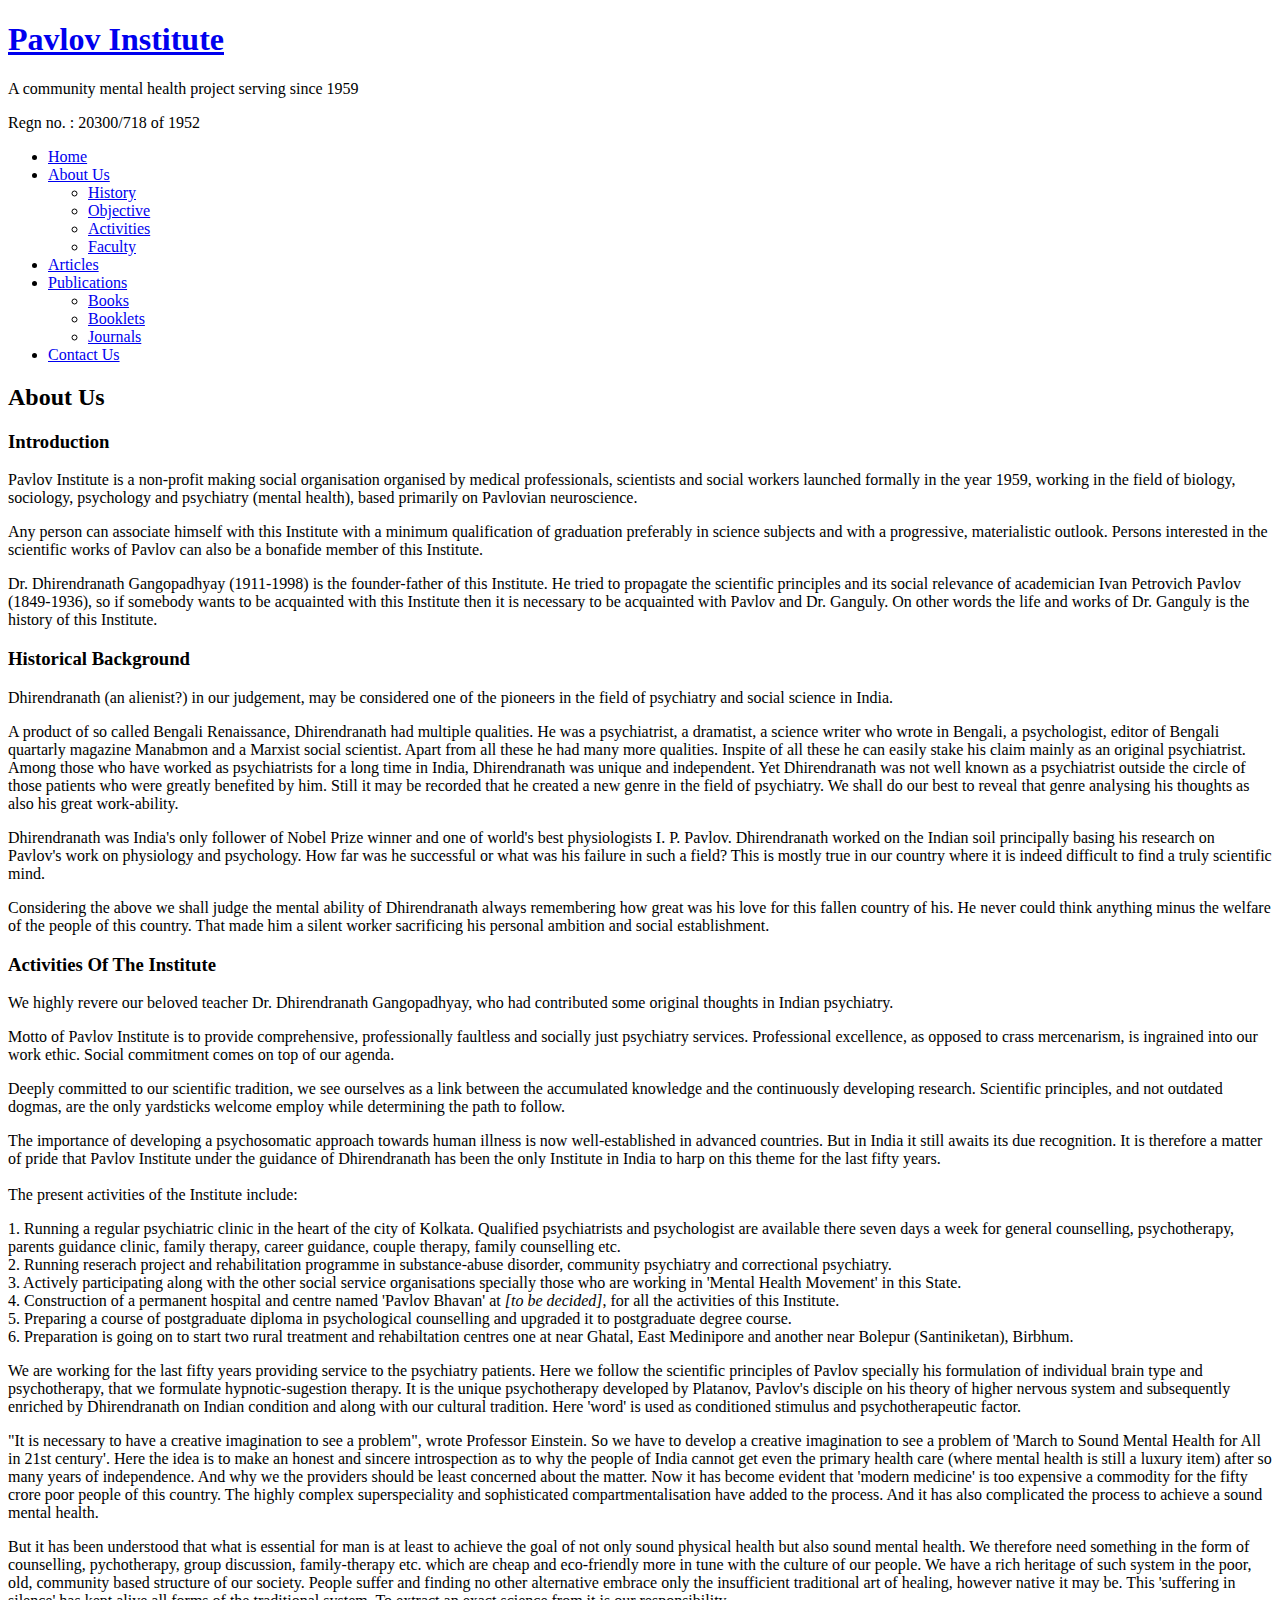
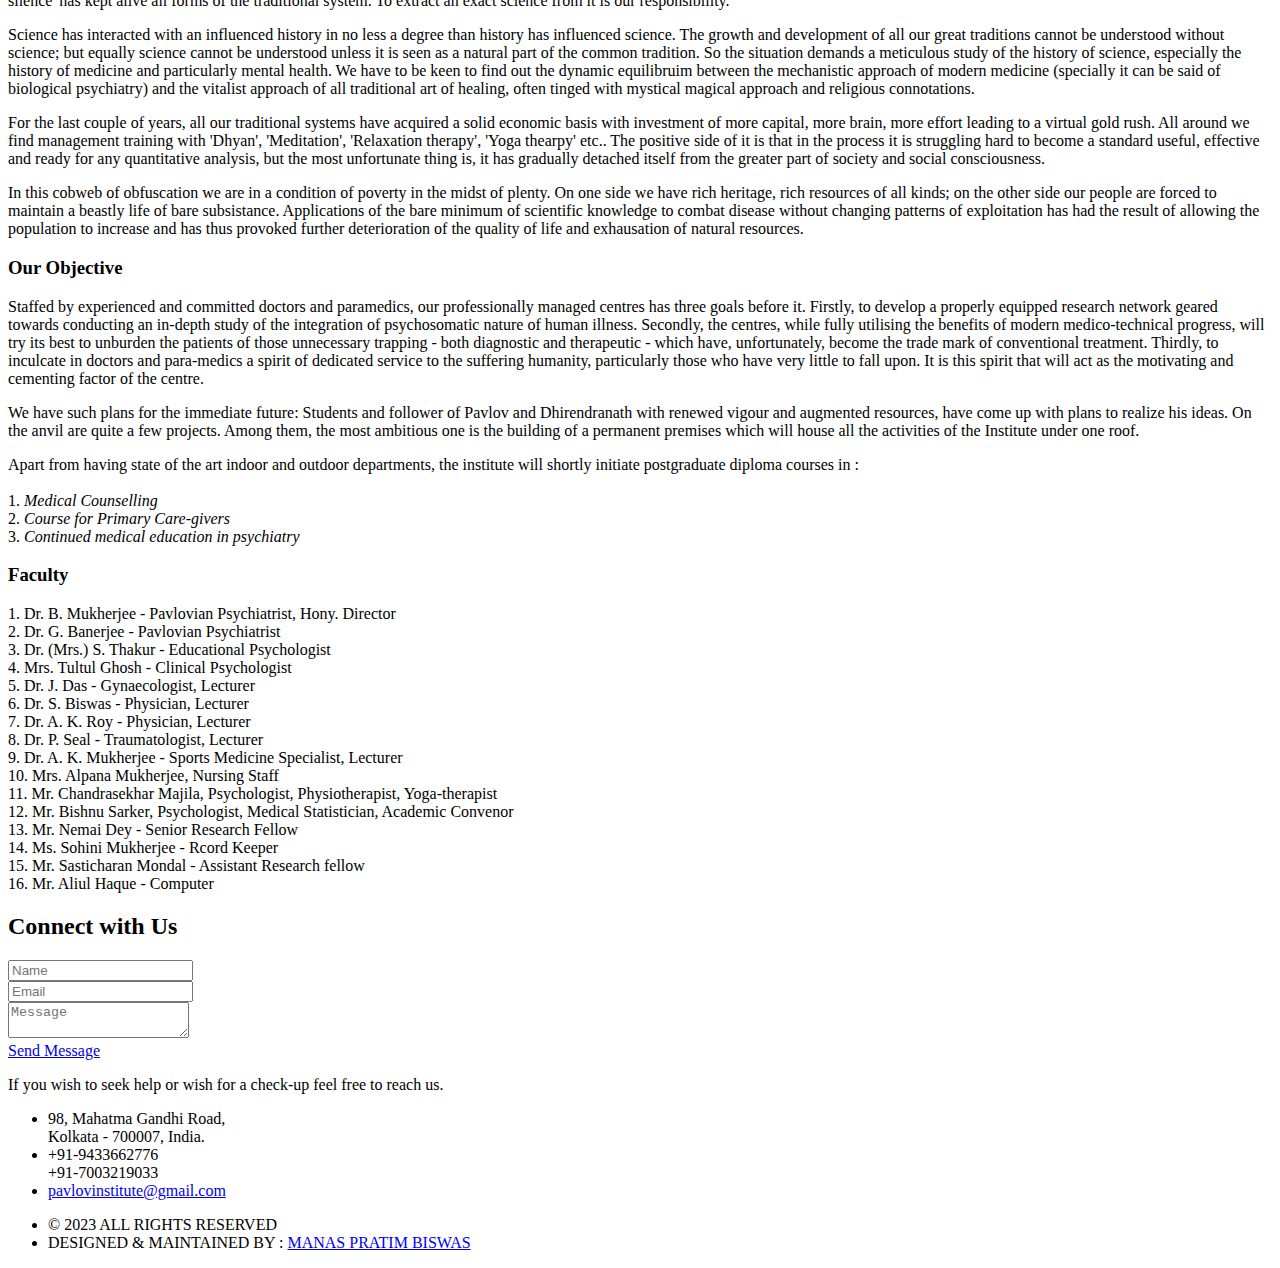
==== aboutus.html @ a4de267d "Add files via upload" ====
<!DOCTYPE HTML>
<!--
	Strongly Typed by HTML5 UP
	html5up.net | @ajlkn
	Free for personal and commercial use under the CCA 3.0 license (html5up.net/license)
-->
<html>

<head>
	<title>Pavlov Institute - About Us</title>
	<meta charset="utf-8" />
	<meta name="viewport" content="width=device-width, initial-scale=1, user-scalable=no" />
	<link rel="stylesheet" href="assets/css/main.css" />
</head>

<body class="no-sidebar is-preload">
	<div id="page-wrapper">

		<!-- Header -->
		<section id="header">
			<div class="container">

				<!-- Logo -->
				<h1 id="logo"><a href="index.html">Pavlov Institute</a></h1>
				<p>A community mental health project serving since 1959 </p>
				<p>Regn no. : 20300/718 of 1952</p>

				<!-- Nav -->
				<nav id="nav">
					<ul>
						<li><a class="icon solid fa-home" href="index.html"><span>Home</span></a></li>
						<li>
							<a href="aboutus.html" class="icon solid fa-chevron-circle-down"><span>About Us</span></a>
							<ul>
								<li><a href="#history">History</a></li>
								<li><a href="#objective">Objective</a></li>
								<li><a href="#activities">Activities</a></li>
								<li><a href="#faculty">Faculty</a></li>
							</ul>
						</li>
						<li><a class="icon solid fa-file" href="articles.html"><span>Articles</span></a>
						<li><a class="icon solid fa-envelope" href="publications.html"><span>Publications</span></a>
							<ul>
								<li><a href="publications.html#books">Books</a></li>
								<li><a href="publications.html#booklets">Booklets</a></li>
								<li><a href="publications.html#journals">Journals</a></li>
							</ul>
						</li>
						<li><a class="icon solid fa-phone" href="#footer"><span>Contact Us</span></a></li>
					</ul>
				</nav>

			</div>
		</section>

		<!-- Main -->
		<section id="main">
			<div class="container">
				<div id="content">

					<!-- Post -->
					<article class="box post">
						<header>
							<h2><strong>About Us</strong></h2>
						</header>
						<h3 id="intro">Introduction</h3>
						<p>Pavlov Institute is a non-profit making social organisation organised by medical
							professionals, scientists and social workers launched formally in the year 1959, working in
							the field of biology, sociology, psychology and psychiatry (mental health), based primarily
							on Pavlovian neuroscience. </p>

						<p> Any person can associate himself with this Institute with a minimum qualification of
							graduation preferably in science subjects and with a progressive, materialistic outlook.
							Persons interested in the scientific works of Pavlov can also be a bonafide member of this
							Institute. </p>

						<p> Dr. Dhirendranath Gangopadhyay (1911-1998) is the founder-father of this Institute. He tried
							to propagate the scientific principles and its social relevance of academician Ivan
							Petrovich Pavlov (1849-1936), so if somebody wants to be acquainted with this Institute then
							it is necessary to be acquainted with Pavlov and Dr. Ganguly. On other words the life and
							works of Dr. Ganguly is the history of this Institute. </p>

						<h3 id="history">Historical Background</h3>

						<p> Dhirendranath (an alienist?) in our judgement, may be considered one of the pioneers in the
							field of psychiatry and social science in India. </p>

						<p> A product of so called Bengali Renaissance, Dhirendranath had multiple qualities. He was a
							psychiatrist, a dramatist, a science writer who wrote in Bengali, a psychologist, editor of
							Bengali quartarly magazine Manabmon and a Marxist social scientist. Apart from all these he
							had
							many more qualities. Inspite of all these he can easily stake his claim mainly as an
							original
							psychiatrist. Among those who have worked as psychiatrists for a long time in India,
							Dhirendranath was unique and independent. Yet Dhirendranath was not well known as a
							psychiatrist
							outside the circle of those patients who were greatly benefited by him. Still it may be
							recorded
							that he created a new genre in the field of psychiatry. We shall do our best to reveal that
							genre analysing his thoughts as also his great work-ability. </p>

						<p> Dhirendranath was India's only follower of Nobel Prize winner and one of world's best
							physiologists I. P. Pavlov. Dhirendranath worked on the Indian soil principally basing his
							research on Pavlov's work on physiology and psychology. How far was he successful or what
							was
							his failure in such a field? This is mostly true in our country where it is indeed difficult
							to
							find a truly scientific mind. </p>

						<p> Considering the above we shall judge the mental ability of Dhirendranath always remembering
							how
							great was his love for this fallen country of his. He never could think anything minus the
							welfare of the people of this country. That made him a silent worker sacrificing his
							personal
							ambition and social establishment. </p>

						<h3 id="activities">Activities Of The Institute</h3>

						<p> We highly revere our beloved teacher Dr. Dhirendranath Gangopadhyay, who had contributed
							some
							original thoughts in Indian psychiatry.</p>

						<p> Motto of Pavlov Institute is to provide comprehensive, professionally faultless and socially
							just psychiatry services. Professional excellence, as opposed to crass mercenarism, is
							ingrained
							into our work ethic. Social commitment comes on top of our agenda.</p>

						<p> Deeply committed to our scientific tradition, we see ourselves as a link between the
							accumulated
							knowledge and the continuously developing research. Scientific principles, and not outdated
							dogmas, are the only yardsticks welcome employ while determining the path to follow.</p>

						<p> The importance of developing a psychosomatic approach towards human illness is now
							well-established in advanced countries. But in India it still awaits its due recognition. It
							is
							therefore a matter of pride that Pavlov Institute under the guidance of Dhirendranath has
							been
							the only Institute in India to harp on this theme for the last fifty years.
						<br><br>
						The present activities of the Institute include:
						</p>

						<p>
							1. Running a regular psychiatric clinic in the heart of the city of Kolkata. Qualified
							psychiatrists and psychologist are available there seven days a week for general
							counselling, psychotherapy, parents guidance clinic, family therapy, career guidance,
							couple therapy, family counselling etc.
							<br>
							2. Running reserach project and rehabilitation programme in substance-abuse disorder,
							community psychiatry and correctional psychiatry.
							<br>
							3. Actively participating along with the other social service organisations specially
							those who are working in 'Mental Health Movement' in this State.
							<br>
							4. Construction of a permanent hospital and centre named 'Pavlov Bhavan' at <i>[to be
								decided]</i>, for all the activities of this Institute.
							<br>
							5. Preparing a course of postgraduate diploma in psychological counselling and upgraded
							it to postgraduate degree course.
							<br>
							6. Preparation is going on to start two rural treatment and rehabiltation centres one at
							near Ghatal, East Medinipore and another near Bolepur (Santiniketan), Birbhum.
						</p>

						<p> We are working for the last fifty years providing service to the psychiatry patients. Here
							we
							follow the scientific principles of Pavlov specially his formulation of individual brain
							type
							and psychotherapy, that we formulate hypnotic-sugestion therapy. It is the unique
							psychotherapy
							developed by Platanov, Pavlov's disciple on his theory of higher nervous system and
							subsequently
							enriched by Dhirendranath on Indian condition and along with our cultural tradition. Here
							'word'
							is used as conditioned stimulus and psychotherapeutic factor.
						</p>
						<p> "It is necessary to have a creative imagination to see a problem", wrote Professor Einstein.
							So
							we have to develop a creative imagination to see a problem of 'March to Sound Mental Health
							for
							All in 21st century'. Here the idea is to make an honest and sincere introspection as to why
							the
							people of India cannot get even the primary health care (where mental health is still a
							luxury
							item) after so many years of independence. And why we the providers should be least
							concerned
							about the matter. Now it has become evident that 'modern medicine' is too expensive a
							commodity
							for the fifty crore poor people of this country. The highly complex superspeciality and
							sophisticated compartmentalisation have added to the process. And it has also complicated
							the
							process to achieve a sound mental health.
						</p>
						<p> But it has been understood that what is essential for man is at least to achieve the goal of
							not
							only sound physical health but also sound mental health. We therefore need something in the
							form
							of counselling, pychotherapy, group discussion, family-therapy etc. which are cheap and
							eco-friendly more in tune with the culture of our people. We have a rich heritage of such
							system
							in the poor, old, community based structure of our society. People suffer and finding no
							other
							alternative embrace only the insufficient traditional art of healing, however native it may
							be.
							This 'suffering in silence' has kept alive all forms of the traditional system. To extract
							an
							exact science from it is our responsibility.
						</p>
						<p> Science has interacted with an influenced history in no less a degree than history has
							influenced science. The growth and development of all our great traditions cannot be
							understood
							without science; but equally science cannot be understood unless it is seen as a natural
							part of
							the common tradition. So the situation demands a meticulous study of the history of science,
							especially the history of medicine and particularly mental health. We have to be keen to
							find
							out the dynamic equilibruim between the mechanistic approach of modern medicine (specially
							it
							can be said of biological psychiatry) and the vitalist approach of all traditional art of
							healing, often tinged with mystical magical approach and religious connotations.
						</p>
						<p> For the last couple of years, all our traditional systems have acquired a solid economic
							basis
							with investment of more capital, more brain, more effort leading to a virtual gold rush. All
							around we find management training with 'Dhyan', 'Meditation', 'Relaxation therapy', 'Yoga
							thearpy' etc.. The positive side of it is that in the process it is struggling hard to
							become a
							standard useful, effective and ready for any quantitative analysis, but the most unfortunate
							thing is, it has gradually detached itself from the greater part of society and social
							consciousness.
						</p>
						<p> In this cobweb of obfuscation we are in a condition of poverty in the midst of plenty. On
							one
							side we have rich heritage, rich resources of all kinds; on the other side our people are
							forced
							to maintain a beastly life of bare subsistance. Applications of the bare minimum of
							scientific
							knowledge to combat disease without changing patterns of exploitation has had the result of
							allowing the population to increase and has thus provoked further deterioration of the
							quality
							of life and exhausation of natural resources.
						</p>

						<h3 id="objective">Our Objective</h3>

						<p>Staffed by experienced and committed doctors and paramedics, our professionally managed
							centres has three goals before it. Firstly, to develop a properly equipped research
							network geared towards conducting an in-depth study of the integration of psychosomatic
							nature of human illness. Secondly, the centres, while fully utilising the benefits of
							modern medico-technical progress, will try its best to unburden the patients of those
							unnecessary trapping - both diagnostic and therapeutic - which have, unfortunately,
							become the trade mark of conventional treatment. Thirdly, to inculcate in doctors and
							para-medics a spirit of dedicated service to the suffering humanity, particularly those
							who have very little to fall upon. It is this spirit that will act as the motivating and
							cementing factor of the centre.</p>

						<p>We have such plans for the immediate future: Students and follower of Pavlov and
							Dhirendranath with renewed vigour and augmented resources, have come up with plans to
							realize his ideas. On the anvil are quite a few projects. Among them, the most ambitious
							one is the building of a permanent premises which will house all the activities of the
							Institute under one roof.</p>

						<p>Apart from having state of the art indoor and outdoor departments, the institute will
							shortly initiate postgraduate diploma courses in :
							<br><br>
							1. <i>Medical Counselling</i>
							<br>
							2. <i>Course for Primary Care-givers</i>
							<br>
							3. <i>Continued medical education in psychiatry</i>
						</p>

						<h3 id="faculty">Faculty</h3>
						<p>
							1. Dr. B. Mukherjee - Pavlovian Psychiatrist, Hony. Director <br>
							2. Dr. G. Banerjee - Pavlovian Psychiatrist <br>
							3. Dr. (Mrs.) S. Thakur - Educational Psychologist <br>
							4. Mrs. Tultul Ghosh - Clinical Psychologist <br>
							5. Dr. J. Das - Gynaecologist, Lecturer <br>
							6. Dr. S. Biswas - Physician, Lecturer <br>
							7. Dr. A. K. Roy - Physician, Lecturer <br>
							8. Dr. P. Seal - Traumatologist, Lecturer <br>
							9. Dr. A. K. Mukherjee - Sports Medicine Specialist, Lecturer <br>
							10. Mrs. Alpana Mukherjee, Nursing Staff <br>
							11. Mr. Chandrasekhar Majila, Psychologist, Physiotherapist, Yoga-therapist <br>
							12. Mr. Bishnu Sarker, Psychologist, Medical Statistician, Academic Convenor <br>
							13. Mr. Nemai Dey - Senior Research Fellow <br> 
							14. Ms. Sohini Mukherjee - Rcord Keeper <br>
							15. Mr. Sasticharan Mondal - Assistant Research fellow <br>
							16. Mr. Aliul Haque - Computer
						</p>

					</article>

				</div>
			</div>
		</section>

		<!-- Footer -->
		<section id="footer">
			<div class="container">
				<header>
					<h2><strong>Connect with Us</strong></h2>
				</header>
				<div class="row">
					<div class="col-6 col-12-medium">
						<section>
							<form method="post" action="#">
								<div class="row gtr-50">
									<div class="col-6 col-12-small">
										<input name="name" placeholder="Name" type="text" />
									</div>
									<div class="col-6 col-12-small">
										<input name="email" placeholder="Email" type="text" />
									</div>
									<div class="col-12">
										<textarea name="message" placeholder="Message"></textarea>
									</div>
									<div class="col-12">
										<a href="#" class="form-button-submit button icon solid fa-envelope">Send
											Message</a>
									</div>
								</div>
							</form>
						</section>
					</div>
					<div class="col-6 col-12-medium">
						<section>
							<p>If you wish to seek help or wish for a check-up feel free to reach us.</p>
							<div class="row">
								<div class="col-6 col-12-small">
									<ul class="icons">
										<li class="icon solid fa-home">
											98, Mahatma Gandhi Road, <br>
											Kolkata - 700007, India.
										</li>
										<li class="icon solid fa-phone">
											+91-9433662776 <br> +91-7003219033
										</li>
										<li class="icon solid fa-envelope">
											<a href="mailto:pavlovinstitute@gmail.com">pavlovinstitute@gmail.com</a>
										</li>
									</ul>
								</div>
								<!-- <div class="col-6 col-12-small">
									<ul class="icons">
										<li class="icon brands fa-twitter">
											<a href="#">@untitled</a>
										</li>
										<li class="icon brands fa-instagram">
											<a href="#">instagram.com/untitled</a>
										</li>
										<li class="icon brands fa-dribbble">
											<a href="#">dribbble.com/untitled</a>
										</li>
										<li class="icon brands fa-facebook-f">
											<a href="#">facebook.com/untitled</a>
										</li>
									</ul>
								</div> -->
							</div>
						</section>
					</div>
				</div>
			</div>
			<div id="copyright" class="container">
				<ul class="links">
					<li>&copy; 2023 ALL RIGHTS RESERVED</li>
					<li>DESIGNED &amp; MAINTAINED BY : <a href="https://manaspratimbiswas.com" target="_blank">MANAS
							PRATIM BISWAS</a></li>
				</ul>
			</div>
		</section>

	</div>

	<!-- Scripts -->
	<script src="assets/js/jquery.min.js"></script>
	<script src="assets/js/jquery.dropotron.min.js"></script>
	<script src="assets/js/browser.min.js"></script>
	<script src="assets/js/breakpoints.min.js"></script>
	<script src="assets/js/util.js"></script>
	<script src="assets/js/main.js"></script>

</body>

</html>
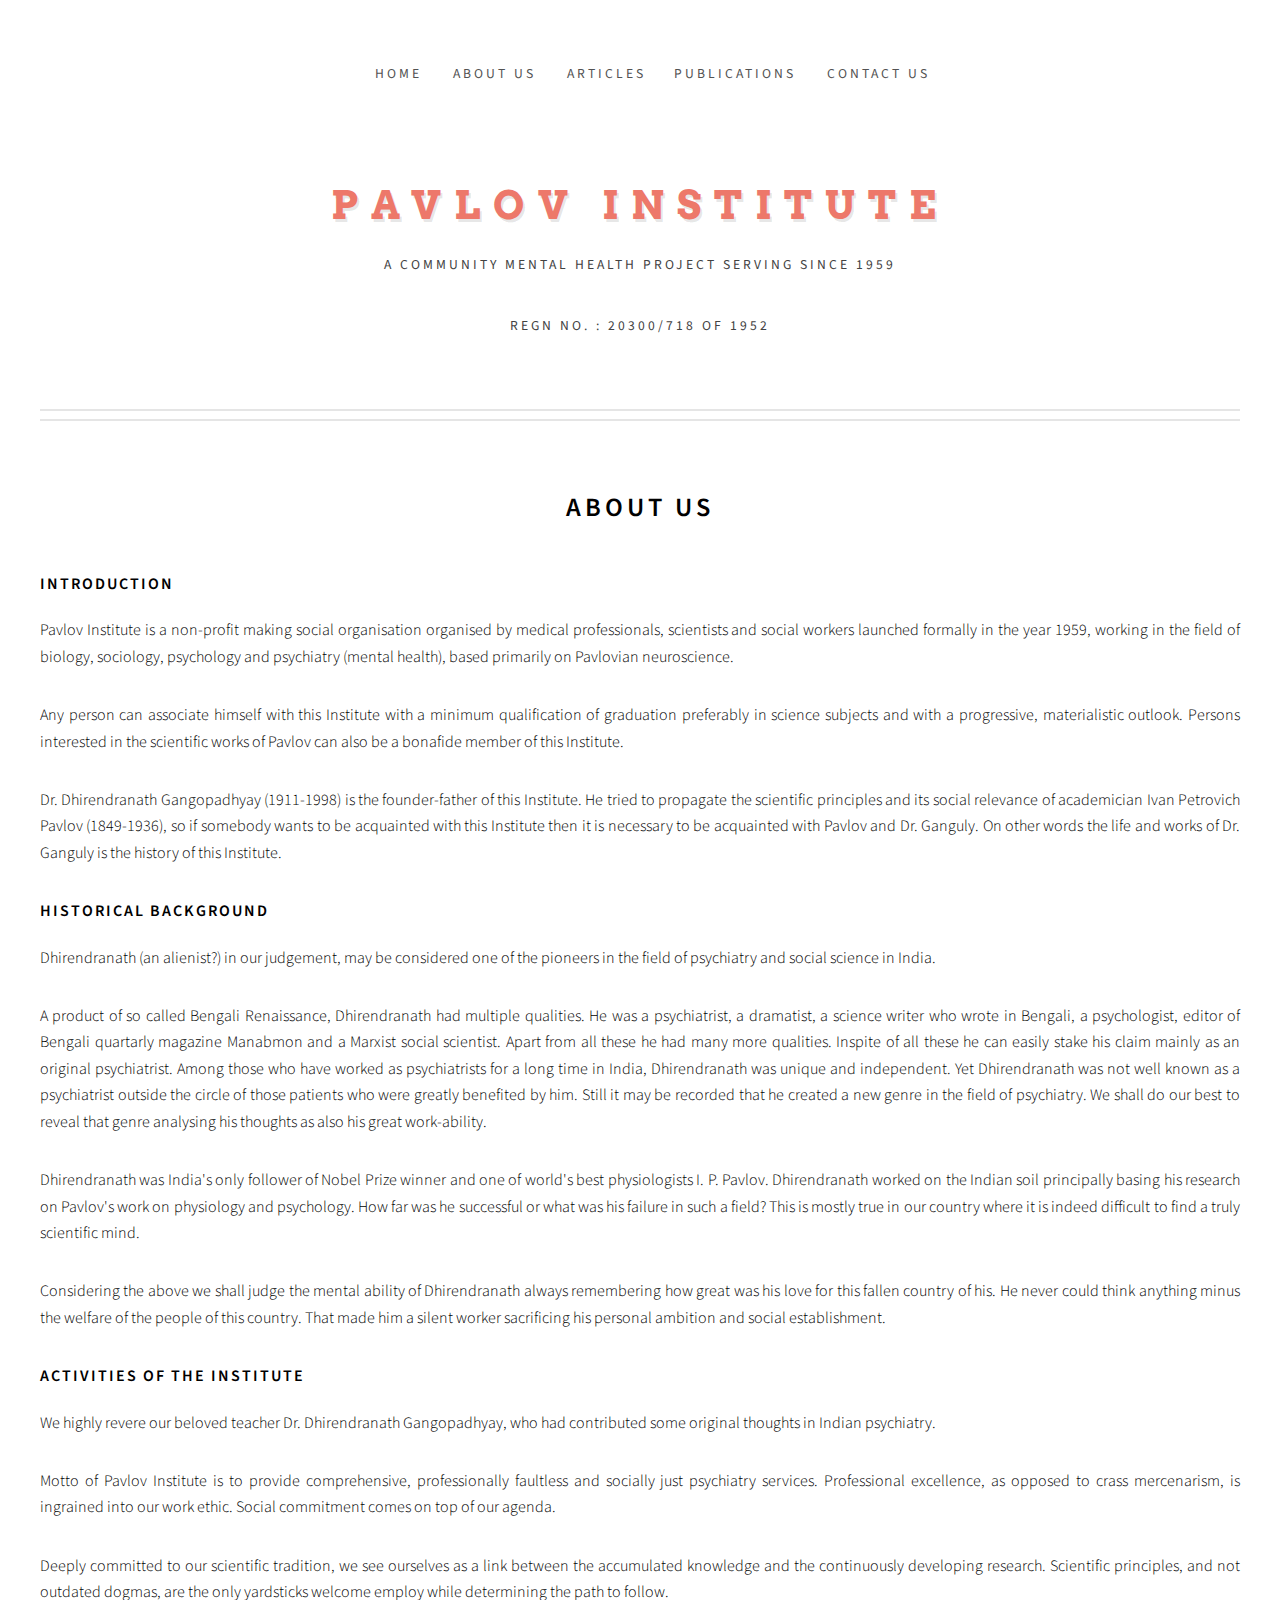
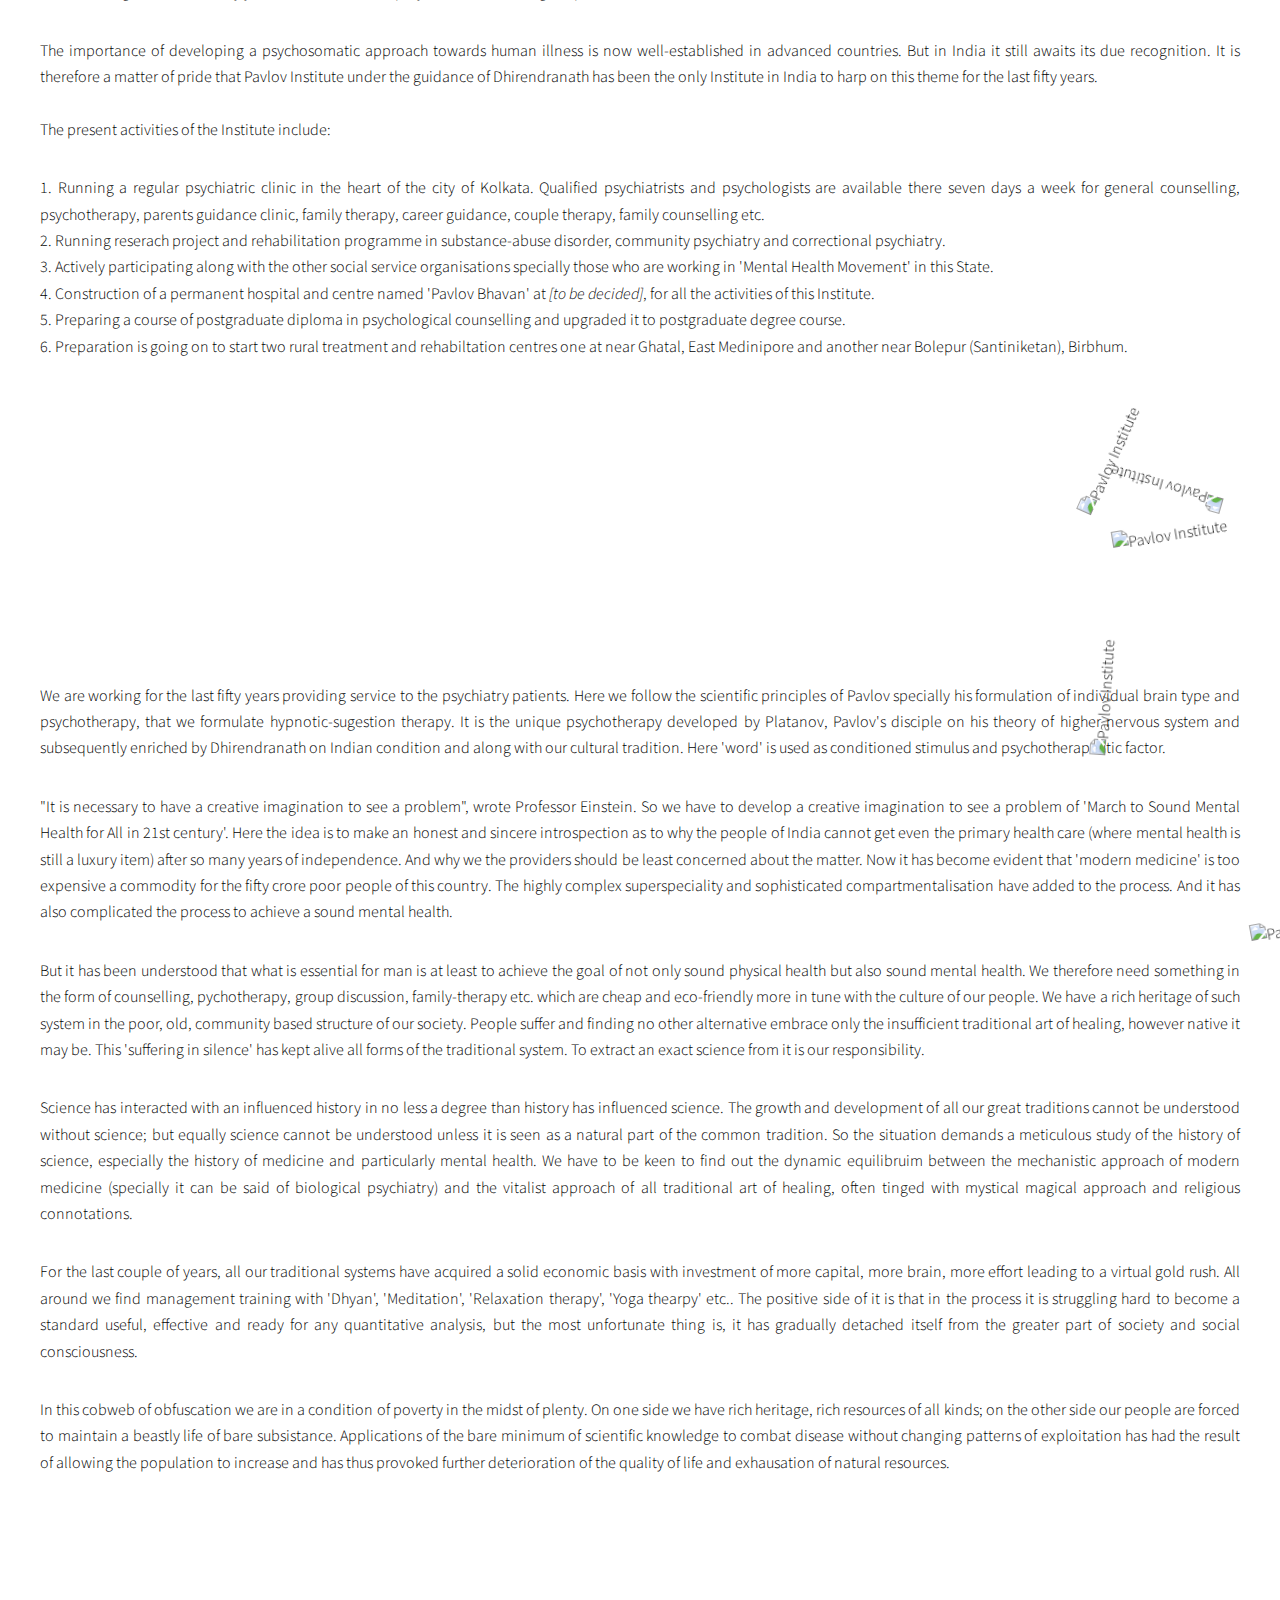
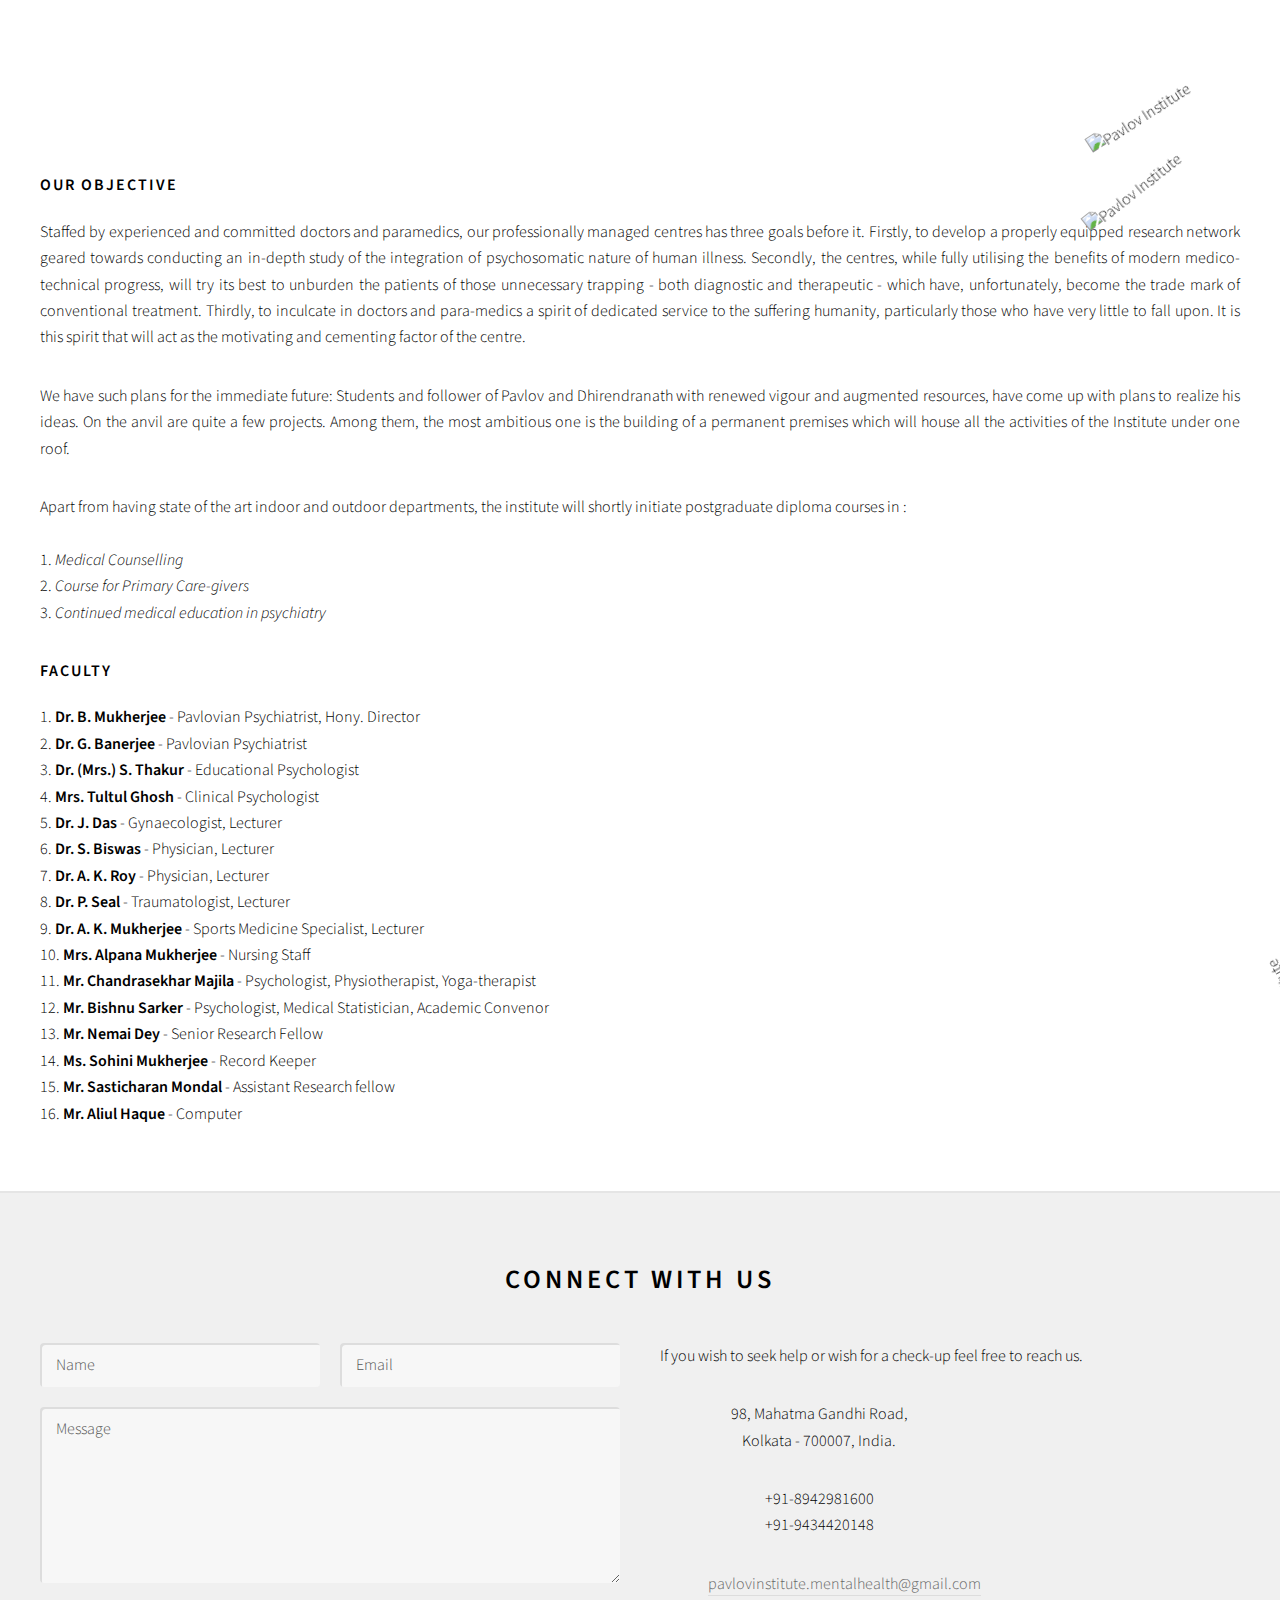
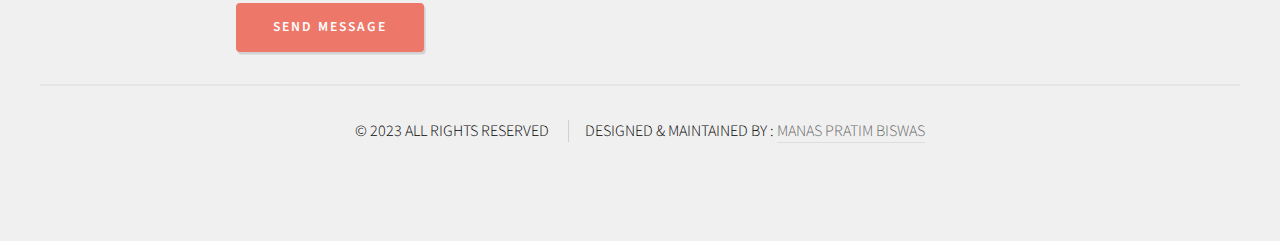
==== commit d5504784: "Update aboutus.html" ====
--- a/aboutus.html
+++ b/aboutus.html
@@ -1,16 +1,48 @@
 <!DOCTYPE HTML>
-<!--
-	Strongly Typed by HTML5 UP
-	html5up.net | @ajlkn
-	Free for personal and commercial use under the CCA 3.0 license (html5up.net/license)
--->
 <html>
 
 <head>
+	<!-- Google tag (gtag.js) -->
+	<script async src="https://www.googletagmanager.com/gtag/js?id=G-QTZEC2PPND"></script>
+	<script>
+		window.dataLayer = window.dataLayer || [];
+		function gtag() { dataLayer.push(arguments); }
+		gtag('js', new Date());
+
+		gtag('config', 'G-QTZEC2PPND');
+	</script>
+
 	<title>Pavlov Institute - About Us</title>
+
 	<meta charset="utf-8" />
 	<meta name="viewport" content="width=device-width, initial-scale=1, user-scalable=no" />
+	<meta name="description"
+		content="Pavlov Institute is a non-profit social organisation, organised by medical professionals, scientists and social workers. We run a regular psychiatric clinic in the heart of the city of Kolkata. Qualified psychiatrists and psychologists are available there seven days a week for general counselling , psychotherapy , parents guidance clinic , family therapy , career guidance , couple therapy , family counselling etc.">
+	<meta name="keyword"
+		content="Pavlov, Pavlov Institute, Psychaitry, Psychology, Psychiatrist, Psychologist, Mental Health, Counselling, Parents Guidance Clinic , Family Therapy , Career Guidance , Couple Therapy , Family Counselling, Depression, Anxiety, Bi-polar Disorder, Psychotherapy, Dr. Basudev Mukherjee, Manobmon, Psyche and Society">
+	<meta name="author" content="Pavlov Institute">
+	<meta name="robot" content="index, follow">
+
+	<!--  Essential META Tags -->
+	<meta property="og:title" content="Pavlov Institute">
+	<meta property="og:type" content="Pavlov Institute" />
+	<meta property="og:image" content="https://www.pavlovinstitute.org/images/pavlovthinking.jpg">
+	<meta property="og:url" content="https://www.pavlovinstitute.org/">
+	<meta name="twitter:card" content="Pavlov Institute">
+
+	<!--  Non-Essential, But Recommended -->
+	<meta property="og:description" content="Pavlov Institute">
+	<meta property="og:site_name" content="Pavlov Institute">
+	<meta name="twitter:image:alt" content="Pavlov Institute">
+
+	<!--  Non-Essential, But Required for Analytics -->
+	<meta property="fb:app_id" content="Pavlov Institute" />
+	<meta name="twitter:site" content="Pavlov Institute">
 	<link rel="stylesheet" href="assets/css/main.css" />
+	<link rel="stylesheet" href="assets/css/leafstyles.css">
+	<link rel="icon" href="images/favicon.png" type="image/png">
+	<link rel="canonical" href="https://www.pavlovinstitute.org/">
+
 </head>
 
 <body class="no-sidebar is-preload">
@@ -22,8 +54,8 @@
 
 				<!-- Logo -->
 				<h1 id="logo"><a href="index.html">Pavlov Institute</a></h1>
-				<p>A community mental health project serving since 1959 </p>
-				<p>Regn no. : 20300/718 of 1952</p>
+				<h3>A community mental health project serving since 1959 </h3>
+				<h3>Regn no. : 20300/718 of 1952</h3>
 
 				<!-- Nav -->
 				<nav id="nav">
@@ -142,7 +174,7 @@
 
 						<p>
 							1. Running a regular psychiatric clinic in the heart of the city of Kolkata. Qualified
-							psychiatrists and psychologist are available there seven days a week for general
+							psychiatrists and psychologists are available there seven days a week for general
 							counselling, psychotherapy, parents guidance clinic, family therapy, career guidance,
 							couple therapy, family counselling etc.
 							<br>
@@ -161,6 +193,64 @@
 							6. Preparation is going on to start two rural treatment and rehabiltation centres one at
 							near Ghatal, East Medinipore and another near Bolepur (Santiniketan), Birbhum.
 						</p>
+
+						<div class="parent">
+
+							<div id="floating-image-container-1">
+								<img src="images/leaf.png" alt="Pavlov Institute" id="floating-image-1">
+							</div>
+					
+							<div id="floating-image-container-2">
+								<img src="images/leaf.png" alt="Pavlov Institute" id="floating-image-2">
+							</div>
+					
+							<div id="floating-image-container-3">
+								<img src="images/leaf.png" alt="Pavlov Institute" id="floating-image-3">
+							</div>
+					
+							<div id="floating-image-container-4">
+								<img src="images/leaf.png" alt="Pavlov Institute" id="floating-image-4">
+							</div>
+					
+							<div id="floating-image-container-5">
+								<img src="images/leaf.png" alt="Pavlov Institute" id="floating-image-5">
+							</div>
+					
+						</div>
+					
+						<div class="parent">
+					
+							<div id="floating-image-container-6">
+								<img src="images/leaf.png" alt="Pavlov Institute" id="floating-image-6">
+							</div>
+					
+							<div id="floating-image-container-7">
+								<img src="images/leaf.png" alt="Pavlov Institute" id="floating-image-7">
+							</div>
+					
+						</div>
+					
+						<div class="parent">
+							<div id="floating-image-container-8">
+								<img src="images/leaf.png" alt="Pavlov Institute" id="floating-image-8">
+							</div>
+					
+					
+							<div id="floating-image-container-9">
+								<img src="images/leaf.png" alt="Pavlov Institute" id="floating-image-9">
+							</div>
+					
+						</div>
+					
+						<div class="parent">
+					
+							<div id="floating-image-container-10">
+								<img src="images/leaf.png" alt="Pavlov Institute" id="floating-image-10">
+							</div>
+							<div id="floating-image-container-11">
+								<img src="images/leaf.png" alt="Pavlov Institute" id="floating-image-11">
+							</div>
+						</div>
 
 						<p> We are working for the last fifty years providing service to the psychiatry patients. Here
 							we
@@ -241,6 +331,61 @@
 							of life and exhausation of natural resources.
 						</p>
 
+						<div class="parent">
+
+							<div id="floating-image-container-12">
+								<img src="images/leaf.png" alt="Pavlov Institute" id="floating-image-12">
+							</div>
+							<div id="floating-image-container-13">
+								<img src="images/leaf.png" alt="Pavlov Institute" id="floating-image-13">
+							</div>
+					
+						</div>
+					
+						<div class="parent">
+					
+							<div id="floating-image-container-14">
+								<img src="images/leaf.png" alt="Pavlov Institute" id="floating-image-14">
+							</div>
+					
+							<div id="floating-image-container-15">
+								<img src="images/leaf.png" alt="Pavlov Institute" id="floating-image-15">
+							</div>
+						</div>
+					
+						<div class="parent">
+					
+							<div id="floating-image-container-16">
+								<img src="images/leaf.png" alt="Pavlov Institute" id="floating-image-16">
+							</div>
+					
+							<div id="floating-image-container-17">
+								<img src="images/leaf.png" alt="Pavlov Institute" id="floating-image-17">
+							</div>
+						</div>
+					
+						<div class="parent">
+					
+							<div id="floating-image-container-18">
+								<img src="images/leaf.png" alt="Pavlov Institute" id="floating-image-18">
+							</div>
+					
+							<div id="floating-image-container-19">
+								<img src="images/leaf.png" alt="Pavlov Institute" id="floating-image-19">
+							</div>
+						</div>
+					
+						<div class="parent">
+					
+							<div id="floating-image-container-20">
+								<img src="images/leaf.png" alt="Pavlov Institute" id="floating-image-20">
+							</div>
+					
+							<div id="floating-image-container-21">
+								<img src="images/leaf.png" alt="Pavlov Institute" id="floating-image-21">
+							</div>
+						</div>
+					
 						<h3 id="objective">Our Objective</h3>
 
 						<p>Staffed by experienced and committed doctors and paramedics, our professionally managed
@@ -272,22 +417,24 @@
 
 						<h3 id="faculty">Faculty</h3>
 						<p>
-							1. Dr. B. Mukherjee - Pavlovian Psychiatrist, Hony. Director <br>
-							2. Dr. G. Banerjee - Pavlovian Psychiatrist <br>
-							3. Dr. (Mrs.) S. Thakur - Educational Psychologist <br>
-							4. Mrs. Tultul Ghosh - Clinical Psychologist <br>
-							5. Dr. J. Das - Gynaecologist, Lecturer <br>
-							6. Dr. S. Biswas - Physician, Lecturer <br>
-							7. Dr. A. K. Roy - Physician, Lecturer <br>
-							8. Dr. P. Seal - Traumatologist, Lecturer <br>
-							9. Dr. A. K. Mukherjee - Sports Medicine Specialist, Lecturer <br>
-							10. Mrs. Alpana Mukherjee, Nursing Staff <br>
-							11. Mr. Chandrasekhar Majila, Psychologist, Physiotherapist, Yoga-therapist <br>
-							12. Mr. Bishnu Sarker, Psychologist, Medical Statistician, Academic Convenor <br>
-							13. Mr. Nemai Dey - Senior Research Fellow <br> 
-							14. Ms. Sohini Mukherjee - Rcord Keeper <br>
-							15. Mr. Sasticharan Mondal - Assistant Research fellow <br>
-							16. Mr. Aliul Haque - Computer
+							1. <strong> Dr. B. Mukherjee </strong>- Pavlovian Psychiatrist, Hony. Director <br>
+							2. <strong> Dr. G. Banerjee </strong>- Pavlovian Psychiatrist <br>
+							3. <strong>Dr. (Mrs.) S. Thakur</strong> - Educational Psychologist <br>
+							4. <strong>Mrs. Tultul Ghosh </strong> - Clinical Psychologist <br>
+							5. <strong>Dr. J. Das</strong> - Gynaecologist, Lecturer <br>
+							6. <strong> Dr. S. Biswas </strong> - Physician, Lecturer <br>
+							7. <strong>Dr. A. K. Roy </strong> - Physician, Lecturer <br>
+							8. <strong> Dr. P. Seal </strong> - Traumatologist, Lecturer <br>
+							9. <strong>Dr. A. K. Mukherjee </strong> - Sports Medicine Specialist, Lecturer <br>
+							10. <strong>Mrs. Alpana Mukherjee</strong> - Nursing Staff <br>
+							11. <strong>Mr. Chandrasekhar Majila</strong> - Psychologist, Physiotherapist,
+							Yoga-therapist <br>
+							12. <strong>Mr. Bishnu Sarker</strong> - Psychologist, Medical Statistician, Academic
+							Convenor <br>
+							13. <strong>Mr. Nemai Dey</strong> - Senior Research Fellow <br>
+							14. <strong>Ms. Sohini Mukherjee </strong> - Record Keeper <br>
+							15. <strong>Mr. Sasticharan Mondal </strong> - Assistant Research fellow <br>
+							16. <strong>Mr. Aliul Haque </strong>- Computer
 						</p>
 
 					</article>
@@ -335,10 +482,10 @@
 											Kolkata - 700007, India.
 										</li>
 										<li class="icon solid fa-phone">
-											+91-9433662776 <br> +91-7003219033
+											+91-8942981600 <br> +91-9434420148
 										</li>
 										<li class="icon solid fa-envelope">
-											<a href="mailto:pavlovinstitute@gmail.com">pavlovinstitute@gmail.com</a>
+											<a href="mailto:pavlovinstitute.mentalhealth@gmail.com">pavlovinstitute.mentalhealth@gmail.com</a>
 										</li>
 									</ul>
 								</div>
@@ -381,7 +528,8 @@
 	<script src="assets/js/breakpoints.min.js"></script>
 	<script src="assets/js/util.js"></script>
 	<script src="assets/js/main.js"></script>
+	<script src="assets/js/leafscript.js"></script>
 
 </body>
 
-</html>+</html>
--- a/assets/css/main.css
+++ b/assets/css/main.css
@@ -0,0 +1,2725 @@
+@import url("fontawesome-all.min.css");
+@import url("https://fonts.googleapis.com/css?family=Source+Sans+Pro:300,400,600|Arvo:700");
+
+html, body, div, span, applet, object,
+iframe, h1, h2, h3, h4, h5, h6, p, blockquote,
+pre, a, abbr, acronym, address, big, cite,
+code, del, dfn, em, img, ins, kbd, q, s, samp,
+small, strike, strong, sub, sup, tt, var, b,
+u, i, center, dl, dt, dd, ol, ul, li, fieldset,
+form, label, legend, table, caption, tbody,
+tfoot, thead, tr, th, td, article, aside,
+canvas, details, embed, figure, figcaption,
+footer, header, hgroup, menu, nav, output, ruby,
+section, summary, time, mark, audio, video {
+	margin: 0;
+	padding: 0;
+	border: 0;
+	font-size: 100%;
+	font: inherit;
+	vertical-align: baseline;}
+
+article, aside, details, figcaption, figure,
+footer, header, hgroup, menu, nav, section {
+	display: block;}
+
+body {
+	line-height: 1;
+}
+
+ol, ul {
+	list-style: none;
+}
+
+blockquote, q {
+	quotes: none;
+}
+
+	blockquote:before, blockquote:after, q:before, q:after {
+		content: '';
+		content: none;
+	}
+
+table {
+	border-collapse: collapse;
+	border-spacing: 0;
+}
+
+body {
+	-webkit-text-size-adjust: none;
+}
+
+mark {
+	background-color: transparent;
+	color: inherit;
+}
+
+input::-moz-focus-inner {
+	border: 0;
+	padding: 0;
+}
+
+input, select, textarea {
+	-moz-appearance: none;
+	-webkit-appearance: none;
+	-ms-appearance: none;
+	appearance: none;
+}
+
+/* Basic */
+
+	html {
+		box-sizing: border-box;
+		scroll-behavior: smooth;
+	}
+
+	*, *:before, *:after {
+		box-sizing: inherit;
+	}
+
+	body {
+		/* background: #f0f0f0; */
+		background-color: rgb(222,232,235);
+	}
+
+		body.is-preload *, body.is-preload *:before, body.is-preload *:after {
+			-moz-animation: none !important;
+			-webkit-animation: none !important;
+			-ms-animation: none !important;
+			animation: none !important;
+			-moz-transition: none !important;
+			-webkit-transition: none !important;
+			-ms-transition: none !important;
+			transition: none !important;
+		}
+
+	body, input, textarea, select {
+		font-family: 'Source Sans Pro';
+		font-weight: 300;
+		color: #000000;
+		line-height: 1.65em;
+		font-size: 15pt;
+	}
+
+	h1, h2, h3, h4, h5, h6 {
+		font-weight: 600;
+		text-transform: uppercase;
+		/* color: #888; */
+		color: rgb(0,0,0)
+	}
+
+	p {
+		color: rgb(0,0,0)
+	}
+	
+	h1 a, h2 a, h3 a, h4 a, h5 a, h6 a {
+		color: inherit;
+		text-decoration: none;
+		border: 0;
+	}
+
+	h2 {
+		font-size: 1.65em;
+		font-weight: 400;
+		letter-spacing: 4px;
+		margin: 0 0 1.5em 0;
+		line-height: 1.75em;
+	}
+
+	h3 {
+		font-size: 1em;
+		letter-spacing: 2px;
+		margin: 0 0 1.25em 0;
+	}
+
+	p  {
+		text-align: justify;
+  		text-justify: inter-word;
+	}
+
+	a {
+		-moz-transition: color 0.25s ease-in-out, border-bottom-color 0.25s ease-in-out;
+		-webkit-transition: color 0.25s ease-in-out, border-bottom-color 0.25s ease-in-out;
+		-ms-transition: color 0.25s ease-in-out, border-bottom-color 0.25s ease-in-out;
+		transition: color 0.25s ease-in-out, border-bottom-color 0.25s ease-in-out;
+		color: #666;
+		text-decoration: none;
+		border-bottom: solid 1px #ddd;
+	}
+
+		a strong {
+			-moz-transition: color 0.25s ease-in-out, border-bottom-color 0.25s ease-in-out;
+			-webkit-transition: color 0.25s ease-in-out, border-bottom-color 0.25s ease-in-out;
+			-ms-transition: color 0.25s ease-in-out, border-bottom-color 0.25s ease-in-out;
+			transition: color 0.25s ease-in-out, border-bottom-color 0.25s ease-in-out;
+		}
+
+		a:hover {
+			color: #ed786a;
+			border-bottom-color: rgba(255, 255, 255, 0);
+		}
+
+			a:hover strong {
+				color: #ed786a;
+			}
+
+	strong, b {
+		font-weight: 600;
+		color: #000000;
+	}
+
+	em, i {
+		font-style: italic;
+	}
+
+	sub {
+		position: relative;
+		top: 0.5em;
+		font-size: 0.8em;
+	}
+
+	sup {
+		position: relative;
+		top: -0.5em;
+		font-size: 0.8em;
+	}
+
+	hr {
+		border: 0;
+		border-top: solid 1px #ddd;
+	}
+
+	blockquote {
+		border-left: solid 0.5em #ddd;
+		padding: 1em 0 1em 2em;
+		font-style: italic;
+		text-align: center;
+	}
+
+	p {
+		text-align: justify;
+		margin-bottom: 2em;
+	}
+
+	ul, ol, dl, table, blockquote {
+		margin-bottom: 2em;
+	}
+
+	br.clear {
+		clear: both;
+	}
+
+/* Container */
+
+	.container {
+		margin: 0 auto;
+		max-width: 100%;
+		width: 70em;
+	}
+
+		@media screen and (max-width: 1680px) {
+
+			.container {
+				width: 68em;
+			}
+
+		}
+
+		@media screen and (max-width: 1280px) {
+
+			.container {
+				width: calc(100% - 80px);
+			}
+
+		}
+
+		@media screen and (max-width: 980px) {
+
+			.container {
+				width: calc(100% - 100px);
+			}
+
+		}
+
+		@media screen and (max-width: 736px) {
+
+			.container {
+				width: calc(100% - 40px);
+			}
+
+		}
+
+/* Row */
+
+	.row {
+		display: flex;
+		flex-wrap: wrap;
+		box-sizing: border-box;
+		align-items: stretch;
+		text-align: center;
+	}
+
+		.row > * {
+			box-sizing: border-box;
+		}
+
+		.row.gtr-uniform > * > :last-child {
+			margin-bottom: 0;
+		}
+
+		.row.aln-left {
+			justify-content: flex-start;
+		}
+
+		.row.aln-center {
+			justify-content: center;
+		}
+
+		.row.aln-right {
+			justify-content: flex-end;
+		}
+
+		.row.aln-top {
+			align-items: flex-start;
+		}
+
+		.row.aln-middle {
+			align-items: center;
+		}
+
+		.row.aln-bottom {
+			align-items: flex-end;
+		}
+
+		.row > .imp {
+			order: -1;
+		}
+
+		.row > .col-1 {
+			width: 8.33333%;
+		}
+
+		.row > .off-1 {
+			margin-left: 8.33333%;
+		}
+
+		.row > .col-2 {
+			width: 16.66667%;
+		}
+
+		.row > .off-2 {
+			margin-left: 16.66667%;
+		}
+
+		.row > .col-3 {
+			width: 25%;
+		}
+
+		.row > .off-3 {
+			margin-left: 25%;
+		}
+
+		.row > .col-4 {
+			width: 33.33333%;
+		}
+
+		.row > .off-4 {
+			margin-left: 33.33333%;
+		}
+
+		.row > .col-5 {
+			width: 41.66667%;
+		}
+
+		.row > .off-5 {
+			margin-left: 41.66667%;
+		}
+
+		.row > .col-6 {
+			width: 50%;
+		}
+
+		.row > .off-6 {
+			margin-left: 50%;
+		}
+
+		.row > .col-7 {
+			width: 58.33333%;
+		}
+
+		.row > .off-7 {
+			margin-left: 58.33333%;
+		}
+
+		.row > .col-8 {
+			width: 66.66667%;
+		}
+
+		.row > .off-8 {
+			margin-left: 66.66667%;
+		}
+
+		.row > .col-9 {
+			width: 75%;
+		}
+
+		.row > .off-9 {
+			margin-left: 75%;
+		}
+
+		.row > .col-10 {
+			width: 83.33333%;
+		}
+
+		.row > .off-10 {
+			margin-left: 83.33333%;
+		}
+
+		.row > .col-11 {
+			width: 91.66667%;
+		}
+
+		.row > .off-11 {
+			margin-left: 91.66667%;
+		}
+
+		.row > .col-12 {
+			width: 100%;
+		}
+
+		.row > .off-12 {
+			margin-left: 100%;
+		}
+
+		.row.gtr-0 {
+			margin-top: 0px;
+			margin-left: 0px;
+		}
+
+			.row.gtr-0 > * {
+				padding: 0px 0 0 0px;
+			}
+
+			.row.gtr-0.gtr-uniform {
+				margin-top: 0px;
+			}
+
+				.row.gtr-0.gtr-uniform > * {
+					padding-top: 0px;
+				}
+
+		.row.gtr-25 {
+			margin-top: -12.5px;
+			margin-left: -12.5px;
+		}
+
+			.row.gtr-25 > * {
+				padding: 12.5px 0 0 12.5px;
+			}
+
+			.row.gtr-25.gtr-uniform {
+				margin-top: -12.5px;
+			}
+
+				.row.gtr-25.gtr-uniform > * {
+					padding-top: 12.5px;
+				}
+
+		.row.gtr-50 {
+			margin-top: -25px;
+			margin-left: -25px;
+		}
+
+			.row.gtr-50 > * {
+				padding: 25px 0 0 25px;
+			}
+
+			.row.gtr-50.gtr-uniform {
+				margin-top: -25px;
+			}
+
+				.row.gtr-50.gtr-uniform > * {
+					padding-top: 25px;
+				}
+
+		.row {
+			margin-top: -50px;
+			margin-left: -50px;
+		}
+
+			.row > * {
+				padding: 50px 0 0 50px;
+			}
+
+			.row.gtr-uniform {
+				margin-top: -50px;
+			}
+
+				.row.gtr-uniform > * {
+					padding-top: 50px;
+				}
+
+		.row.gtr-150 {
+			margin-top: -75px;
+			margin-left: -75px;
+		}
+
+			.row.gtr-150 > * {
+				padding: 75px 0 0 75px;
+			}
+
+			.row.gtr-150.gtr-uniform {
+				margin-top: -75px;
+			}
+
+				.row.gtr-150.gtr-uniform > * {
+					padding-top: 75px;
+				}
+
+		.row.gtr-200 {
+			margin-top: -100px;
+			margin-left: -100px;
+		}
+
+			.row.gtr-200 > * {
+				padding: 100px 0 0 100px;
+			}
+
+			.row.gtr-200.gtr-uniform {
+				margin-top: -100px;
+			}
+
+				.row.gtr-200.gtr-uniform > * {
+					padding-top: 100px;
+				}
+
+		@media screen and (max-width: 1680px) {
+
+			.row {
+				display: flex;
+				flex-wrap: wrap;
+				box-sizing: border-box;
+				align-items: stretch;
+			}
+
+				.row > * {
+					box-sizing: border-box;
+				}
+
+				.row.gtr-uniform > * > :last-child {
+					margin-bottom: 0;
+				}
+
+				.row.aln-left {
+					justify-content: flex-start;
+				}
+
+				.row.aln-center {
+					justify-content: center;
+				}
+
+				.row.aln-right {
+					justify-content: flex-end;
+				}
+
+				.row.aln-top {
+					align-items: flex-start;
+				}
+
+				.row.aln-middle {
+					align-items: center;
+				}
+
+				.row.aln-bottom {
+					align-items: flex-end;
+				}
+
+				.row > .imp-xlarge {
+					order: -1;
+				}
+
+				.row > .col-1-xlarge {
+					width: 8.33333%;
+				}
+
+				.row > .off-1-xlarge {
+					margin-left: 8.33333%;
+				}
+
+				.row > .col-2-xlarge {
+					width: 16.66667%;
+				}
+
+				.row > .off-2-xlarge {
+					margin-left: 16.66667%;
+				}
+
+				.row > .col-3-xlarge {
+					width: 25%;
+				}
+
+				.row > .off-3-xlarge {
+					margin-left: 25%;
+				}
+
+				.row > .col-4-xlarge {
+					width: 33.33333%;
+				}
+
+				.row > .off-4-xlarge {
+					margin-left: 33.33333%;
+				}
+
+				.row > .col-5-xlarge {
+					width: 41.66667%;
+				}
+
+				.row > .off-5-xlarge {
+					margin-left: 41.66667%;
+				}
+
+				.row > .col-6-xlarge {
+					width: 50%;
+				}
+
+				.row > .off-6-xlarge {
+					margin-left: 50%;
+				}
+
+				.row > .col-7-xlarge {
+					width: 58.33333%;
+				}
+
+				.row > .off-7-xlarge {
+					margin-left: 58.33333%;
+				}
+
+				.row > .col-8-xlarge {
+					width: 66.66667%;
+				}
+
+				.row > .off-8-xlarge {
+					margin-left: 66.66667%;
+				}
+
+				.row > .col-9-xlarge {
+					width: 75%;
+				}
+
+				.row > .off-9-xlarge {
+					margin-left: 75%;
+				}
+
+				.row > .col-10-xlarge {
+					width: 83.33333%;
+				}
+
+				.row > .off-10-xlarge {
+					margin-left: 83.33333%;
+				}
+
+				.row > .col-11-xlarge {
+					width: 91.66667%;
+				}
+
+				.row > .off-11-xlarge {
+					margin-left: 91.66667%;
+				}
+
+				.row > .col-12-xlarge {
+					width: 100%;
+				}
+
+				.row > .off-12-xlarge {
+					margin-left: 100%;
+				}
+
+				.row.gtr-0 {
+					margin-top: 0px;
+					margin-left: 0px;
+				}
+
+					.row.gtr-0 > * {
+						padding: 0px 0 0 0px;
+					}
+
+					.row.gtr-0.gtr-uniform {
+						margin-top: 0px;
+					}
+
+						.row.gtr-0.gtr-uniform > * {
+							padding-top: 0px;
+						}
+
+				.row.gtr-25 {
+					margin-top: -12.5px;
+					margin-left: -12.5px;
+				}
+
+					.row.gtr-25 > * {
+						padding: 12.5px 0 0 12.5px;
+					}
+
+					.row.gtr-25.gtr-uniform {
+						margin-top: -12.5px;
+					}
+
+						.row.gtr-25.gtr-uniform > * {
+							padding-top: 12.5px;
+						}
+
+				.row.gtr-50 {
+					margin-top: -25px;
+					margin-left: -25px;
+				}
+
+					.row.gtr-50 > * {
+						padding: 25px 0 0 25px;
+					}
+
+					.row.gtr-50.gtr-uniform {
+						margin-top: -25px;
+					}
+
+						.row.gtr-50.gtr-uniform > * {
+							padding-top: 25px;
+						}
+
+				.row {
+					margin-top: -50px;
+					margin-left: -50px;
+				}
+
+					.row > * {
+						padding: 50px 0 0 50px;
+					}
+
+					.row.gtr-uniform {
+						margin-top: -50px;
+					}
+
+						.row.gtr-uniform > * {
+							padding-top: 50px;
+						}
+
+				.row.gtr-150 {
+					margin-top: -75px;
+					margin-left: -75px;
+				}
+
+					.row.gtr-150 > * {
+						padding: 75px 0 0 75px;
+					}
+
+					.row.gtr-150.gtr-uniform {
+						margin-top: -75px;
+					}
+
+						.row.gtr-150.gtr-uniform > * {
+							padding-top: 75px;
+						}
+
+				.row.gtr-200 {
+					margin-top: -100px;
+					margin-left: -100px;
+				}
+
+					.row.gtr-200 > * {
+						padding: 100px 0 0 100px;
+					}
+
+					.row.gtr-200.gtr-uniform {
+						margin-top: -100px;
+					}
+
+						.row.gtr-200.gtr-uniform > * {
+							padding-top: 100px;
+						}
+
+		}
+
+		@media screen and (max-width: 1280px) {
+
+			.row {
+				display: flex;
+				flex-wrap: wrap;
+				box-sizing: border-box;
+				align-items: stretch;
+			}
+
+				.row > * {
+					box-sizing: border-box;
+				}
+
+				.row.gtr-uniform > * > :last-child {
+					margin-bottom: 0;
+				}
+
+				.row.aln-left {
+					justify-content: flex-start;
+				}
+
+				.row.aln-center {
+					justify-content: center;
+				}
+
+				.row.aln-right {
+					justify-content: flex-end;
+				}
+
+				.row.aln-top {
+					align-items: flex-start;
+				}
+
+				.row.aln-middle {
+					align-items: center;
+				}
+
+				.row.aln-bottom {
+					align-items: flex-end;
+				}
+
+				.row > .imp-large {
+					order: -1;
+				}
+
+				.row > .col-1-large {
+					width: 8.33333%;
+				}
+
+				.row > .off-1-large {
+					margin-left: 8.33333%;
+				}
+
+				.row > .col-2-large {
+					width: 16.66667%;
+				}
+
+				.row > .off-2-large {
+					margin-left: 16.66667%;
+				}
+
+				.row > .col-3-large {
+					width: 25%;
+				}
+
+				.row > .off-3-large {
+					margin-left: 25%;
+				}
+
+				.row > .col-4-large {
+					width: 33.33333%;
+				}
+
+				.row > .off-4-large {
+					margin-left: 33.33333%;
+				}
+
+				.row > .col-5-large {
+					width: 41.66667%;
+				}
+
+				.row > .off-5-large {
+					margin-left: 41.66667%;
+				}
+
+				.row > .col-6-large {
+					width: 50%;
+				}
+
+				.row > .off-6-large {
+					margin-left: 50%;
+				}
+
+				.row > .col-7-large {
+					width: 58.33333%;
+				}
+
+				.row > .off-7-large {
+					margin-left: 58.33333%;
+				}
+
+				.row > .col-8-large {
+					width: 66.66667%;
+				}
+
+				.row > .off-8-large {
+					margin-left: 66.66667%;
+				}
+
+				.row > .col-9-large {
+					width: 75%;
+				}
+
+				.row > .off-9-large {
+					margin-left: 75%;
+				}
+
+				.row > .col-10-large {
+					width: 83.33333%;
+				}
+
+				.row > .off-10-large {
+					margin-left: 83.33333%;
+				}
+
+				.row > .col-11-large {
+					width: 91.66667%;
+				}
+
+				.row > .off-11-large {
+					margin-left: 91.66667%;
+				}
+
+				.row > .col-12-large {
+					width: 100%;
+				}
+
+				.row > .off-12-large {
+					margin-left: 100%;
+				}
+
+				.row.gtr-0 {
+					margin-top: 0px;
+					margin-left: 0px;
+				}
+
+					.row.gtr-0 > * {
+						padding: 0px 0 0 0px;
+					}
+
+					.row.gtr-0.gtr-uniform {
+						margin-top: 0px;
+					}
+
+						.row.gtr-0.gtr-uniform > * {
+							padding-top: 0px;
+						}
+
+				.row.gtr-25 {
+					margin-top: -10px;
+					margin-left: -10px;
+				}
+
+					.row.gtr-25 > * {
+						padding: 10px 0 0 10px;
+					}
+
+					.row.gtr-25.gtr-uniform {
+						margin-top: -10px;
+					}
+
+						.row.gtr-25.gtr-uniform > * {
+							padding-top: 10px;
+						}
+
+				.row.gtr-50 {
+					margin-top: -20px;
+					margin-left: -20px;
+				}
+
+					.row.gtr-50 > * {
+						padding: 20px 0 0 20px;
+					}
+
+					.row.gtr-50.gtr-uniform {
+						margin-top: -20px;
+					}
+
+						.row.gtr-50.gtr-uniform > * {
+							padding-top: 20px;
+						}
+
+				.row {
+					margin-top: -40px;
+					margin-left: -40px;
+				}
+
+					.row > * {
+						padding: 40px 0 0 40px;
+					}
+
+					.row.gtr-uniform {
+						margin-top: -40px;
+					}
+
+						.row.gtr-uniform > * {
+							padding-top: 40px;
+						}
+
+				.row.gtr-150 {
+					margin-top: -60px;
+					margin-left: -60px;
+				}
+
+					.row.gtr-150 > * {
+						padding: 60px 0 0 60px;
+					}
+
+					.row.gtr-150.gtr-uniform {
+						margin-top: -60px;
+					}
+
+						.row.gtr-150.gtr-uniform > * {
+							padding-top: 60px;
+						}
+
+				.row.gtr-200 {
+					margin-top: -80px;
+					margin-left: -80px;
+				}
+
+					.row.gtr-200 > * {
+						padding: 80px 0 0 80px;
+					}
+
+					.row.gtr-200.gtr-uniform {
+						margin-top: -80px;
+					}
+
+						.row.gtr-200.gtr-uniform > * {
+							padding-top: 80px;
+						}
+
+		}
+
+		@media screen and (max-width: 980px) {
+
+			.row {
+				display: flex;
+				flex-wrap: wrap;
+				box-sizing: border-box;
+				align-items: stretch;
+			}
+
+				.row > * {
+					box-sizing: border-box;
+				}
+
+				.row.gtr-uniform > * > :last-child {
+					margin-bottom: 0;
+				}
+
+				.row.aln-left {
+					justify-content: flex-start;
+				}
+
+				.row.aln-center {
+					justify-content: center;
+				}
+
+				.row.aln-right {
+					justify-content: flex-end;
+				}
+
+				.row.aln-top {
+					align-items: flex-start;
+				}
+
+				.row.aln-middle {
+					align-items: center;
+				}
+
+				.row.aln-bottom {
+					align-items: flex-end;
+				}
+
+				.row > .imp-medium {
+					order: -1;
+				}
+
+				.row > .col-1-medium {
+					width: 8.33333%;
+				}
+
+				.row > .off-1-medium {
+					margin-left: 8.33333%;
+				}
+
+				.row > .col-2-medium {
+					width: 16.66667%;
+				}
+
+				.row > .off-2-medium {
+					margin-left: 16.66667%;
+				}
+
+				.row > .col-3-medium {
+					width: 25%;
+				}
+
+				.row > .off-3-medium {
+					margin-left: 25%;
+				}
+
+				.row > .col-4-medium {
+					width: 33.33333%;
+				}
+
+				.row > .off-4-medium {
+					margin-left: 33.33333%;
+				}
+
+				.row > .col-5-medium {
+					width: 41.66667%;
+				}
+
+				.row > .off-5-medium {
+					margin-left: 41.66667%;
+				}
+
+				.row > .col-6-medium {
+					width: 50%;
+				}
+
+				.row > .off-6-medium {
+					margin-left: 50%;
+				}
+
+				.row > .col-7-medium {
+					width: 58.33333%;
+				}
+
+				.row > .off-7-medium {
+					margin-left: 58.33333%;
+				}
+
+				.row > .col-8-medium {
+					width: 66.66667%;
+				}
+
+				.row > .off-8-medium {
+					margin-left: 66.66667%;
+				}
+
+				.row > .col-9-medium {
+					width: 75%;
+				}
+
+				.row > .off-9-medium {
+					margin-left: 75%;
+				}
+
+				.row > .col-10-medium {
+					width: 83.33333%;
+				}
+
+				.row > .off-10-medium {
+					margin-left: 83.33333%;
+				}
+
+				.row > .col-11-medium {
+					width: 91.66667%;
+				}
+
+				.row > .off-11-medium {
+					margin-left: 91.66667%;
+				}
+
+				.row > .col-12-medium {
+					width: 100%;
+				}
+
+				.row > .off-12-medium {
+					margin-left: 100%;
+				}
+
+				.row.gtr-0 {
+					margin-top: 0px;
+					margin-left: 0px;
+				}
+
+					.row.gtr-0 > * {
+						padding: 0px 0 0 0px;
+					}
+
+					.row.gtr-0.gtr-uniform {
+						margin-top: 0px;
+					}
+
+						.row.gtr-0.gtr-uniform > * {
+							padding-top: 0px;
+						}
+
+				.row.gtr-25 {
+					margin-top: -12.5px;
+					margin-left: -12.5px;
+				}
+
+					.row.gtr-25 > * {
+						padding: 12.5px 0 0 12.5px;
+					}
+
+					.row.gtr-25.gtr-uniform {
+						margin-top: -12.5px;
+					}
+
+						.row.gtr-25.gtr-uniform > * {
+							padding-top: 12.5px;
+						}
+
+				.row.gtr-50 {
+					margin-top: -25px;
+					margin-left: -25px;
+				}
+
+					.row.gtr-50 > * {
+						padding: 25px 0 0 25px;
+					}
+
+					.row.gtr-50.gtr-uniform {
+						margin-top: -25px;
+					}
+
+						.row.gtr-50.gtr-uniform > * {
+							padding-top: 25px;
+						}
+
+				.row {
+					margin-top: -50px;
+					margin-left: -50px;
+				}
+
+					.row > * {
+						padding: 50px 0 0 50px;
+					}
+
+					.row.gtr-uniform {
+						margin-top: -50px;
+					}
+
+						.row.gtr-uniform > * {
+							padding-top: 50px;
+						}
+
+				.row.gtr-150 {
+					margin-top: -75px;
+					margin-left: -75px;
+				}
+
+					.row.gtr-150 > * {
+						padding: 75px 0 0 75px;
+					}
+
+					.row.gtr-150.gtr-uniform {
+						margin-top: -75px;
+					}
+
+						.row.gtr-150.gtr-uniform > * {
+							padding-top: 75px;
+						}
+
+				.row.gtr-200 {
+					margin-top: -100px;
+					margin-left: -100px;
+				}
+
+					.row.gtr-200 > * {
+						padding: 100px 0 0 100px;
+					}
+
+					.row.gtr-200.gtr-uniform {
+						margin-top: -100px;
+					}
+
+						.row.gtr-200.gtr-uniform > * {
+							padding-top: 100px;
+						}
+
+		}
+
+		@media screen and (max-width: 736px) {
+
+			.row {
+				display: flex;
+				flex-wrap: wrap;
+				box-sizing: border-box;
+				align-items: stretch;
+			}
+
+				.row > * {
+					box-sizing: border-box;
+				}
+
+				.row.gtr-uniform > * > :last-child {
+					margin-bottom: 0;
+				}
+
+				.row.aln-left {
+					justify-content: flex-start;
+				}
+
+				.row.aln-center {
+					justify-content: center;
+				}
+
+				.row.aln-right {
+					justify-content: flex-end;
+				}
+
+				.row.aln-top {
+					align-items: flex-start;
+				}
+
+				.row.aln-middle {
+					align-items: center;
+				}
+
+				.row.aln-bottom {
+					align-items: flex-end;
+				}
+
+				.row > .imp-small {
+					order: -1;
+				}
+
+				.row > .col-1-small {
+					width: 8.33333%;
+				}
+
+				.row > .off-1-small {
+					margin-left: 8.33333%;
+				}
+
+				.row > .col-2-small {
+					width: 16.66667%;
+				}
+
+				.row > .off-2-small {
+					margin-left: 16.66667%;
+				}
+
+				.row > .col-3-small {
+					width: 25%;
+				}
+
+				.row > .off-3-small {
+					margin-left: 25%;
+				}
+
+				.row > .col-4-small {
+					width: 33.33333%;
+				}
+
+				.row > .off-4-small {
+					margin-left: 33.33333%;
+				}
+
+				.row > .col-5-small {
+					width: 41.66667%;
+				}
+
+				.row > .off-5-small {
+					margin-left: 41.66667%;
+				}
+
+				.row > .col-6-small {
+					width: 50%;
+				}
+
+				.row > .off-6-small {
+					margin-left: 50%;
+				}
+
+				.row > .col-7-small {
+					width: 58.33333%;
+				}
+
+				.row > .off-7-small {
+					margin-left: 58.33333%;
+				}
+
+				.row > .col-8-small {
+					width: 66.66667%;
+				}
+
+				.row > .off-8-small {
+					margin-left: 66.66667%;
+				}
+
+				.row > .col-9-small {
+					width: 75%;
+				}
+
+				.row > .off-9-small {
+					margin-left: 75%;
+				}
+
+				.row > .col-10-small {
+					width: 83.33333%;
+				}
+
+				.row > .off-10-small {
+					margin-left: 83.33333%;
+				}
+
+				.row > .col-11-small {
+					width: 91.66667%;
+				}
+
+				.row > .off-11-small {
+					margin-left: 91.66667%;
+				}
+
+				.row > .col-12-small {
+					width: 100%;
+				}
+
+				.row > .off-12-small {
+					margin-left: 100%;
+				}
+
+				.row.gtr-0 {
+					margin-top: 0px;
+					margin-left: 0px;
+				}
+
+					.row.gtr-0 > * {
+						padding: 0px 0 0 0px;
+					}
+
+					.row.gtr-0.gtr-uniform {
+						margin-top: 0px;
+					}
+
+						.row.gtr-0.gtr-uniform > * {
+							padding-top: 0px;
+						}
+
+				.row.gtr-25 {
+					margin-top: -7.5px;
+					margin-left: -7.5px;
+				}
+
+					.row.gtr-25 > * {
+						padding: 7.5px 0 0 7.5px;
+					}
+
+					.row.gtr-25.gtr-uniform {
+						margin-top: -7.5px;
+					}
+
+						.row.gtr-25.gtr-uniform > * {
+							padding-top: 7.5px;
+						}
+
+				.row.gtr-50 {
+					margin-top: -15px;
+					margin-left: -15px;
+				}
+
+					.row.gtr-50 > * {
+						padding: 15px 0 0 15px;
+					}
+
+					.row.gtr-50.gtr-uniform {
+						margin-top: -15px;
+					}
+
+						.row.gtr-50.gtr-uniform > * {
+							padding-top: 15px;
+						}
+
+				.row {
+					margin-top: -30px;
+					margin-left: -30px;
+				}
+
+					.row > * {
+						padding: 30px 0 0 30px;
+					}
+
+					.row.gtr-uniform {
+						margin-top: -30px;
+					}
+
+						.row.gtr-uniform > * {
+							padding-top: 30px;
+						}
+
+				.row.gtr-150 {
+					margin-top: -45px;
+					margin-left: -45px;
+				}
+
+					.row.gtr-150 > * {
+						padding: 45px 0 0 45px;
+					}
+
+					.row.gtr-150.gtr-uniform {
+						margin-top: -45px;
+					}
+
+						.row.gtr-150.gtr-uniform > * {
+							padding-top: 45px;
+						}
+
+				.row.gtr-200 {
+					margin-top: -60px;
+					margin-left: -60px;
+				}
+
+					.row.gtr-200 > * {
+						padding: 60px 0 0 60px;
+					}
+
+					.row.gtr-200.gtr-uniform {
+						margin-top: -60px;
+					}
+
+						.row.gtr-200.gtr-uniform > * {
+							padding-top: 60px;
+						}
+
+		}
+
+/* Sections/Article */
+
+	section, article {
+		margin-bottom: 3em;
+	}
+
+	section > :last-child,
+	article > :last-child,
+	section:last-child,
+	article:last-child {
+		margin-bottom: 0;
+	}
+
+/* Image */
+
+	.image {
+		-moz-transition: opacity 0.25s ease-in-out;
+		-webkit-transition: opacity 0.25s ease-in-out;
+		-ms-transition: opacity 0.25s ease-in-out;
+		transition: opacity 0.25s ease-in-out;
+		display: inline-block;
+		border: solid 6px #000000 !important;
+	}
+	
+		.image:hover {
+			opacity: 0.9;
+		}
+
+		.image img {
+			display: block;
+			width: 100%;
+		}
+
+		.image.fit {
+			display: block;
+			width: 100%;
+		}
+
+		.image.featured {
+			display: block;
+			width: 100%;
+			margin: 0 0 3.5em 0;
+		}
+
+		.image.left {
+			float: left;
+			margin: 0 1.5em 1.5em 0;
+			position: relative;
+			top: 0.5em;
+		}
+
+		.image.centered {
+			display: block;
+			margin: 0 0 2em 0;
+		}
+
+			.image.centered img {
+				margin: 0 auto;
+				width: auto;
+			}
+
+/* List */
+
+	ul {
+		list-style: disc;
+		padding-left: 1em;
+	}
+
+		ul li {
+			padding-left: 0.5em;
+			margin: 0.75em 0 0.75em 0;
+		}
+
+			ul li:first-child {
+				margin-top: 0;
+			}
+
+	ol {
+		list-style: decimal;
+		padding-left: 1em;
+	}
+
+		ol li {
+			padding-left: 0.5em;
+			margin: 0.75em 0 0.75em 0;
+		}
+
+			ol li:first-child {
+				margin-top: 0;
+			}
+
+/* Links */
+
+	ul.links {
+		list-style: none;
+		padding-left: 0;
+	}
+
+		ul.links li {
+			display: inline;
+			border-left: solid 1px #d0d0d0;
+			padding-left: 1em;
+			margin: 0 0 0 1em;
+		}
+
+			ul.links li:first-child {
+				margin-left: 0;
+				padding-left: 0;
+				border-left: 0;
+			}
+
+/* Actions */
+
+	ul.actions {
+		margin-top: 2.5em;
+		clear: both;
+		list-style: none;
+		padding-left: 0;
+	}
+
+		ul.actions li {
+			padding-left: 0;
+			display: inline-block;
+			margin: 0 0 0 1em;
+		}
+
+			ul.actions li:first-child {
+				margin-left: 0;
+			}
+
+/* Divided */
+
+	ul.divided {
+		list-style: none;
+		padding-left: 0;
+	}
+
+		ul.divided li {
+			border-top: solid 2px #e5e5e5;
+			padding-left: 0;
+			margin: 2.5em 0 0 0;
+			padding: 2.5em 0 0 0;
+		}
+
+			ul.divided li:first-child {
+				border-top: 0;
+				margin-top: 0;
+				padding-top: 0;
+			}
+
+/* Icons */
+
+	ul.icons {
+		list-style: none;
+		padding-left: 0;
+	}
+
+		ul.icons > li {
+			position: relative;
+			padding: 2em 0 0 3em;
+			margin: 0;
+		}
+
+			ul.icons > li:before {
+				position: absolute;
+				left: 0;
+				top: 2.6em;
+				display: block;
+				font-size: 0.8em;
+				background: #878787;
+				color: #e4e4e4;
+				width: 2em;
+				height: 2em;
+				border-radius: 2em;
+				line-height: 2em;
+				text-align: center;
+				box-shadow: 0.125em 0.175em 0 0 rgba(0, 0, 0, 0.125);
+			}
+
+			ul.icons > li:first-child {
+				padding-top: 0;
+			}
+
+				ul.icons > li:first-child:before {
+					top: 0;
+				}
+
+/* Form */
+
+	form label {
+		font-weight: 600;
+		text-transform: uppercase;
+		color: #888;
+		display: block;
+		margin: 0 0 1em 0;
+	}
+
+	form input[type="text"],
+	form input[type="email"],
+	form input[type="password"],
+	form select,
+	form textarea {
+		-moz-transition: background-color 0.25s ease-in-out;
+		-webkit-transition: background-color 0.25s ease-in-out;
+		-ms-transition: background-color 0.25s ease-in-out;
+		transition: background-color 0.25s ease-in-out;
+		-webkit-appearance: none;
+		display: block;
+		border: 0;
+		background: #e8e8e8;
+		width: 100%;
+		box-shadow: inset 2px 2px 0px 0px rgba(0, 0, 0, 0.1);
+		border-radius: 4px;
+		line-height: 1.25em;
+		padding: 0.75em 1em 0.75em 1em;
+	}
+
+		form input[type="text"]:focus,
+		form input[type="email"]:focus,
+		form input[type="password"]:focus,
+		form select:focus,
+		form textarea:focus {
+			background: #f0f0f0;
+		}
+
+	form textarea {
+		min-height: 11em;
+	}
+
+	form ::-webkit-input-placeholder {
+		color: #555 !important;
+		line-height: 1.35em;
+	}
+
+	form :-moz-placeholder {
+		color: #555 !important;
+	}
+
+	form ::-moz-placeholder {
+		color: #555 !important;
+	}
+
+	form :-ms-input-placeholder {
+		color: #555 !important;
+	}
+
+	form ::-moz-focus-inner {
+		border: 0;
+	}
+
+/* Table */
+
+	table {
+		width: 100%;
+	}
+
+		table tbody tr {
+			border-top: solid 1px #E5E5E5;
+		}
+
+			table tbody tr:first-child {
+				border-top: 0;
+			}
+
+		table td {
+			padding: 0.75em 1em 0.75em 1em;
+		}
+
+		table th {
+			text-align: left;
+			font-weight: bold;
+			padding: 0.75em 1em 0.75em 1em;
+		}
+
+		table thead {
+			background: #878787;
+			color: #fff;
+			font-weight: 400;
+			text-transform: uppercase;
+			border: 0;
+			box-shadow: 0.125em 0.175em 0 0 rgba(0, 0, 0, 0.125);
+			font-size: 0.85em;
+			letter-spacing: 2px;
+		}
+
+		table tfoot {
+			background: #F0F0F0;
+			border-top: solid 2px #E5E5E5;
+		}
+
+/* Button */
+
+	input[type="button"],
+	input[type="submit"],
+	input[type="reset"],
+	button,
+	.button {
+		-moz-transition: all 0.25s ease-in-out;
+		-webkit-transition: all 0.25s ease-in-out;
+		-ms-transition: all 0.25s ease-in-out;
+		transition: all 0.25s ease-in-out;
+		-webkit-appearance: none;
+		position: relative;
+		display: inline-block;
+		background: #ed786a;
+		color: #fff !important;
+		text-transform: uppercase;
+		border-radius: 4px;
+		border: 0;
+		outline: 0;
+		font-size: 1em;
+		box-shadow: 0.125em 0.175em 0 0 rgba(0, 0, 0, 0.125);
+		font-weight: 600;
+		text-align: center;
+		font-size: 0.85em;
+		letter-spacing: 2px;
+		padding: 0.85em 2.75em 0.85em 2.75em;
+	}
+
+		input[type="button"].icon:before,
+		input[type="submit"].icon:before,
+		input[type="reset"].icon:before,
+		button.icon:before,
+		.button.icon:before {
+			position: relative;
+			padding-right: 0.75em;
+			opacity: 0.5;
+			top: 0.05em;
+		}
+
+		input[type="button"]:hover,
+		input[type="submit"]:hover,
+		input[type="reset"]:hover,
+		button:hover,
+		.button:hover {
+			background: #fd887a;
+		}
+
+		input[type="button"]:active,
+		input[type="submit"]:active,
+		input[type="reset"]:active,
+		button:active,
+		.button:active {
+			background: #ed786a;
+		}
+
+		input[type="button"].alt,
+		input[type="submit"].alt,
+		input[type="reset"].alt,
+		button.alt,
+		.button.alt {
+			background: #878787;
+		}
+
+			input[type="button"].alt:hover,
+			input[type="submit"].alt:hover,
+			input[type="reset"].alt:hover,
+			button.alt:hover,
+			.button.alt:hover {
+				background: #979797;
+			}
+
+			input[type="button"].alt:active,
+			input[type="submit"].alt:active,
+			input[type="reset"].alt:active,
+			button.alt:active,
+			.button.alt:active {
+				background: #878787;
+			}
+
+/* Box */
+
+	.no-sidebar .box.post > header {
+		text-align: center;
+	}
+
+	.box.excerpt .date {
+		background: #878787;
+		color: #fff;
+		font-weight: 400;
+		text-transform: uppercase;
+		border-radius: 4px;
+		border: 0;
+		box-shadow: 0.125em 0.175em 0 0 rgba(0, 0, 0, 0.125);
+		display: inline-block;
+		font-size: 0.85em;
+		letter-spacing: 2px;
+		padding: 0.25em 1em 0.25em 1em;
+		margin: 0 0 2.5em 0;
+	}
+
+/* Icons */
+
+	.icon {
+		text-decoration: none;
+		position: relative;
+		text-decoration: none;
+	}
+
+		.icon:before {
+			-moz-osx-font-smoothing: grayscale;
+			-webkit-font-smoothing: antialiased;
+			display: inline-block;
+			font-style: normal;
+			font-variant: normal;
+			text-rendering: auto;
+			line-height: 1;
+			text-transform: none !important;
+			font-family: 'Font Awesome 5 Free';
+			font-weight: 400;
+		}
+
+		.icon:before {
+			line-height: inherit;
+		}
+
+		.icon > .label {
+			display: none;
+		}
+
+		.icon.solid:before {
+			font-weight: 900;
+		}
+
+		.icon.brands:before {
+			font-family: 'Font Awesome 5 Brands';
+		}
+
+/* Page Wrapper */
+
+	#page-wrapper > section {
+		margin-bottom: 0;
+	}
+
+/* Header */
+
+	#header {
+		position: relative;
+		position: relative;
+		background: #fff;
+		text-align: center;
+	}
+
+		#header > .container {
+			padding: 14em 0 7em 0;
+			border-bottom: solid 2px #e5e5e5;
+			box-shadow: inset 0px -8px 0px 0px #fff, inset 0px -10px 0px 0px #e5e5e5;
+		}
+
+		#header h1 {
+			font-family: 'Arvo';
+			font-weight: 700;
+			color: #ed786a;
+			text-shadow: 0.05em 0.075em 0 rgba(0, 0, 0, 0.1);
+			font-size: 3em;
+			letter-spacing: 13px;
+		}
+
+			#header h1 a {
+				border: 0;
+			}
+
+			
+		#header h3 {
+			text-transform: uppercase;
+			font-weight: 400;
+			color: #424242;
+			margin: 2.5em 0 0 0;
+			font-size: 0.85em;
+			letter-spacing: 3px;
+			text-align: center;
+		}
+
+		#header p {
+			/* text-transform: uppercase; */
+			font-weight: 400;
+			color: #424242;
+			margin: 2.5em 0 0 0;
+			font-size: 0.85em;
+			letter-spacing: 3px;
+			text-align: justify;
+		}
+
+/* Nav */
+
+	#nav {
+		position: absolute;
+		top: 3em;
+		left: 0;
+		width: 100%;
+		cursor: default;
+	}
+
+		#nav > ul > li {
+			display: inline-block;
+			padding-right: 2em;
+		}
+
+			#nav > ul > li:last-child {
+				padding-right: 0;
+			}
+
+			#nav > ul > li > a {
+				border: 0;
+				text-decoration: none;
+				text-transform: uppercase;
+				font-weight: 400;
+				color: #525252;
+				outline: 0;
+				display: block;
+			}
+
+				#nav > ul > li > a:before {
+					display: inline-block;
+					background: #878787;
+					color: #e4e4e4;
+					width: 2.25em;
+					font-size: 0.8em;
+					height: 2.25em;
+					border-radius: 2.25em;
+					line-height: 2.1em;
+					text-align: center;
+					box-shadow: 0.125em 0.175em 0 0 rgba(0, 0, 0, 0.125);
+					margin-right: 0.75em;
+					-moz-transition: color 0.25s ease-in-out, background 0.25s ease-in-out;
+					-webkit-transition: color 0.25s ease-in-out, background 0.25s ease-in-out;
+					-o-transition: color 0.25s ease-in-out, background 0.25s ease-in-out;
+					-ms-transition: color 0.25s ease-in-out, background 0.25s ease-in-out;
+					transition: color 0.25s ease-in-out, background 0.25s ease-in-out;
+				}
+
+				#nav > ul > li > a > span {
+					-moz-transition: color 0.25s ease-in-out;
+					-webkit-transition: color 0.25s ease-in-out;
+					-o-transition: color 0.25s ease-in-out;
+					-ms-transition: color 0.25s ease-in-out;
+					transition: color 0.25s ease-in-out;
+					font-size: 0.85em;
+					letter-spacing: 3px;
+				}
+
+			#nav > ul > li > ul {
+				display: none;
+			}
+
+			#nav > ul > li.active > a:before,
+			#nav > ul > li:hover > a:before {
+				background: #ED786A;
+				color: #fff;
+			}
+
+			#nav > ul > li.active > a > span,
+			#nav > ul > li:hover > a > span {
+				color: #ED786A;
+			}
+
+	.dropotron {
+		text-align: left;
+		border: solid 1px #e5e5e5;
+		border-radius: 4px;
+		background: #fff;
+		background: rgba(255, 255, 255, 0.965);
+		box-shadow: 0px 2px 2px 0px rgba(0, 0, 0, 0.1);
+		padding: 0.75em 0 0.5em 0;
+		min-width: 12em;
+		margin-top: calc(-0.5em + 1px);
+		margin-left: -2px;
+		list-style: none;
+	}
+
+		.dropotron.level-0 {
+			margin-top: 1.5em;
+			margin-left: -1em;
+		}
+
+			.dropotron.level-0:after {
+				content: '';
+				display: block;
+				position: absolute;
+				left: 1.25em;
+				top: calc(-0.75em + 1px);
+				border-left: solid 0.75em rgba(255, 255, 255, 0);
+				border-right: solid 0.75em rgba(255, 255, 255, 0);
+				border-bottom: solid 0.75em #fff;
+			}
+
+			.dropotron.level-0:before {
+				content: '';
+				display: block;
+				position: absolute;
+				left: 1.25em;
+				top: -0.75em;
+				border-left: solid 0.75em rgba(255, 255, 255, 0);
+				border-right: solid 0.75em rgba(255, 255, 255, 0);
+				border-bottom: solid 0.75em #ccc;
+			}
+
+		.dropotron span, .dropotron a {
+			display: block;
+			padding: 0.3em 1em 0.3em 1em;
+			border: 0;
+			border-top: solid 1px #f0f0f0;
+			outline: 0;
+		}
+
+		.dropotron li {
+			padding-left: 0;
+			margin: 0;
+		}
+
+			.dropotron li:first-child > span, .dropotron li:first-child > a {
+				border-top: 0;
+				padding-top: 0;
+			}
+
+			.dropotron li:hover > span, .dropotron li:hover > a {
+				-moz-transition: color 0.25s ease-in-out, border-bottom-color 0.25s ease-in-out;
+				-webkit-transition: color 0.25s ease-in-out, border-bottom-color 0.25s ease-in-out;
+				-ms-transition: color 0.25s ease-in-out, border-bottom-color 0.25s ease-in-out;
+				transition: color 0.25s ease-in-out, border-bottom-color 0.25s ease-in-out;
+				color: #ed786a;
+			}
+
+/* Features */
+
+	#features {
+		position: relative;
+		overflow: hidden;
+		background: #fff;
+		text-align: center;
+		padding: 6em 0;
+	}
+
+		#features p {
+			text-align: center;
+			color: #000000;
+		}
+
+		#features ul.actions {
+			margin-top: 1.25em;
+		}
+
+/* Banner */
+
+	#banner {
+		position: relative;
+		overflow: hidden;
+		background: #fff;
+		color: #fff;
+		text-align: center;
+		border-top: solid 2px #e5e5e5;
+		border-bottom: solid 2px #e5e5e5;
+		box-shadow: inset 0px -8px 0px 0px #fff, inset 0px 8px 0px 0px #fff;
+		position: relative;
+		text-transform: uppercase;
+		background: url("../../images/banner.jpg");
+		background-size: cover;
+		padding: 10em 0;
+	}
+
+		#banner p {
+			font-weight: 400;
+			font-size: 2em;
+			line-height: 1.5em;
+			letter-spacing: 4px;
+			text-align: center;
+			margin: 0;
+		}
+
+		#banner strong {
+			color: inherit;
+		}
+
+		#banner > .container {
+			position: relative;
+		}
+
+			#banner > .container:before, #banner > .container:after {
+				content: '';
+				display: block;
+				position: absolute;
+				top: 50%;
+				width: 35px;
+				height: 141px;
+				margin-top: -70px;
+				background: url("images/bracket.svg");
+				opacity: 0.15;
+			}
+
+			#banner > .container:before {
+				left: 0;
+			}
+
+			#banner > .container:after {
+				-moz-transform: scaleX(-1);
+				-webkit-transform: scaleX(-1);
+				-ms-transform: scaleX(-1);
+				transform: scaleX(-1);
+				right: 0;
+			}
+
+/* Main */
+
+	#main {
+		position: relative;
+		overflow: hidden;
+		background: #fff;
+		padding: 6em 0;
+	}
+
+/* Content */
+
+	#content > section,
+	#content > article {
+		border-top: solid 2px #e5e5e5;
+		box-shadow: inset 0px 8px 0px 0px #fff, inset 0px 10px 0px 0px #e5e5e5;
+		margin: 5em 0 0 0;
+		padding: 5em 0 0 0;
+	}
+
+		#content > section:first-child,
+		#content > article:first-child {
+			border-top: 0;
+			box-shadow: none;
+			margin: 0;
+			padding: 0;
+		}
+
+/* Sidebar */
+
+	#sidebar > section,
+	#sidebar > article {
+		border-top: solid 2px #e5e5e5;
+		box-shadow: inset 0px 8px 0px 0px #fff, inset 0px 10px 0px 0px #e5e5e5;
+		margin: 5em 0 0 0;
+		padding: 5em 0 0 0;
+	}
+
+		#sidebar > section:first-child,
+		#sidebar > article:first-child {
+			border-top: 0;
+			box-shadow: none;
+			margin: 0;
+			padding: 0;
+		}
+
+/* Footer */
+
+	#footer {
+		position: relative;
+		overflow: hidden;
+		border-top: solid 2px #e5e5e5;
+		background: #f0f0f0;
+		padding: 6em 0 8em 0;
+	}
+
+		#footer form input[type="text"],
+		#footer form input[type="email"],
+		#footer form input[type="password"],
+		#footer form select,
+		#footer form textarea {
+			background: #f7f7f7;
+		}
+
+			#footer form input[type="text"]:focus,
+			#footer form input[type="email"]:focus,
+			#footer form input[type="password"]:focus,
+			#footer form select:focus,
+			#footer form textarea:focus {
+				background: #fff;
+			}
+
+		#footer h2 {
+			text-align: center;
+		}
+
+/* Copyright */
+
+	#copyright {
+		border-top: solid 2px #e5e5e5;
+		text-align: center;
+		margin-top: 6em;
+		padding-top: 4em;
+	}
+
+/* XLarge */
+
+	@media screen and (max-width: 1680px) {
+
+		/* Basic */
+
+			body, input, textarea, select {
+				font-size: 13pt;
+			}
+
+	}
+
+/* Large */
+
+	@media screen and (max-width: 1280px) {
+
+		/* Basic */
+
+			body, input, textarea, select {
+				font-size: 12pt;
+			}
+
+			h2 br, h3 br, h4 br, h5 br, h6 br {
+				display: none;
+			}
+
+		/* Image */
+
+			.image.left {
+				max-width: 50%;
+			}
+
+			.image.right {
+				max-width: 50%;
+			}
+
+		/* Header */
+
+			#header > .container {
+				padding: 12em 0 5em 0;
+			}
+
+			#header h1 {
+				font-size: 2.5em;
+			}
+
+		/* Nav */
+
+			#nav > ul > li {
+				padding-right: 1.25em;
+			}
+
+		/* Features */
+
+			#features {
+				padding: 4em 0;
+			}
+
+		/* Banner */
+
+			#banner {
+				padding: 8em 0;
+			}
+
+				#banner > .container {
+					padding: 0 4em;
+				}
+
+					#banner > .container br {
+						display: none;
+					}
+
+		/* Main */
+
+			#main {
+				padding: 4em 0;
+			}
+
+		/* Footer */
+
+			#footer {
+				padding: 4em 0;
+			}
+
+		/* Copyright */
+
+			#copyright {
+				margin-top: 2em;
+				padding-top: 2em;
+			}
+
+	}
+
+/* Medium */
+
+	#navPanel, #titleBar {
+		display: none;
+	}
+
+	@media screen and (max-width: 980px) {
+
+		/* Basic */
+
+			html, body {
+				overflow-x: hidden;
+			}
+
+		/* Header */
+
+			#header > .container {
+				padding: 10em 0 7em 0;
+			}
+
+		/* Nav */
+
+			#nav {
+				display: none;
+			}
+
+		/* Nav */
+
+			#page-wrapper {
+				-moz-backface-visibility: hidden;
+				-webkit-backface-visibility: hidden;
+				-ms-backface-visibility: hidden;
+				backface-visibility: hidden;
+				-moz-transition: -moz-transform 0.5s ease;
+				-webkit-transition: -webkit-transform 0.5s ease;
+				-ms-transition: -ms-transform 0.5s ease;
+				transition: transform 0.5s ease;
+				padding-bottom: 1px;
+			}
+
+			#titleBar {
+				-moz-backface-visibility: hidden;
+				-webkit-backface-visibility: hidden;
+				-ms-backface-visibility: hidden;
+				backface-visibility: hidden;
+				-moz-transition: -moz-transform 0.5s ease;
+				-webkit-transition: -webkit-transform 0.5s ease;
+				-ms-transition: -ms-transform 0.5s ease;
+				transition: transform 0.5s ease;
+				display: block;
+				height: 44px;
+				left: 0;
+				position: fixed;
+				top: 0;
+				width: 100%;
+				z-index: 10001;
+			}
+
+				#titleBar .toggle {
+					text-decoration: none;
+					position: absolute;
+					left: 0;
+					top: 0;
+					width: 80px;
+					height: 60px;
+					border: 0;
+				}
+
+					#titleBar .toggle:before {
+						-moz-osx-font-smoothing: grayscale;
+						-webkit-font-smoothing: antialiased;
+						display: inline-block;
+						font-style: normal;
+						font-variant: normal;
+						text-rendering: auto;
+						line-height: 1;
+						text-transform: none !important;
+						font-family: 'Font Awesome 5 Free';
+						font-weight: 900;
+					}
+
+					#titleBar .toggle:before {
+						display: inline-block;
+						text-decoration: none;
+						content: '\f0c9';
+						display: block;
+						width: 60px;
+						height: 40px;
+						background: rgba(232, 232, 232, 0.9);
+						border-radius: 4px;
+						position: absolute;
+						left: 5px;
+						top: 5px;
+						box-shadow: 0.125em 0.125em 0 0 rgba(0, 0, 0, 0.15);
+						text-align: center;
+						line-height: 40px;
+						font-size: 18px;
+						color: #aaa;
+					}
+
+					#titleBar .toggle:active:before {
+						opacity: 0.5;
+					}
+
+			#navPanel {
+				-moz-backface-visibility: hidden;
+				-webkit-backface-visibility: hidden;
+				-ms-backface-visibility: hidden;
+				backface-visibility: hidden;
+				-moz-transform: translateX(-275px);
+				-webkit-transform: translateX(-275px);
+				-ms-transform: translateX(-275px);
+				transform: translateX(-275px);
+				-moz-transition: -moz-transform 0.5s ease;
+				-webkit-transition: -webkit-transform 0.5s ease;
+				-ms-transition: -ms-transform 0.5s ease;
+				transition: transform 0.5s ease;
+				display: block;
+				height: 100%;
+				left: 0;
+				overflow-y: auto;
+				position: fixed;
+				top: 0;
+				width: 275px;
+				z-index: 10002;
+				background: #444;
+				border-right: solid 2px #3c3c3c;
+				font-weight: 400;
+				text-transform: uppercase;
+				color: #888;
+				letter-spacing: 2px;
+				font-size: 0.85em;
+			}
+
+				#navPanel .link {
+					display: block;
+					color: #ddd;
+					text-decoration: none;
+					height: 44px;
+					line-height: 44px;
+					border: 0;
+					border-top: solid 1px #3c3c3c;
+					padding: 0 1em 0 1em;
+				}
+
+					#navPanel .link:first-child {
+						border-top: 0;
+					}
+
+					#navPanel .link.depth-0 {
+						font-weight: 600;
+						color: #fff;
+					}
+
+				#navPanel .indent-1 {
+					display: inline-block;
+					width: 1em;
+				}
+
+				#navPanel .indent-2 {
+					display: inline-block;
+					width: 2em;
+				}
+
+				#navPanel .indent-3 {
+					display: inline-block;
+					width: 3em;
+				}
+
+				#navPanel .indent-4 {
+					display: inline-block;
+					width: 4em;
+				}
+
+				#navPanel .indent-5 {
+					display: inline-block;
+					width: 5em;
+				}
+
+				#navPanel .depth-0 {
+					color: #fff;
+				}
+
+			body.navPanel-visible #page-wrapper {
+				-moz-transform: translateX(275px);
+				-webkit-transform: translateX(275px);
+				-ms-transform: translateX(275px);
+				transform: translateX(275px);
+			}
+
+			body.navPanel-visible #titleBar {
+				-moz-transform: translateX(275px);
+				-webkit-transform: translateX(275px);
+				-ms-transform: translateX(275px);
+				transform: translateX(275px);
+			}
+
+			body.navPanel-visible #navPanel {
+				-moz-transform: translateX(0);
+				-webkit-transform: translateX(0);
+				-ms-transform: translateX(0);
+				transform: translateX(0);
+			}
+
+		/* Sidebar */
+
+			#sidebar {
+				padding-top: 6em;
+			}
+
+	}
+
+/* Small */
+
+	@media screen and (max-width: 736px) {
+
+		/* Basic */
+
+			body, input, textarea, select {
+				font-size: 11pt;
+			}
+
+			h2, h3, h4, h5, h6 {
+				font-size: 1.2em;
+				letter-spacing: 2px;
+				text-align: center;
+				margin: 0 0 1em 0;
+			}
+
+				h2 br, h3 br, h4 br, h5 br, h6 br {
+					display: none;
+				}
+
+		/* Image */
+
+			.image.featured {
+				margin: 0 0 1.5em 0;
+			}
+
+			.image.left {
+				max-width: 35%;
+			}
+
+			.image.right {
+				max-width: 35%;
+			}
+
+		/* Button */
+
+			input[type="button"],
+			input[type="submit"],
+			input[type="reset"],
+			button,
+			.button {
+				letter-spacing: 2px;
+				display: block;
+				padding: 1em 0 1em 0;
+				width: 100%;
+			}
+
+		/* Actions */
+
+			ul.actions li {
+				display: block;
+				margin: 1em 0 0 0;
+			}
+
+				ul.actions li:first-child {
+					margin-top: 0;
+				}
+
+		/* Box */
+
+			.box.excerpt header {
+				text-align: center;
+			}
+
+		/* Header */
+
+			#header > .container {
+				padding: 6em 0 4em 0;
+			}
+
+			#header h1 {
+				font-size: 2em;
+				letter-spacing: 8px;
+				line-height: 1.325em;
+			}
+
+			#header p {
+				margin: 1.25em 0 0 0;
+				letter-spacing: 2px;
+			}
+
+		/* Banner */
+
+			#banner {
+				padding: 5em 0;
+			}
+
+				#banner > .container {
+					padding: 0;
+				}
+
+					#banner > .container:before, #banner > .container:after {
+						display: none;
+					}
+
+				#banner p {
+					font-size: 1.25em;
+				}
+
+		/* Features */
+
+			#features {
+				padding: 2em 0;
+			}
+
+				#features ul.actions {
+					margin-top: 0;
+				}
+
+		/* Main */
+
+			#main {
+				padding: 2em 0;
+			}
+
+		/* Content */
+
+			#content > section,
+			#content > article {
+				margin: 3em 0 0 0;
+				padding: 3em 0 0 0;
+			}
+
+		/* Sidebar */
+
+			#sidebar {
+				padding-top: 3em;
+			}
+
+				#sidebar > section,
+				#sidebar > article {
+					margin: 3em 0 0 0;
+					padding: 3em 0 0 0;
+				}
+
+		/* Footer */
+
+			#footer {
+				padding: 2em 0;
+			}
+
+				#footer ul.icons {
+					margin-bottom: 0;
+				}
+
+		/* Copyright */
+
+			#copyright .links {
+				margin-bottom: 0;
+			}
+
+				#copyright .links li {
+					display: block;
+					padding-left: 0;
+					margin-left: 0;
+					border-left: 0;
+				}
+
+	}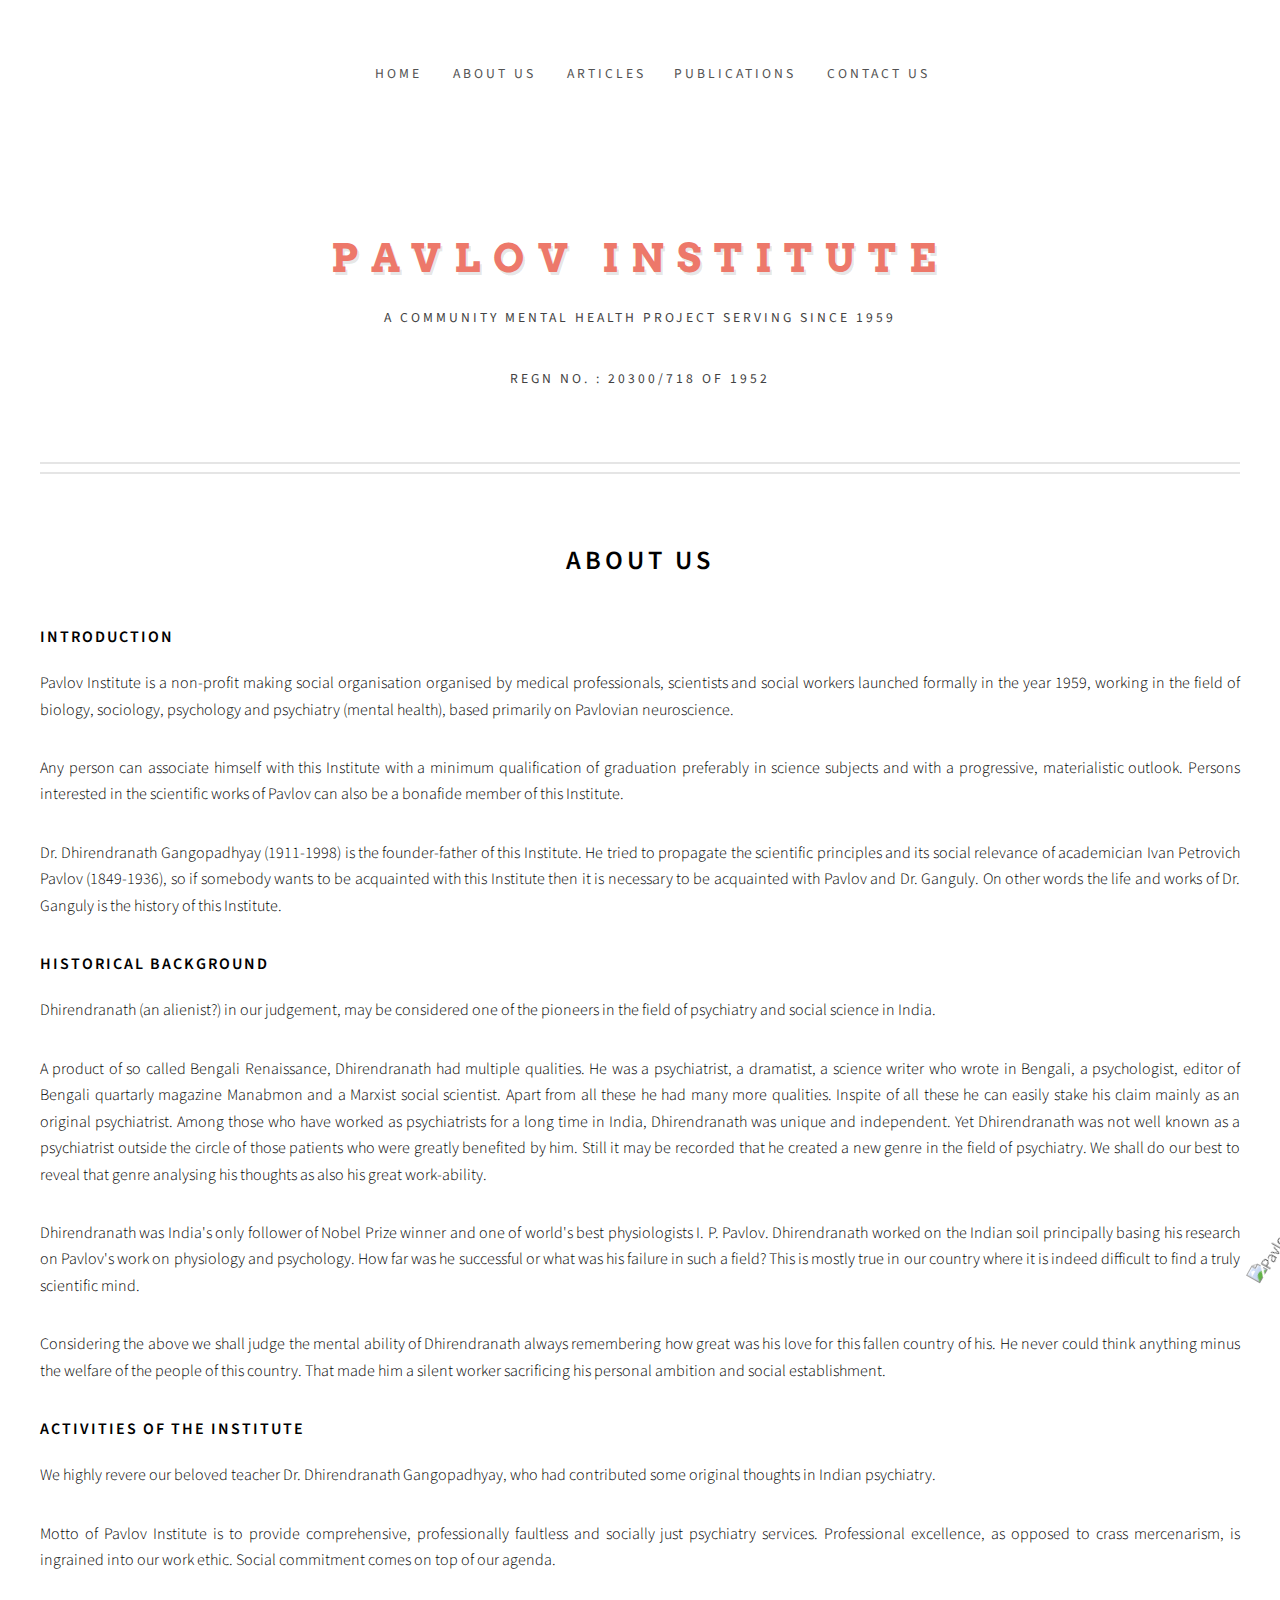
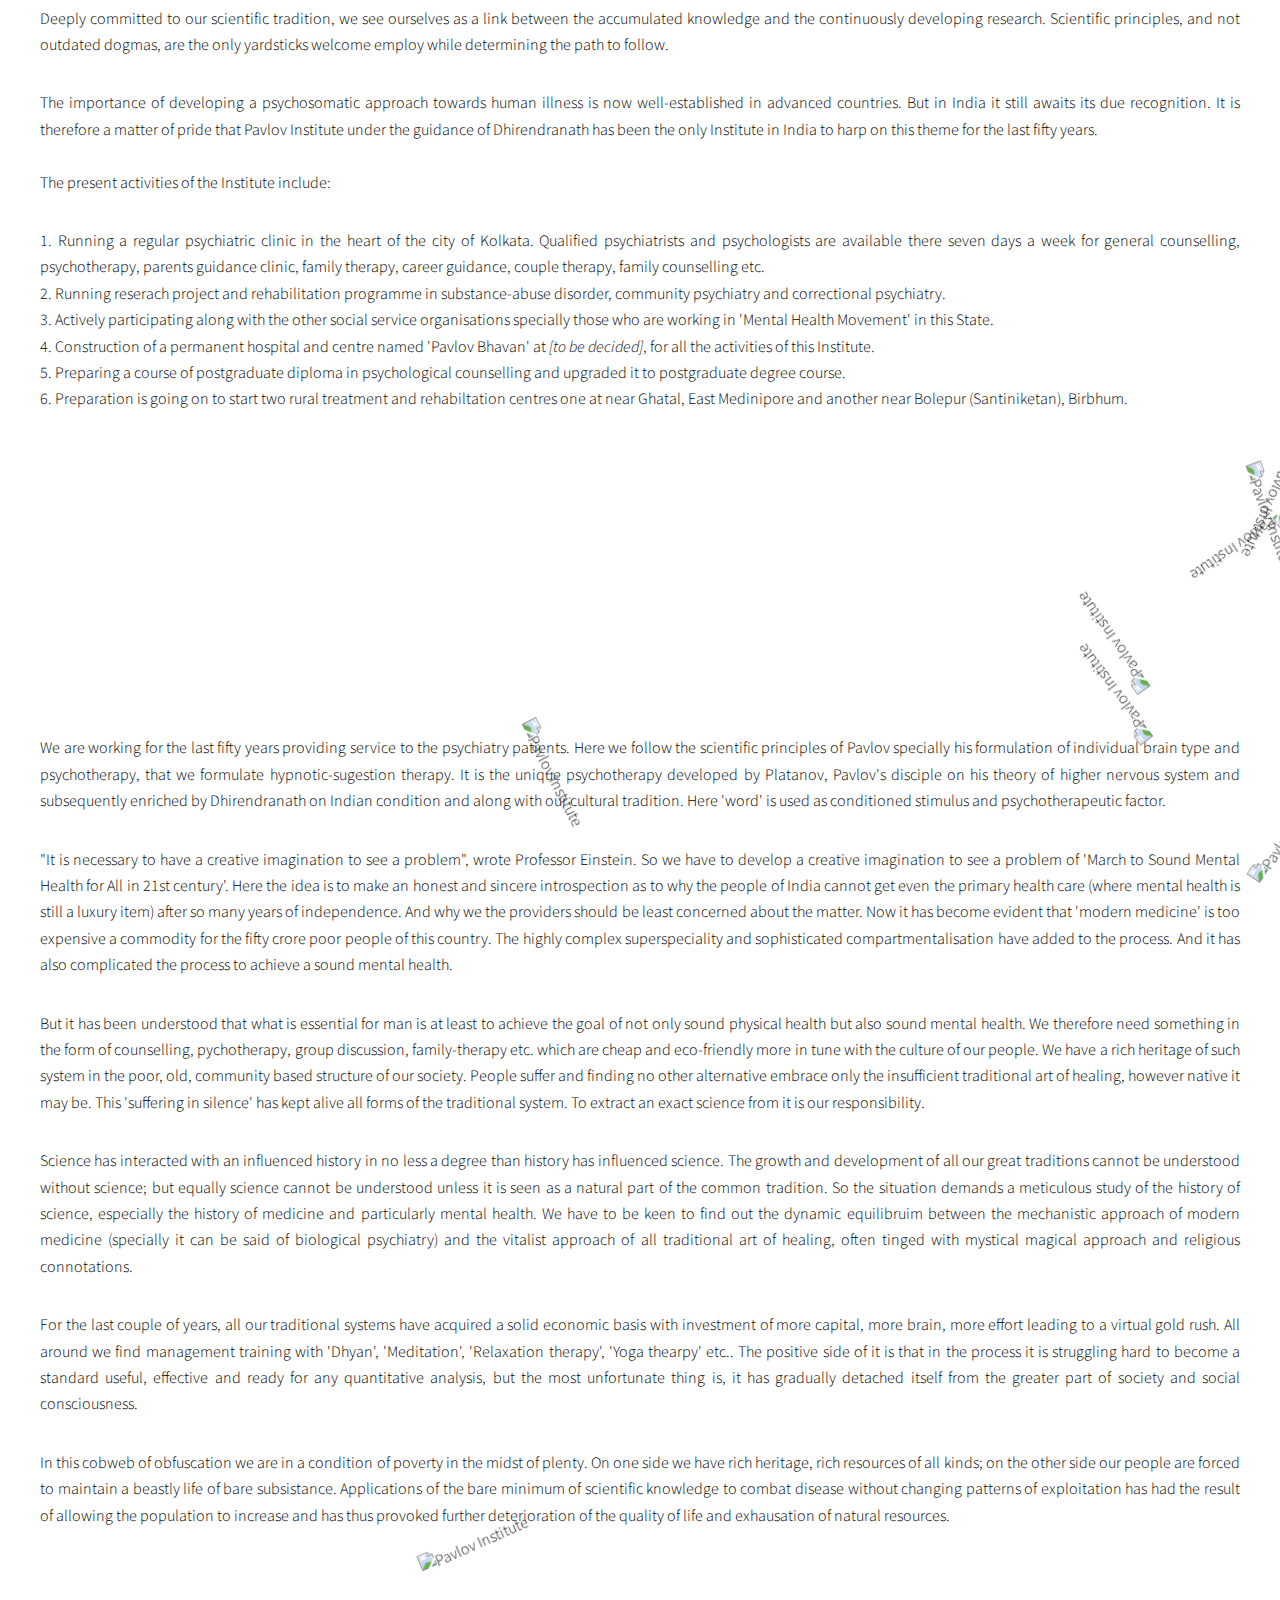
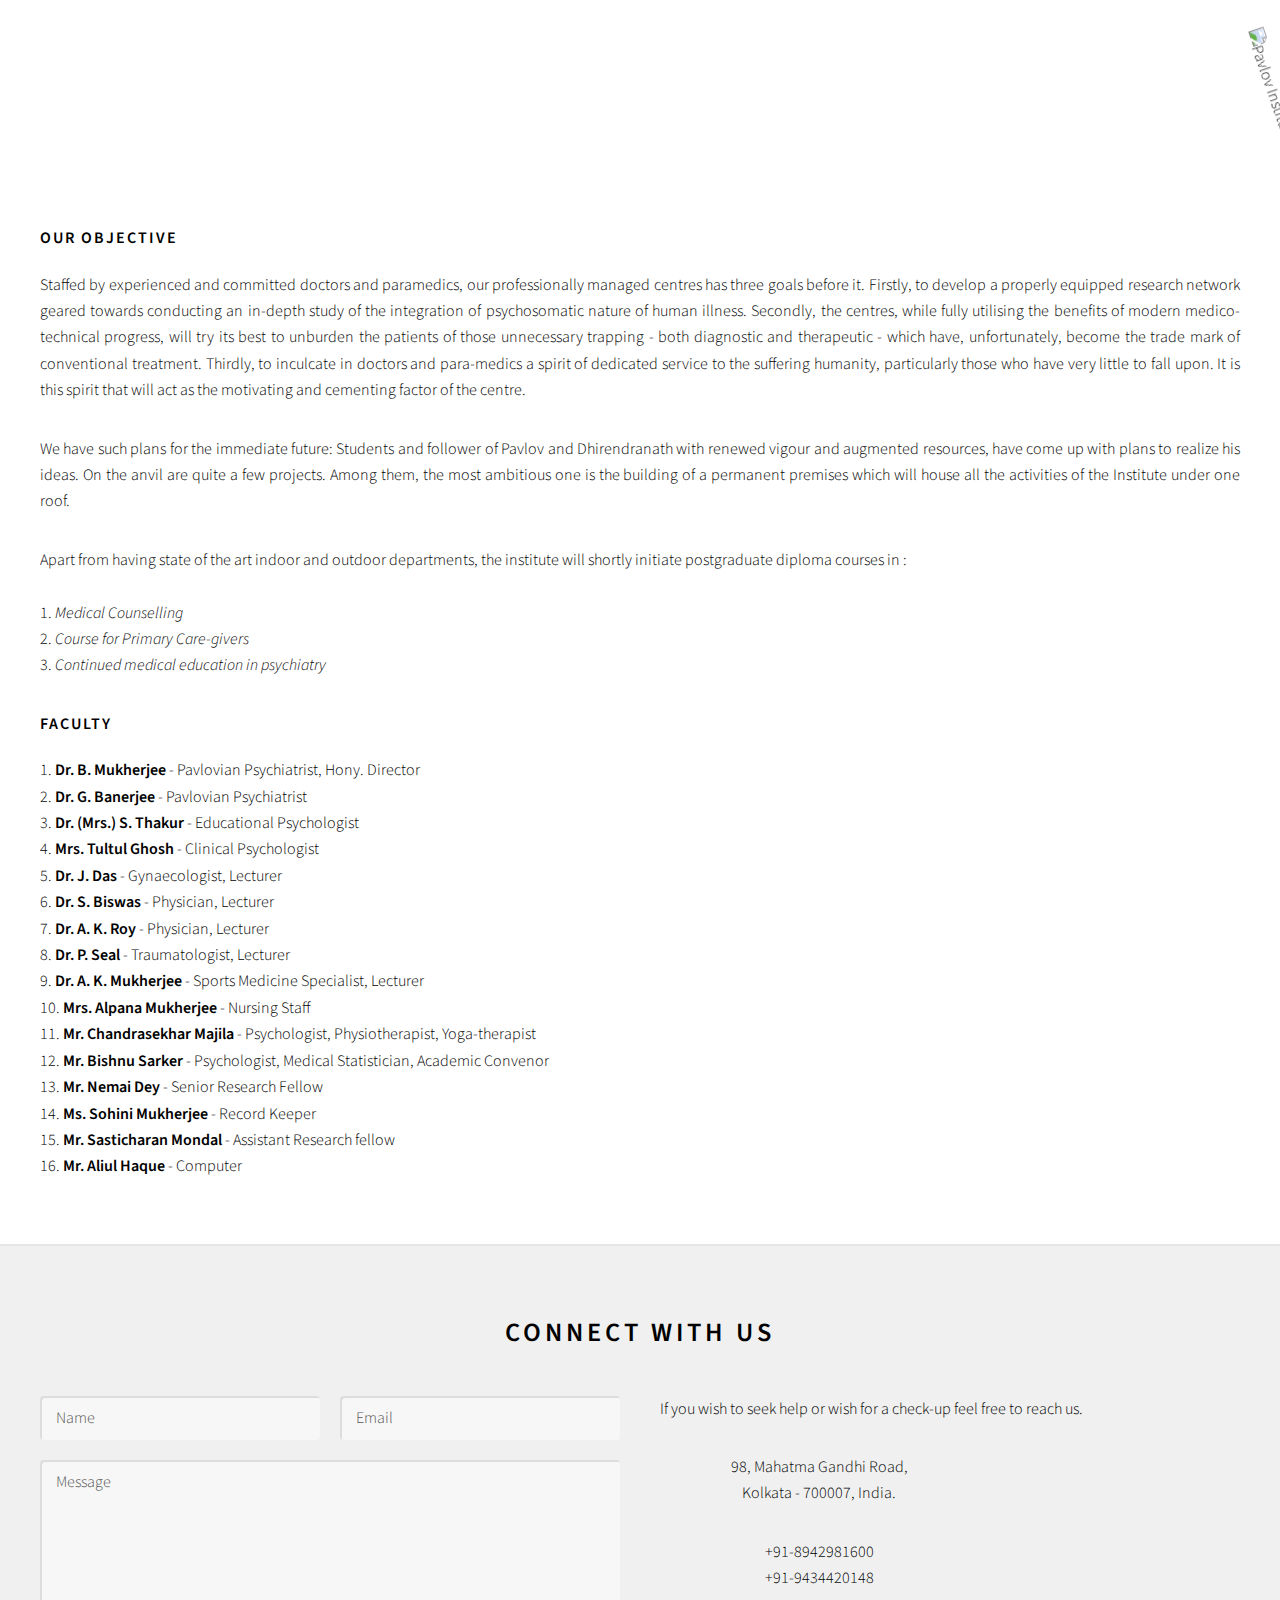
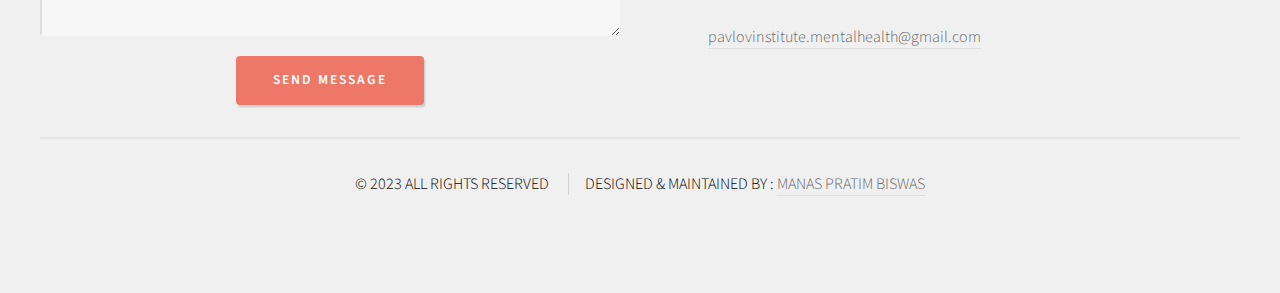
==== commit d3fb6d4c: "Update aboutus.html" ====
--- a/aboutus.html
+++ b/aboutus.html
@@ -51,6 +51,8 @@
 		<!-- Header -->
 		<section id="header">
 			<div class="container">
+
+				<br><br>
 
 				<!-- Logo -->
 				<h1 id="logo"><a href="index.html">Pavlov Institute</a></h1>
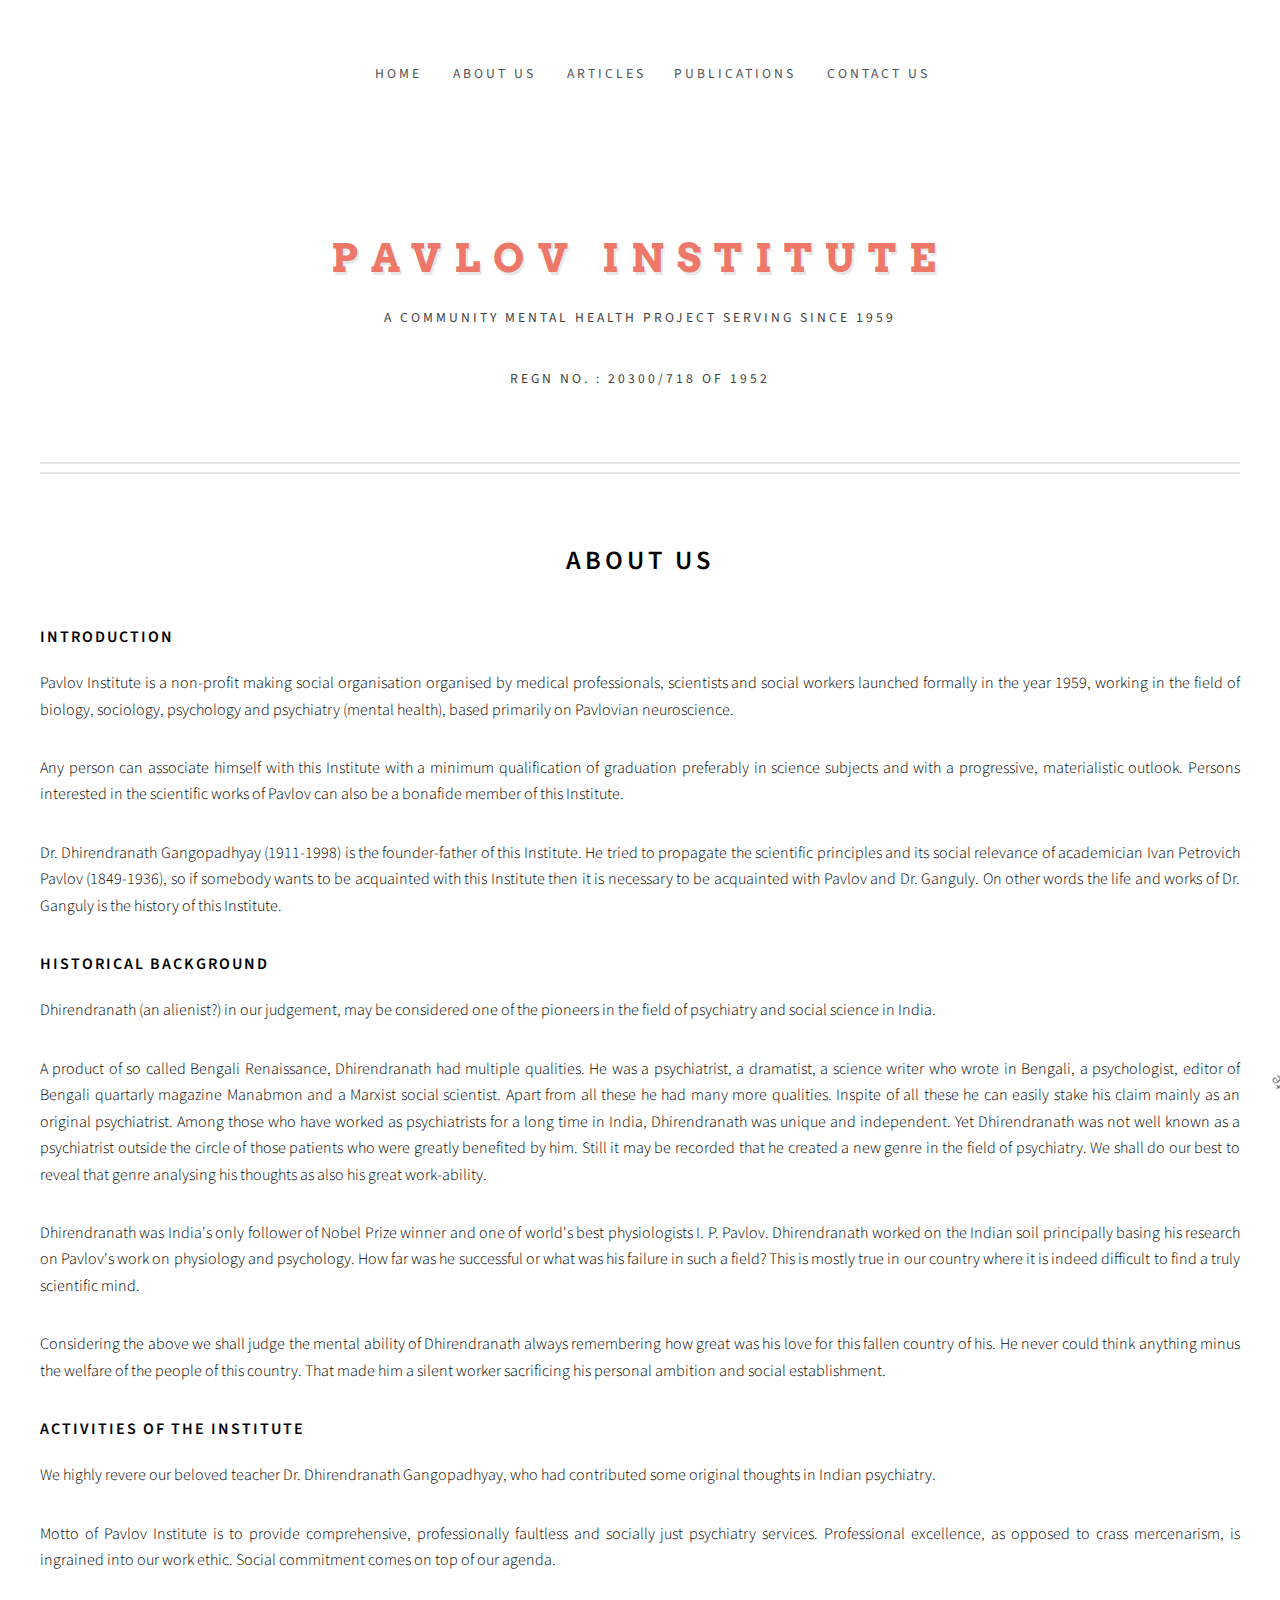
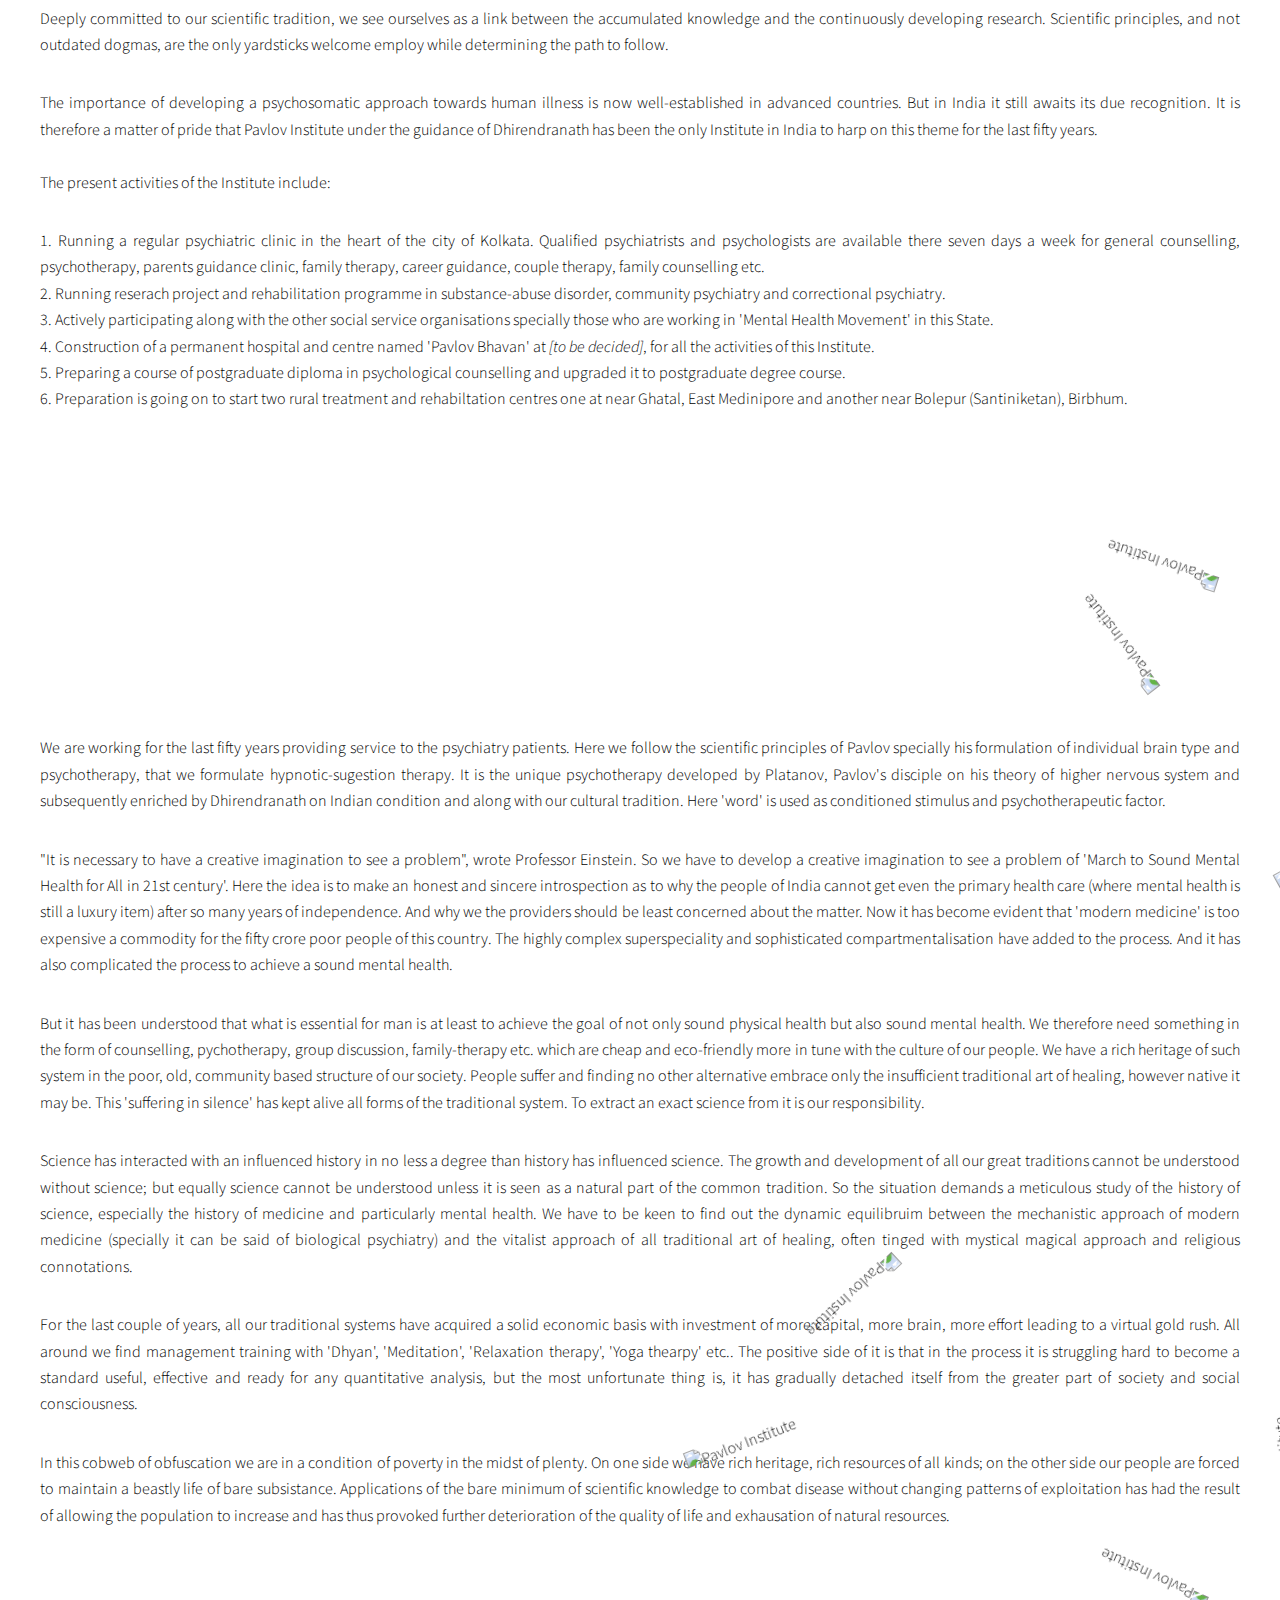
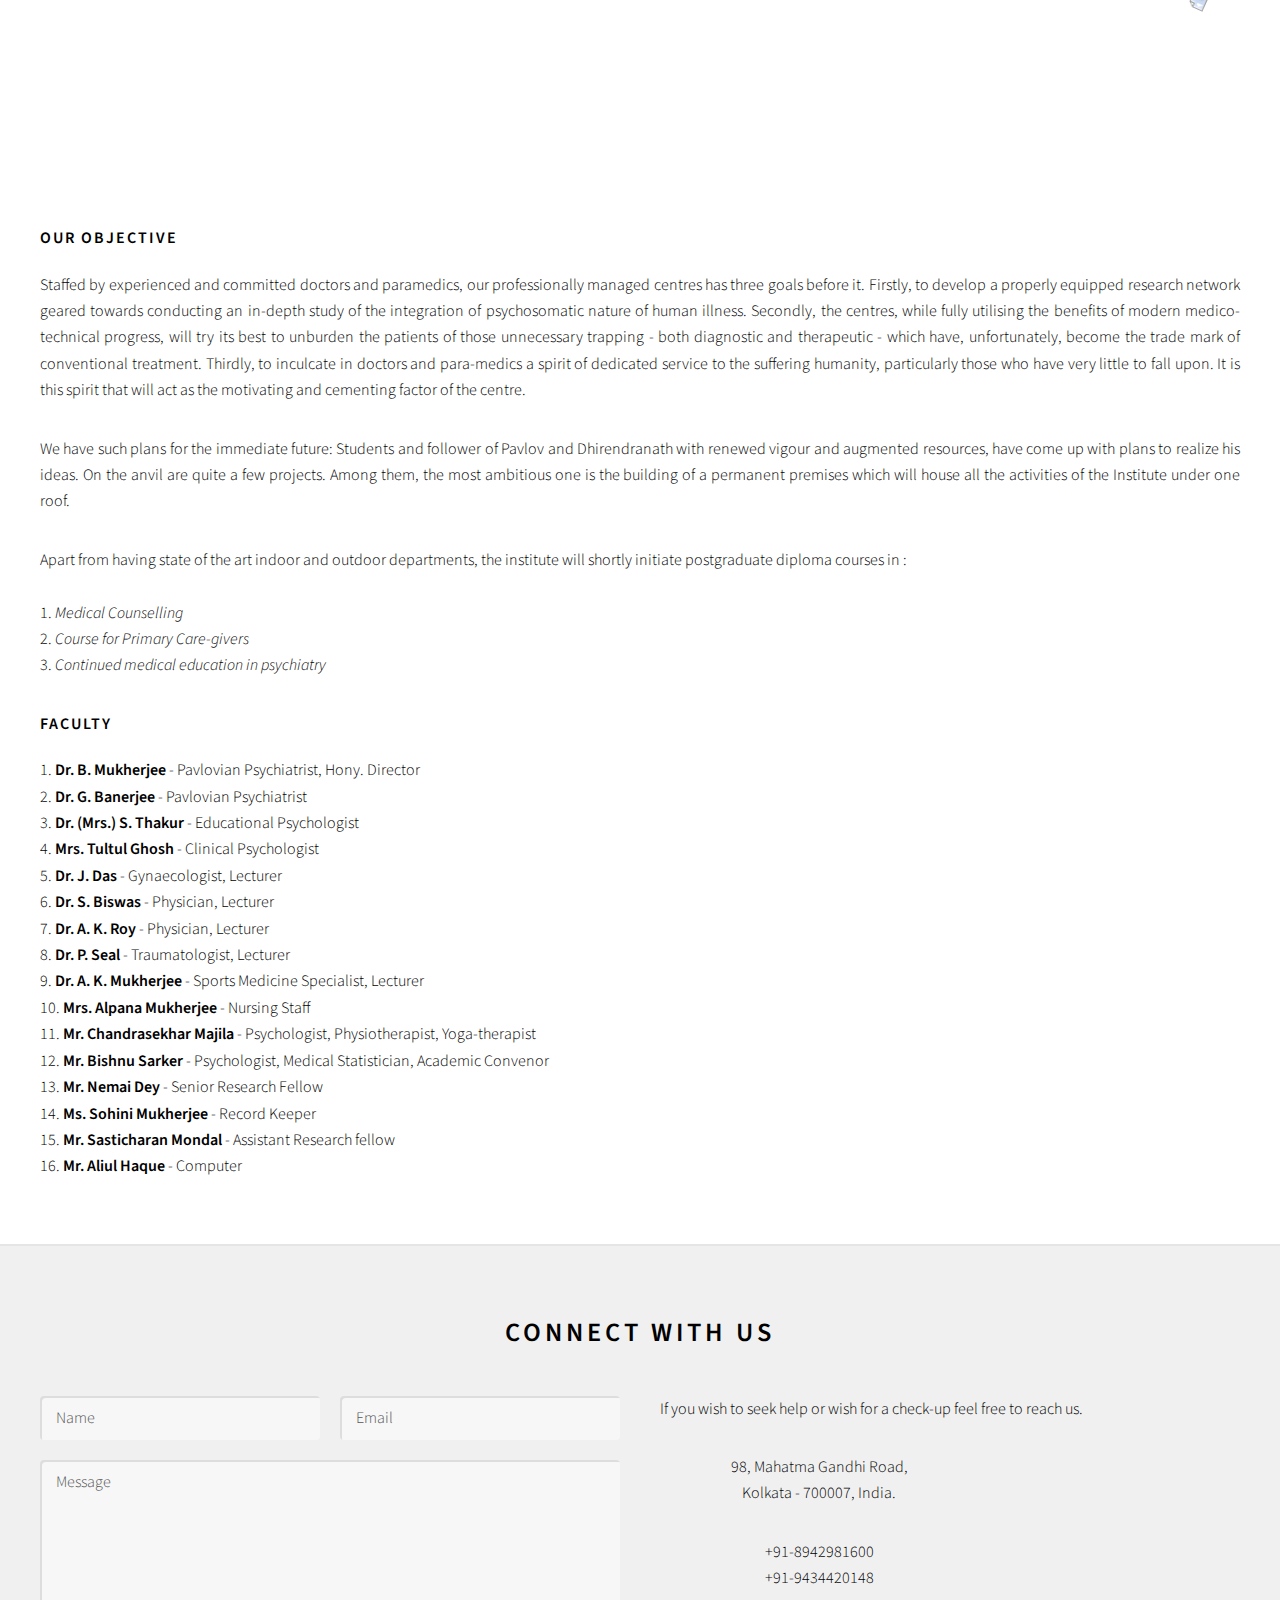
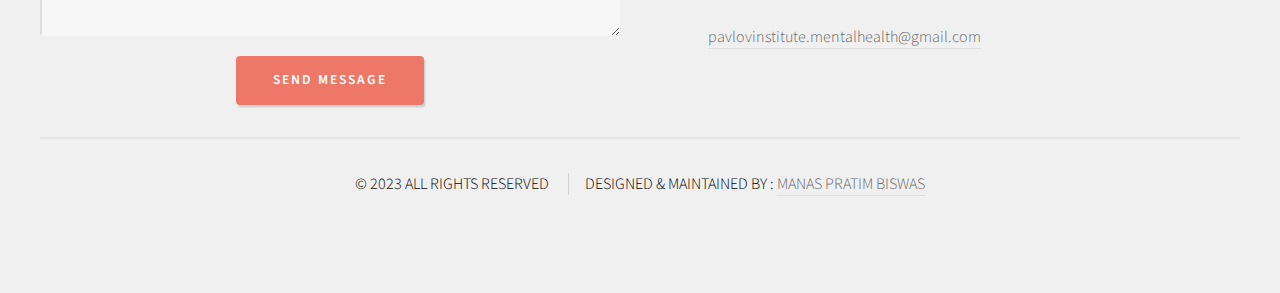
==== commit 4754fcae: "Update aboutus.html" ====
--- a/aboutus.html
+++ b/aboutus.html
@@ -55,16 +55,16 @@
 				<br><br>
 
 				<!-- Logo -->
-				<h1 id="logo"><a href="index.html">Pavlov Institute</a></h1>
+				<h1 id="logo"><a href="index">Pavlov Institute</a></h1>
 				<h3>A community mental health project serving since 1959 </h3>
 				<h3>Regn no. : 20300/718 of 1952</h3>
 
 				<!-- Nav -->
 				<nav id="nav">
 					<ul>
-						<li><a class="icon solid fa-home" href="index.html"><span>Home</span></a></li>
+						<li><a class="icon solid fa-home" href="index"><span>Home</span></a></li>
 						<li>
-							<a href="aboutus.html" class="icon solid fa-chevron-circle-down"><span>About Us</span></a>
+							<a href="aboutus" class="icon solid fa-chevron-circle-down"><span>About Us</span></a>
 							<ul>
 								<li><a href="#history">History</a></li>
 								<li><a href="#objective">Objective</a></li>
@@ -72,12 +72,12 @@
 								<li><a href="#faculty">Faculty</a></li>
 							</ul>
 						</li>
-						<li><a class="icon solid fa-file" href="articles.html"><span>Articles</span></a>
-						<li><a class="icon solid fa-envelope" href="publications.html"><span>Publications</span></a>
+						<li><a class="icon solid fa-file" href="articles"><span>Articles</span></a>
+						<li><a class="icon solid fa-envelope" href="publications"><span>Publications</span></a>
 							<ul>
-								<li><a href="publications.html#books">Books</a></li>
-								<li><a href="publications.html#booklets">Booklets</a></li>
-								<li><a href="publications.html#journals">Journals</a></li>
+								<li><a href="publications#books">Books</a></li>
+								<li><a href="publications#booklets">Booklets</a></li>
+								<li><a href="publications#journals">Journals</a></li>
 							</ul>
 						</li>
 						<li><a class="icon solid fa-phone" href="#footer"><span>Contact Us</span></a></li>
--- a/assets/css/main.css
+++ b/assets/css/main.css
@@ -1,44 +1,130 @@
 @import url("fontawesome-all.min.css");
 @import url("https://fonts.googleapis.com/css?family=Source+Sans+Pro:300,400,600|Arvo:700");
 
-html, body, div, span, applet, object,
-iframe, h1, h2, h3, h4, h5, h6, p, blockquote,
-pre, a, abbr, acronym, address, big, cite,
-code, del, dfn, em, img, ins, kbd, q, s, samp,
-small, strike, strong, sub, sup, tt, var, b,
-u, i, center, dl, dt, dd, ol, ul, li, fieldset,
-form, label, legend, table, caption, tbody,
-tfoot, thead, tr, th, td, article, aside,
-canvas, details, embed, figure, figcaption,
-footer, header, hgroup, menu, nav, output, ruby,
-section, summary, time, mark, audio, video {
+html,
+body,
+div,
+span,
+applet,
+object,
+iframe,
+h1,
+h2,
+h3,
+h4,
+h5,
+h6,
+p,
+blockquote,
+pre,
+a,
+abbr,
+acronym,
+address,
+big,
+cite,
+code,
+del,
+dfn,
+em,
+img,
+ins,
+kbd,
+q,
+s,
+samp,
+small,
+strike,
+strong,
+sub,
+sup,
+tt,
+var,
+b,
+u,
+i,
+center,
+dl,
+dt,
+dd,
+ol,
+ul,
+li,
+fieldset,
+form,
+label,
+legend,
+table,
+caption,
+tbody,
+tfoot,
+thead,
+tr,
+th,
+td,
+article,
+aside,
+canvas,
+details,
+embed,
+figure,
+figcaption,
+footer,
+header,
+hgroup,
+menu,
+nav,
+output,
+ruby,
+section,
+summary,
+time,
+mark,
+audio,
+video {
 	margin: 0;
 	padding: 0;
 	border: 0;
 	font-size: 100%;
 	font: inherit;
-	vertical-align: baseline;}
-
-article, aside, details, figcaption, figure,
-footer, header, hgroup, menu, nav, section {
-	display: block;}
+	vertical-align: baseline;
+}
+
+article,
+aside,
+details,
+figcaption,
+figure,
+footer,
+header,
+hgroup,
+menu,
+nav,
+section {
+	display: block;
+}
 
 body {
 	line-height: 1;
 }
 
-ol, ul {
+ol,
+ul {
 	list-style: none;
 }
 
-blockquote, q {
+blockquote,
+q {
 	quotes: none;
 }
 
-	blockquote:before, blockquote:after, q:before, q:after {
-		content: '';
-		content: none;
-	}
+blockquote:before,
+blockquote:after,
+q:before,
+q:after {
+	content: '';
+	content: none;
+}
 
 table {
 	border-collapse: collapse;
@@ -59,7 +145,9 @@
 	padding: 0;
 }
 
-input, select, textarea {
+input,
+select,
+textarea {
 	-moz-appearance: none;
 	-webkit-appearance: none;
 	-ms-appearance: none;
@@ -68,2357 +156,2410 @@
 
 /* Basic */
 
-	html {
-		box-sizing: border-box;
-		scroll-behavior: smooth;
-	}
-
-	*, *:before, *:after {
-		box-sizing: inherit;
-	}
-
-	body {
-		/* background: #f0f0f0; */
-		background-color: rgb(222,232,235);
-	}
-
-		body.is-preload *, body.is-preload *:before, body.is-preload *:after {
-			-moz-animation: none !important;
-			-webkit-animation: none !important;
-			-ms-animation: none !important;
-			animation: none !important;
-			-moz-transition: none !important;
-			-webkit-transition: none !important;
-			-ms-transition: none !important;
-			transition: none !important;
-		}
-
-	body, input, textarea, select {
-		font-family: 'Source Sans Pro';
-		font-weight: 300;
-		color: #000000;
-		line-height: 1.65em;
-		font-size: 15pt;
-	}
-
-	h1, h2, h3, h4, h5, h6 {
-		font-weight: 600;
-		text-transform: uppercase;
-		/* color: #888; */
-		color: rgb(0,0,0)
-	}
-
-	p {
-		color: rgb(0,0,0)
-	}
-	
-	h1 a, h2 a, h3 a, h4 a, h5 a, h6 a {
-		color: inherit;
-		text-decoration: none;
-		border: 0;
-	}
-
-	h2 {
-		font-size: 1.65em;
-		font-weight: 400;
-		letter-spacing: 4px;
-		margin: 0 0 1.5em 0;
-		line-height: 1.75em;
-	}
-
-	h3 {
-		font-size: 1em;
-		letter-spacing: 2px;
-		margin: 0 0 1.25em 0;
-	}
-
-	p  {
-		text-align: justify;
-  		text-justify: inter-word;
-	}
-
-	a {
-		-moz-transition: color 0.25s ease-in-out, border-bottom-color 0.25s ease-in-out;
-		-webkit-transition: color 0.25s ease-in-out, border-bottom-color 0.25s ease-in-out;
-		-ms-transition: color 0.25s ease-in-out, border-bottom-color 0.25s ease-in-out;
-		transition: color 0.25s ease-in-out, border-bottom-color 0.25s ease-in-out;
-		color: #666;
-		text-decoration: none;
-		border-bottom: solid 1px #ddd;
-	}
-
-		a strong {
-			-moz-transition: color 0.25s ease-in-out, border-bottom-color 0.25s ease-in-out;
-			-webkit-transition: color 0.25s ease-in-out, border-bottom-color 0.25s ease-in-out;
-			-ms-transition: color 0.25s ease-in-out, border-bottom-color 0.25s ease-in-out;
-			transition: color 0.25s ease-in-out, border-bottom-color 0.25s ease-in-out;
-		}
-
-		a:hover {
-			color: #ed786a;
-			border-bottom-color: rgba(255, 255, 255, 0);
-		}
-
-			a:hover strong {
-				color: #ed786a;
-			}
-
-	strong, b {
-		font-weight: 600;
-		color: #000000;
-	}
-
-	em, i {
-		font-style: italic;
-	}
-
-	sub {
-		position: relative;
-		top: 0.5em;
-		font-size: 0.8em;
-	}
-
-	sup {
-		position: relative;
-		top: -0.5em;
-		font-size: 0.8em;
-	}
-
-	hr {
-		border: 0;
-		border-top: solid 1px #ddd;
-	}
-
-	blockquote {
-		border-left: solid 0.5em #ddd;
-		padding: 1em 0 1em 2em;
-		font-style: italic;
-		text-align: center;
-	}
-
-	p {
-		text-align: justify;
-		margin-bottom: 2em;
-	}
-
-	ul, ol, dl, table, blockquote {
-		margin-bottom: 2em;
-	}
-
-	br.clear {
-		clear: both;
-	}
+html {
+	box-sizing: border-box;
+	scroll-behavior: smooth;
+}
+
+*,
+*:before,
+*:after {
+	box-sizing: inherit;
+}
+
+body {
+	/* background: #f0f0f0; */
+	background-color: rgb(222, 232, 235);
+}
+
+body.is-preload *,
+body.is-preload *:before,
+body.is-preload *:after {
+	-moz-animation: none !important;
+	-webkit-animation: none !important;
+	-ms-animation: none !important;
+	animation: none !important;
+	-moz-transition: none !important;
+	-webkit-transition: none !important;
+	-ms-transition: none !important;
+	transition: none !important;
+}
+
+body,
+input,
+textarea,
+select {
+	font-family: 'Source Sans Pro';
+	font-weight: 300;
+	color: #000000;
+	line-height: 1.65em;
+	font-size: 15pt;
+}
+
+h1,
+h2,
+h3,
+h4,
+h5,
+h6 {
+	font-weight: 600;
+	text-transform: uppercase;
+	/* color: #888; */
+	color: rgb(0, 0, 0)
+}
+
+p {
+	color: rgb(0, 0, 0)
+}
+
+h1 a,
+h2 a,
+h3 a,
+h4 a,
+h5 a,
+h6 a {
+	color: inherit;
+	text-decoration: none;
+	border: 0;
+}
+
+h2 {
+	font-size: 1.65em;
+	font-weight: 400;
+	letter-spacing: 4px;
+	margin: 0 0 1.5em 0;
+	line-height: 1.75em;
+}
+
+h3 {
+	font-size: 1em;
+	letter-spacing: 2px;
+	margin: 0 0 1.25em 0;
+}
+
+p {
+	text-align: justify;
+	text-justify: inter-word;
+}
+
+a {
+	-moz-transition: color 0.25s ease-in-out, border-bottom-color 0.25s ease-in-out;
+	-webkit-transition: color 0.25s ease-in-out, border-bottom-color 0.25s ease-in-out;
+	-ms-transition: color 0.25s ease-in-out, border-bottom-color 0.25s ease-in-out;
+	transition: color 0.25s ease-in-out, border-bottom-color 0.25s ease-in-out;
+	color: #666;
+	text-decoration: none;
+	border-bottom: solid 1px #ddd;
+}
+
+a strong {
+	-moz-transition: color 0.25s ease-in-out, border-bottom-color 0.25s ease-in-out;
+	-webkit-transition: color 0.25s ease-in-out, border-bottom-color 0.25s ease-in-out;
+	-ms-transition: color 0.25s ease-in-out, border-bottom-color 0.25s ease-in-out;
+	transition: color 0.25s ease-in-out, border-bottom-color 0.25s ease-in-out;
+}
+
+a:hover {
+	color: #ed786a;
+	border-bottom-color: rgba(255, 255, 255, 0);
+}
+
+a:hover strong {
+	color: #ed786a;
+}
+
+strong,
+b {
+	font-weight: 600;
+	color: #000000;
+}
+
+em,
+i {
+	font-style: italic;
+}
+
+sub {
+	position: relative;
+	top: 0.5em;
+	font-size: 0.8em;
+}
+
+sup {
+	position: relative;
+	top: -0.5em;
+	font-size: 0.8em;
+}
+
+hr {
+	border: 0;
+	border-top: solid 1px #ddd;
+}
+
+blockquote {
+	border-left: solid 0.5em #ddd;
+	padding: 1em 0 1em 2em;
+	font-style: italic;
+	text-align: center;
+}
+
+p {
+	text-align: justify;
+	margin-bottom: 2em;
+}
+
+ul,
+ol,
+dl,
+table,
+blockquote {
+	margin-bottom: 2em;
+}
+
+br.clear {
+	clear: both;
+}
 
 /* Container */
 
+.container {
+	margin: 0 auto;
+	max-width: 100%;
+	width: 70em;
+}
+
+@media screen and (max-width: 1680px) {
+
 	.container {
-		margin: 0 auto;
-		max-width: 100%;
-		width: 70em;
-	}
-
-		@media screen and (max-width: 1680px) {
-
-			.container {
-				width: 68em;
-			}
-
-		}
-
-		@media screen and (max-width: 1280px) {
-
-			.container {
-				width: calc(100% - 80px);
-			}
-
-		}
-
-		@media screen and (max-width: 980px) {
-
-			.container {
-				width: calc(100% - 100px);
-			}
-
-		}
-
-		@media screen and (max-width: 736px) {
-
-			.container {
-				width: calc(100% - 40px);
-			}
-
-		}
+		width: 68em;
+	}
+
+}
+
+@media screen and (max-width: 1280px) {
+
+	.container {
+		width: calc(100% - 80px);
+	}
+
+}
+
+@media screen and (max-width: 980px) {
+
+	.container {
+		width: calc(100% - 100px);
+	}
+
+}
+
+@media screen and (max-width: 736px) {
+
+	.container {
+		width: calc(100% - 40px);
+	}
+
+}
 
 /* Row */
+
+.row {
+	display: flex;
+	flex-wrap: wrap;
+	box-sizing: border-box;
+	align-items: stretch;
+	text-align: center;
+}
+
+.row>* {
+	box-sizing: border-box;
+}
+
+.row.gtr-uniform>*> :last-child {
+	margin-bottom: 0;
+}
+
+.row.aln-left {
+	justify-content: flex-start;
+}
+
+.row.aln-center {
+	justify-content: center;
+}
+
+.row.aln-right {
+	justify-content: flex-end;
+}
+
+.row.aln-top {
+	align-items: flex-start;
+}
+
+.row.aln-middle {
+	align-items: center;
+}
+
+.row.aln-bottom {
+	align-items: flex-end;
+}
+
+.row>.imp {
+	order: -1;
+}
+
+.row>.col-1 {
+	width: 8.33333%;
+}
+
+.row>.off-1 {
+	margin-left: 8.33333%;
+}
+
+.row>.col-2 {
+	width: 16.66667%;
+}
+
+.row>.off-2 {
+	margin-left: 16.66667%;
+}
+
+.row>.col-3 {
+	width: 25%;
+}
+
+.row>.off-3 {
+	margin-left: 25%;
+}
+
+.row>.col-4 {
+	width: 33.33333%;
+}
+
+.row>.off-4 {
+	margin-left: 33.33333%;
+}
+
+.row>.col-5 {
+	width: 41.66667%;
+}
+
+.row>.off-5 {
+	margin-left: 41.66667%;
+}
+
+.row>.col-6 {
+	width: 50%;
+}
+
+.row>.off-6 {
+	margin-left: 50%;
+}
+
+.row>.col-7 {
+	width: 58.33333%;
+}
+
+.row>.off-7 {
+	margin-left: 58.33333%;
+}
+
+.row>.col-8 {
+	width: 66.66667%;
+}
+
+.row>.off-8 {
+	margin-left: 66.66667%;
+}
+
+.row>.col-9 {
+	width: 75%;
+}
+
+.row>.off-9 {
+	margin-left: 75%;
+}
+
+.row>.col-10 {
+	width: 83.33333%;
+}
+
+.row>.off-10 {
+	margin-left: 83.33333%;
+}
+
+.row>.col-11 {
+	width: 91.66667%;
+}
+
+.row>.off-11 {
+	margin-left: 91.66667%;
+}
+
+.row>.col-12 {
+	width: 100%;
+}
+
+.row>.off-12 {
+	margin-left: 100%;
+}
+
+.row.gtr-0 {
+	margin-top: 0px;
+	margin-left: 0px;
+}
+
+.row.gtr-0>* {
+	padding: 0px 0 0 0px;
+}
+
+.row.gtr-0.gtr-uniform {
+	margin-top: 0px;
+}
+
+.row.gtr-0.gtr-uniform>* {
+	padding-top: 0px;
+}
+
+.row.gtr-25 {
+	margin-top: -12.5px;
+	margin-left: -12.5px;
+}
+
+.row.gtr-25>* {
+	padding: 12.5px 0 0 12.5px;
+}
+
+.row.gtr-25.gtr-uniform {
+	margin-top: -12.5px;
+}
+
+.row.gtr-25.gtr-uniform>* {
+	padding-top: 12.5px;
+}
+
+.row.gtr-50 {
+	margin-top: -25px;
+	margin-left: -25px;
+}
+
+.row.gtr-50>* {
+	padding: 25px 0 0 25px;
+}
+
+.row.gtr-50.gtr-uniform {
+	margin-top: -25px;
+}
+
+.row.gtr-50.gtr-uniform>* {
+	padding-top: 25px;
+}
+
+.row {
+	margin-top: -50px;
+	margin-left: -50px;
+}
+
+.row>* {
+	padding: 50px 0 0 50px;
+}
+
+.row.gtr-uniform {
+	margin-top: -50px;
+}
+
+.row.gtr-uniform>* {
+	padding-top: 50px;
+}
+
+.row.gtr-150 {
+	margin-top: -75px;
+	margin-left: -75px;
+}
+
+.row.gtr-150>* {
+	padding: 75px 0 0 75px;
+}
+
+.row.gtr-150.gtr-uniform {
+	margin-top: -75px;
+}
+
+.row.gtr-150.gtr-uniform>* {
+	padding-top: 75px;
+}
+
+.row.gtr-200 {
+	margin-top: -100px;
+	margin-left: -100px;
+}
+
+.row.gtr-200>* {
+	padding: 100px 0 0 100px;
+}
+
+.row.gtr-200.gtr-uniform {
+	margin-top: -100px;
+}
+
+.row.gtr-200.gtr-uniform>* {
+	padding-top: 100px;
+}
+
+@media screen and (max-width: 1680px) {
 
 	.row {
 		display: flex;
 		flex-wrap: wrap;
 		box-sizing: border-box;
 		align-items: stretch;
+	}
+
+	.row>* {
+		box-sizing: border-box;
+	}
+
+	.row.gtr-uniform>*> :last-child {
+		margin-bottom: 0;
+	}
+
+	.row.aln-left {
+		justify-content: flex-start;
+	}
+
+	.row.aln-center {
+		justify-content: center;
+	}
+
+	.row.aln-right {
+		justify-content: flex-end;
+	}
+
+	.row.aln-top {
+		align-items: flex-start;
+	}
+
+	.row.aln-middle {
+		align-items: center;
+	}
+
+	.row.aln-bottom {
+		align-items: flex-end;
+	}
+
+	.row>.imp-xlarge {
+		order: -1;
+	}
+
+	.row>.col-1-xlarge {
+		width: 8.33333%;
+	}
+
+	.row>.off-1-xlarge {
+		margin-left: 8.33333%;
+	}
+
+	.row>.col-2-xlarge {
+		width: 16.66667%;
+	}
+
+	.row>.off-2-xlarge {
+		margin-left: 16.66667%;
+	}
+
+	.row>.col-3-xlarge {
+		width: 25%;
+	}
+
+	.row>.off-3-xlarge {
+		margin-left: 25%;
+	}
+
+	.row>.col-4-xlarge {
+		width: 33.33333%;
+	}
+
+	.row>.off-4-xlarge {
+		margin-left: 33.33333%;
+	}
+
+	.row>.col-5-xlarge {
+		width: 41.66667%;
+	}
+
+	.row>.off-5-xlarge {
+		margin-left: 41.66667%;
+	}
+
+	.row>.col-6-xlarge {
+		width: 50%;
+	}
+
+	.row>.off-6-xlarge {
+		margin-left: 50%;
+	}
+
+	.row>.col-7-xlarge {
+		width: 58.33333%;
+	}
+
+	.row>.off-7-xlarge {
+		margin-left: 58.33333%;
+	}
+
+	.row>.col-8-xlarge {
+		width: 66.66667%;
+	}
+
+	.row>.off-8-xlarge {
+		margin-left: 66.66667%;
+	}
+
+	.row>.col-9-xlarge {
+		width: 75%;
+	}
+
+	.row>.off-9-xlarge {
+		margin-left: 75%;
+	}
+
+	.row>.col-10-xlarge {
+		width: 83.33333%;
+	}
+
+	.row>.off-10-xlarge {
+		margin-left: 83.33333%;
+	}
+
+	.row>.col-11-xlarge {
+		width: 91.66667%;
+	}
+
+	.row>.off-11-xlarge {
+		margin-left: 91.66667%;
+	}
+
+	.row>.col-12-xlarge {
+		width: 100%;
+	}
+
+	.row>.off-12-xlarge {
+		margin-left: 100%;
+	}
+
+	.row.gtr-0 {
+		margin-top: 0px;
+		margin-left: 0px;
+	}
+
+	.row.gtr-0>* {
+		padding: 0px 0 0 0px;
+	}
+
+	.row.gtr-0.gtr-uniform {
+		margin-top: 0px;
+	}
+
+	.row.gtr-0.gtr-uniform>* {
+		padding-top: 0px;
+	}
+
+	.row.gtr-25 {
+		margin-top: -12.5px;
+		margin-left: -12.5px;
+	}
+
+	.row.gtr-25>* {
+		padding: 12.5px 0 0 12.5px;
+	}
+
+	.row.gtr-25.gtr-uniform {
+		margin-top: -12.5px;
+	}
+
+	.row.gtr-25.gtr-uniform>* {
+		padding-top: 12.5px;
+	}
+
+	.row.gtr-50 {
+		margin-top: -25px;
+		margin-left: -25px;
+	}
+
+	.row.gtr-50>* {
+		padding: 25px 0 0 25px;
+	}
+
+	.row.gtr-50.gtr-uniform {
+		margin-top: -25px;
+	}
+
+	.row.gtr-50.gtr-uniform>* {
+		padding-top: 25px;
+	}
+
+	.row {
+		margin-top: -50px;
+		margin-left: -50px;
+	}
+
+	.row>* {
+		padding: 50px 0 0 50px;
+	}
+
+	.row.gtr-uniform {
+		margin-top: -50px;
+	}
+
+	.row.gtr-uniform>* {
+		padding-top: 50px;
+	}
+
+	.row.gtr-150 {
+		margin-top: -75px;
+		margin-left: -75px;
+	}
+
+	.row.gtr-150>* {
+		padding: 75px 0 0 75px;
+	}
+
+	.row.gtr-150.gtr-uniform {
+		margin-top: -75px;
+	}
+
+	.row.gtr-150.gtr-uniform>* {
+		padding-top: 75px;
+	}
+
+	.row.gtr-200 {
+		margin-top: -100px;
+		margin-left: -100px;
+	}
+
+	.row.gtr-200>* {
+		padding: 100px 0 0 100px;
+	}
+
+	.row.gtr-200.gtr-uniform {
+		margin-top: -100px;
+	}
+
+	.row.gtr-200.gtr-uniform>* {
+		padding-top: 100px;
+	}
+
+}
+
+@media screen and (max-width: 1280px) {
+
+	.row {
+		display: flex;
+		flex-wrap: wrap;
+		box-sizing: border-box;
+		align-items: stretch;
+	}
+
+	.row>* {
+		box-sizing: border-box;
+	}
+
+	.row.gtr-uniform>*> :last-child {
+		margin-bottom: 0;
+	}
+
+	.row.aln-left {
+		justify-content: flex-start;
+	}
+
+	.row.aln-center {
+		justify-content: center;
+	}
+
+	.row.aln-right {
+		justify-content: flex-end;
+	}
+
+	.row.aln-top {
+		align-items: flex-start;
+	}
+
+	.row.aln-middle {
+		align-items: center;
+	}
+
+	.row.aln-bottom {
+		align-items: flex-end;
+	}
+
+	.row>.imp-large {
+		order: -1;
+	}
+
+	.row>.col-1-large {
+		width: 8.33333%;
+	}
+
+	.row>.off-1-large {
+		margin-left: 8.33333%;
+	}
+
+	.row>.col-2-large {
+		width: 16.66667%;
+	}
+
+	.row>.off-2-large {
+		margin-left: 16.66667%;
+	}
+
+	.row>.col-3-large {
+		width: 25%;
+	}
+
+	.row>.off-3-large {
+		margin-left: 25%;
+	}
+
+	.row>.col-4-large {
+		width: 33.33333%;
+	}
+
+	.row>.off-4-large {
+		margin-left: 33.33333%;
+	}
+
+	.row>.col-5-large {
+		width: 41.66667%;
+	}
+
+	.row>.off-5-large {
+		margin-left: 41.66667%;
+	}
+
+	.row>.col-6-large {
+		width: 50%;
+	}
+
+	.row>.off-6-large {
+		margin-left: 50%;
+	}
+
+	.row>.col-7-large {
+		width: 58.33333%;
+	}
+
+	.row>.off-7-large {
+		margin-left: 58.33333%;
+	}
+
+	.row>.col-8-large {
+		width: 66.66667%;
+	}
+
+	.row>.off-8-large {
+		margin-left: 66.66667%;
+	}
+
+	.row>.col-9-large {
+		width: 75%;
+	}
+
+	.row>.off-9-large {
+		margin-left: 75%;
+	}
+
+	.row>.col-10-large {
+		width: 83.33333%;
+	}
+
+	.row>.off-10-large {
+		margin-left: 83.33333%;
+	}
+
+	.row>.col-11-large {
+		width: 91.66667%;
+	}
+
+	.row>.off-11-large {
+		margin-left: 91.66667%;
+	}
+
+	.row>.col-12-large {
+		width: 100%;
+	}
+
+	.row>.off-12-large {
+		margin-left: 100%;
+	}
+
+	.row.gtr-0 {
+		margin-top: 0px;
+		margin-left: 0px;
+	}
+
+	.row.gtr-0>* {
+		padding: 0px 0 0 0px;
+	}
+
+	.row.gtr-0.gtr-uniform {
+		margin-top: 0px;
+	}
+
+	.row.gtr-0.gtr-uniform>* {
+		padding-top: 0px;
+	}
+
+	.row.gtr-25 {
+		margin-top: -10px;
+		margin-left: -10px;
+	}
+
+	.row.gtr-25>* {
+		padding: 10px 0 0 10px;
+	}
+
+	.row.gtr-25.gtr-uniform {
+		margin-top: -10px;
+	}
+
+	.row.gtr-25.gtr-uniform>* {
+		padding-top: 10px;
+	}
+
+	.row.gtr-50 {
+		margin-top: -20px;
+		margin-left: -20px;
+	}
+
+	.row.gtr-50>* {
+		padding: 20px 0 0 20px;
+	}
+
+	.row.gtr-50.gtr-uniform {
+		margin-top: -20px;
+	}
+
+	.row.gtr-50.gtr-uniform>* {
+		padding-top: 20px;
+	}
+
+	.row {
+		margin-top: -40px;
+		margin-left: -40px;
+	}
+
+	.row>* {
+		padding: 40px 0 0 40px;
+	}
+
+	.row.gtr-uniform {
+		margin-top: -40px;
+	}
+
+	.row.gtr-uniform>* {
+		padding-top: 40px;
+	}
+
+	.row.gtr-150 {
+		margin-top: -60px;
+		margin-left: -60px;
+	}
+
+	.row.gtr-150>* {
+		padding: 60px 0 0 60px;
+	}
+
+	.row.gtr-150.gtr-uniform {
+		margin-top: -60px;
+	}
+
+	.row.gtr-150.gtr-uniform>* {
+		padding-top: 60px;
+	}
+
+	.row.gtr-200 {
+		margin-top: -80px;
+		margin-left: -80px;
+	}
+
+	.row.gtr-200>* {
+		padding: 80px 0 0 80px;
+	}
+
+	.row.gtr-200.gtr-uniform {
+		margin-top: -80px;
+	}
+
+	.row.gtr-200.gtr-uniform>* {
+		padding-top: 80px;
+	}
+
+}
+
+@media screen and (max-width: 980px) {
+
+	.row {
+		display: flex;
+		flex-wrap: wrap;
+		box-sizing: border-box;
+		align-items: stretch;
+	}
+
+	.row>* {
+		box-sizing: border-box;
+	}
+
+	.row.gtr-uniform>*> :last-child {
+		margin-bottom: 0;
+	}
+
+	.row.aln-left {
+		justify-content: flex-start;
+	}
+
+	.row.aln-center {
+		justify-content: center;
+	}
+
+	.row.aln-right {
+		justify-content: flex-end;
+	}
+
+	.row.aln-top {
+		align-items: flex-start;
+	}
+
+	.row.aln-middle {
+		align-items: center;
+	}
+
+	.row.aln-bottom {
+		align-items: flex-end;
+	}
+
+	.row>.imp-medium {
+		order: -1;
+	}
+
+	.row>.col-1-medium {
+		width: 8.33333%;
+	}
+
+	.row>.off-1-medium {
+		margin-left: 8.33333%;
+	}
+
+	.row>.col-2-medium {
+		width: 16.66667%;
+	}
+
+	.row>.off-2-medium {
+		margin-left: 16.66667%;
+	}
+
+	.row>.col-3-medium {
+		width: 25%;
+	}
+
+	.row>.off-3-medium {
+		margin-left: 25%;
+	}
+
+	.row>.col-4-medium {
+		width: 33.33333%;
+	}
+
+	.row>.off-4-medium {
+		margin-left: 33.33333%;
+	}
+
+	.row>.col-5-medium {
+		width: 41.66667%;
+	}
+
+	.row>.off-5-medium {
+		margin-left: 41.66667%;
+	}
+
+	.row>.col-6-medium {
+		width: 50%;
+	}
+
+	.row>.off-6-medium {
+		margin-left: 50%;
+	}
+
+	.row>.col-7-medium {
+		width: 58.33333%;
+	}
+
+	.row>.off-7-medium {
+		margin-left: 58.33333%;
+	}
+
+	.row>.col-8-medium {
+		width: 66.66667%;
+	}
+
+	.row>.off-8-medium {
+		margin-left: 66.66667%;
+	}
+
+	.row>.col-9-medium {
+		width: 75%;
+	}
+
+	.row>.off-9-medium {
+		margin-left: 75%;
+	}
+
+	.row>.col-10-medium {
+		width: 83.33333%;
+	}
+
+	.row>.off-10-medium {
+		margin-left: 83.33333%;
+	}
+
+	.row>.col-11-medium {
+		width: 91.66667%;
+	}
+
+	.row>.off-11-medium {
+		margin-left: 91.66667%;
+	}
+
+	.row>.col-12-medium {
+		width: 100%;
+	}
+
+	.row>.off-12-medium {
+		margin-left: 100%;
+	}
+
+	.row.gtr-0 {
+		margin-top: 0px;
+		margin-left: 0px;
+	}
+
+	.row.gtr-0>* {
+		padding: 0px 0 0 0px;
+	}
+
+	.row.gtr-0.gtr-uniform {
+		margin-top: 0px;
+	}
+
+	.row.gtr-0.gtr-uniform>* {
+		padding-top: 0px;
+	}
+
+	.row.gtr-25 {
+		margin-top: -12.5px;
+		margin-left: -12.5px;
+	}
+
+	.row.gtr-25>* {
+		padding: 12.5px 0 0 12.5px;
+	}
+
+	.row.gtr-25.gtr-uniform {
+		margin-top: -12.5px;
+	}
+
+	.row.gtr-25.gtr-uniform>* {
+		padding-top: 12.5px;
+	}
+
+	.row.gtr-50 {
+		margin-top: -25px;
+		margin-left: -25px;
+	}
+
+	.row.gtr-50>* {
+		padding: 25px 0 0 25px;
+	}
+
+	.row.gtr-50.gtr-uniform {
+		margin-top: -25px;
+	}
+
+	.row.gtr-50.gtr-uniform>* {
+		padding-top: 25px;
+	}
+
+	.row {
+		margin-top: -50px;
+		margin-left: -50px;
+	}
+
+	.row>* {
+		padding: 50px 0 0 50px;
+	}
+
+	.row.gtr-uniform {
+		margin-top: -50px;
+	}
+
+	.row.gtr-uniform>* {
+		padding-top: 50px;
+	}
+
+	.row.gtr-150 {
+		margin-top: -75px;
+		margin-left: -75px;
+	}
+
+	.row.gtr-150>* {
+		padding: 75px 0 0 75px;
+	}
+
+	.row.gtr-150.gtr-uniform {
+		margin-top: -75px;
+	}
+
+	.row.gtr-150.gtr-uniform>* {
+		padding-top: 75px;
+	}
+
+	.row.gtr-200 {
+		margin-top: -100px;
+		margin-left: -100px;
+	}
+
+	.row.gtr-200>* {
+		padding: 100px 0 0 100px;
+	}
+
+	.row.gtr-200.gtr-uniform {
+		margin-top: -100px;
+	}
+
+	.row.gtr-200.gtr-uniform>* {
+		padding-top: 100px;
+	}
+
+}
+
+@media screen and (max-width: 736px) {
+
+	.row {
+		display: flex;
+		flex-wrap: wrap;
+		box-sizing: border-box;
+		align-items: stretch;
+	}
+
+	.row>* {
+		box-sizing: border-box;
+	}
+
+	.row.gtr-uniform>*> :last-child {
+		margin-bottom: 0;
+	}
+
+	.row.aln-left {
+		justify-content: flex-start;
+	}
+
+	.row.aln-center {
+		justify-content: center;
+	}
+
+	.row.aln-right {
+		justify-content: flex-end;
+	}
+
+	.row.aln-top {
+		align-items: flex-start;
+	}
+
+	.row.aln-middle {
+		align-items: center;
+	}
+
+	.row.aln-bottom {
+		align-items: flex-end;
+	}
+
+	.row>.imp-small {
+		order: -1;
+	}
+
+	.row>.col-1-small {
+		width: 8.33333%;
+	}
+
+	.row>.off-1-small {
+		margin-left: 8.33333%;
+	}
+
+	.row>.col-2-small {
+		width: 16.66667%;
+	}
+
+	.row>.off-2-small {
+		margin-left: 16.66667%;
+	}
+
+	.row>.col-3-small {
+		width: 25%;
+	}
+
+	.row>.off-3-small {
+		margin-left: 25%;
+	}
+
+	.row>.col-4-small {
+		width: 33.33333%;
+	}
+
+	.row>.off-4-small {
+		margin-left: 33.33333%;
+	}
+
+	.row>.col-5-small {
+		width: 41.66667%;
+	}
+
+	.row>.off-5-small {
+		margin-left: 41.66667%;
+	}
+
+	.row>.col-6-small {
+		width: 50%;
+	}
+
+	.row>.off-6-small {
+		margin-left: 50%;
+	}
+
+	.row>.col-7-small {
+		width: 58.33333%;
+	}
+
+	.row>.off-7-small {
+		margin-left: 58.33333%;
+	}
+
+	.row>.col-8-small {
+		width: 66.66667%;
+	}
+
+	.row>.off-8-small {
+		margin-left: 66.66667%;
+	}
+
+	.row>.col-9-small {
+		width: 75%;
+	}
+
+	.row>.off-9-small {
+		margin-left: 75%;
+	}
+
+	.row>.col-10-small {
+		width: 83.33333%;
+	}
+
+	.row>.off-10-small {
+		margin-left: 83.33333%;
+	}
+
+	.row>.col-11-small {
+		width: 91.66667%;
+	}
+
+	.row>.off-11-small {
+		margin-left: 91.66667%;
+	}
+
+	.row>.col-12-small {
+		width: 100%;
+	}
+
+	.row>.off-12-small {
+		margin-left: 100%;
+	}
+
+	.row.gtr-0 {
+		margin-top: 0px;
+		margin-left: 0px;
+	}
+
+	.row.gtr-0>* {
+		padding: 0px 0 0 0px;
+	}
+
+	.row.gtr-0.gtr-uniform {
+		margin-top: 0px;
+	}
+
+	.row.gtr-0.gtr-uniform>* {
+		padding-top: 0px;
+	}
+
+	.row.gtr-25 {
+		margin-top: -7.5px;
+		margin-left: -7.5px;
+	}
+
+	.row.gtr-25>* {
+		padding: 7.5px 0 0 7.5px;
+	}
+
+	.row.gtr-25.gtr-uniform {
+		margin-top: -7.5px;
+	}
+
+	.row.gtr-25.gtr-uniform>* {
+		padding-top: 7.5px;
+	}
+
+	.row.gtr-50 {
+		margin-top: -15px;
+		margin-left: -15px;
+	}
+
+	.row.gtr-50>* {
+		padding: 15px 0 0 15px;
+	}
+
+	.row.gtr-50.gtr-uniform {
+		margin-top: -15px;
+	}
+
+	.row.gtr-50.gtr-uniform>* {
+		padding-top: 15px;
+	}
+
+	.row {
+		margin-top: -30px;
+		margin-left: -30px;
+	}
+
+	.row>* {
+		padding: 30px 0 0 30px;
+	}
+
+	.row.gtr-uniform {
+		margin-top: -30px;
+	}
+
+	.row.gtr-uniform>* {
+		padding-top: 30px;
+	}
+
+	.row.gtr-150 {
+		margin-top: -45px;
+		margin-left: -45px;
+	}
+
+	.row.gtr-150>* {
+		padding: 45px 0 0 45px;
+	}
+
+	.row.gtr-150.gtr-uniform {
+		margin-top: -45px;
+	}
+
+	.row.gtr-150.gtr-uniform>* {
+		padding-top: 45px;
+	}
+
+	.row.gtr-200 {
+		margin-top: -60px;
+		margin-left: -60px;
+	}
+
+	.row.gtr-200>* {
+		padding: 60px 0 0 60px;
+	}
+
+	.row.gtr-200.gtr-uniform {
+		margin-top: -60px;
+	}
+
+	.row.gtr-200.gtr-uniform>* {
+		padding-top: 60px;
+	}
+
+}
+
+/* Sections/Article */
+
+section,
+article {
+	margin-bottom: 3em;
+}
+
+section> :last-child,
+article> :last-child,
+section:last-child,
+article:last-child {
+	margin-bottom: 0;
+}
+
+/* Image */
+
+.image {
+	-moz-transition: opacity 0.25s ease-in-out;
+	-webkit-transition: opacity 0.25s ease-in-out;
+	-ms-transition: opacity 0.25s ease-in-out;
+	transition: opacity 0.25s ease-in-out;
+	display: inline-block;
+	border: solid 6px #000000 !important;
+}
+
+.image:hover {
+	opacity: 0.9;
+}
+
+.image img {
+	display: block;
+	width: 100%;
+}
+
+.image.fit {
+	display: block;
+	width: 100%;
+}
+
+.image.featured {
+	display: block;
+	width: 100%;
+	margin: 0 0 3.5em 0;
+}
+
+.image.left {
+	float: left;
+	margin: 0 1.5em 1.5em 0;
+	position: relative;
+	top: 0.5em;
+}
+
+.image.centered {
+	display: block;
+	margin: 0 0 2em 0;
+}
+
+.image.centered img {
+	margin: 0 auto;
+	width: auto;
+}
+
+/* List */
+
+ul {
+	list-style: disc;
+	padding-left: 1em;
+}
+
+ul li {
+	padding-left: 0.5em;
+	margin: 0.75em 0 0.75em 0;
+}
+
+ul li:first-child {
+	margin-top: 0;
+}
+
+ol {
+	list-style: decimal;
+	padding-left: 1em;
+}
+
+ol li {
+	padding-left: 0.5em;
+	margin: 0.75em 0 0.75em 0;
+}
+
+ol li:first-child {
+	margin-top: 0;
+}
+
+/* Links */
+
+ul.links {
+	list-style: none;
+	padding-left: 0;
+}
+
+ul.links li {
+	display: inline;
+	border-left: solid 1px #d0d0d0;
+	padding-left: 1em;
+	margin: 0 0 0 1em;
+}
+
+ul.links li:first-child {
+	margin-left: 0;
+	padding-left: 0;
+	border-left: 0;
+}
+
+/* Actions */
+
+ul.actions {
+	margin-top: 2.5em;
+	clear: both;
+	list-style: none;
+	padding-left: 0;
+}
+
+ul.actions li {
+	padding-left: 0;
+	display: inline-block;
+	margin: 0 0 0 1em;
+}
+
+ul.actions li:first-child {
+	margin-left: 0;
+}
+
+/* Divided */
+
+ul.divided {
+	list-style: none;
+	padding-left: 0;
+}
+
+ul.divided li {
+	border-top: solid 2px #e5e5e5;
+	padding-left: 0;
+	margin: 2.5em 0 0 0;
+	padding: 2.5em 0 0 0;
+}
+
+ul.divided li:first-child {
+	border-top: 0;
+	margin-top: 0;
+	padding-top: 0;
+}
+
+/* Icons */
+
+ul.icons {
+	list-style: none;
+	padding-left: 0;
+}
+
+ul.icons>li {
+	position: relative;
+	padding: 2em 0 0 3em;
+	margin: 0;
+}
+
+ul.icons>li:before {
+	position: absolute;
+	left: 0;
+	top: 2.6em;
+	display: block;
+	font-size: 0.8em;
+	background: #878787;
+	color: #e4e4e4;
+	width: 2em;
+	height: 2em;
+	border-radius: 2em;
+	line-height: 2em;
+	text-align: center;
+	box-shadow: 0.125em 0.175em 0 0 rgba(0, 0, 0, 0.125);
+}
+
+ul.icons>li:first-child {
+	padding-top: 0;
+}
+
+ul.icons>li:first-child:before {
+	top: 0;
+}
+
+/* Form */
+
+form label {
+	font-weight: 600;
+	text-transform: uppercase;
+	color: #888;
+	display: block;
+	margin: 0 0 1em 0;
+}
+
+form input[type="text"],
+form input[type="email"],
+form input[type="password"],
+form select,
+form textarea {
+	-moz-transition: background-color 0.25s ease-in-out;
+	-webkit-transition: background-color 0.25s ease-in-out;
+	-ms-transition: background-color 0.25s ease-in-out;
+	transition: background-color 0.25s ease-in-out;
+	-webkit-appearance: none;
+	display: block;
+	border: 0;
+	background: #e8e8e8;
+	width: 100%;
+	box-shadow: inset 2px 2px 0px 0px rgba(0, 0, 0, 0.1);
+	border-radius: 4px;
+	line-height: 1.25em;
+	padding: 0.75em 1em 0.75em 1em;
+}
+
+form input[type="text"]:focus,
+form input[type="email"]:focus,
+form input[type="password"]:focus,
+form select:focus,
+form textarea:focus {
+	background: #f0f0f0;
+}
+
+form textarea {
+	min-height: 11em;
+}
+
+form ::-webkit-input-placeholder {
+	color: #555 !important;
+	line-height: 1.35em;
+}
+
+form :-moz-placeholder {
+	color: #555 !important;
+}
+
+form ::-moz-placeholder {
+	color: #555 !important;
+}
+
+form :-ms-input-placeholder {
+	color: #555 !important;
+}
+
+form ::-moz-focus-inner {
+	border: 0;
+}
+
+/* Table */
+
+table {
+	width: 100%;
+}
+
+table tbody tr {
+	border-top: solid 1px #E5E5E5;
+}
+
+table tbody tr:first-child {
+	border-top: 0;
+}
+
+table td {
+	padding: 0.75em 1em 0.75em 1em;
+}
+
+table th {
+	text-align: left;
+	font-weight: bold;
+	padding: 0.75em 1em 0.75em 1em;
+}
+
+table thead {
+	background: #878787;
+	color: #fff;
+	font-weight: 400;
+	text-transform: uppercase;
+	border: 0;
+	box-shadow: 0.125em 0.175em 0 0 rgba(0, 0, 0, 0.125);
+	font-size: 0.85em;
+	letter-spacing: 2px;
+}
+
+table tfoot {
+	background: #F0F0F0;
+	border-top: solid 2px #E5E5E5;
+}
+
+/* Button */
+
+input[type="button"],
+input[type="submit"],
+input[type="reset"],
+button,
+.button {
+	-moz-transition: all 0.25s ease-in-out;
+	-webkit-transition: all 0.25s ease-in-out;
+	-ms-transition: all 0.25s ease-in-out;
+	transition: all 0.25s ease-in-out;
+	-webkit-appearance: none;
+	position: relative;
+	display: inline-block;
+	background: #ed786a;
+	color: #fff !important;
+	text-transform: uppercase;
+	border-radius: 4px;
+	border: 0;
+	outline: 0;
+	font-size: 1em;
+	box-shadow: 0.125em 0.175em 0 0 rgba(0, 0, 0, 0.125);
+	font-weight: 600;
+	text-align: center;
+	font-size: 0.85em;
+	letter-spacing: 2px;
+	padding: 0.85em 2.75em 0.85em 2.75em;
+}
+
+input[type="button"].icon:before,
+input[type="submit"].icon:before,
+input[type="reset"].icon:before,
+button.icon:before,
+.button.icon:before {
+	position: relative;
+	padding-right: 0.75em;
+	opacity: 0.5;
+	top: 0.05em;
+}
+
+input[type="button"]:hover,
+input[type="submit"]:hover,
+input[type="reset"]:hover,
+button:hover,
+.button:hover {
+	background: #fd887a;
+}
+
+input[type="button"]:active,
+input[type="submit"]:active,
+input[type="reset"]:active,
+button:active,
+.button:active {
+	background: #ed786a;
+}
+
+input[type="button"].alt,
+input[type="submit"].alt,
+input[type="reset"].alt,
+button.alt,
+.button.alt {
+	background: #878787;
+}
+
+input[type="button"].alt:hover,
+input[type="submit"].alt:hover,
+input[type="reset"].alt:hover,
+button.alt:hover,
+.button.alt:hover {
+	background: #979797;
+}
+
+input[type="button"].alt:active,
+input[type="submit"].alt:active,
+input[type="reset"].alt:active,
+button.alt:active,
+.button.alt:active {
+	background: #878787;
+}
+
+/* Box */
+
+.no-sidebar .box.post>header {
+	text-align: center;
+}
+
+.box.excerpt .date {
+	background: #878787;
+	color: #fff;
+	font-weight: 400;
+	text-transform: uppercase;
+	border-radius: 4px;
+	border: 0;
+	box-shadow: 0.125em 0.175em 0 0 rgba(0, 0, 0, 0.125);
+	display: inline-block;
+	font-size: 0.85em;
+	letter-spacing: 2px;
+	padding: 0.25em 1em 0.25em 1em;
+	margin: 0 0 2.5em 0;
+}
+
+/* Icons */
+
+.icon {
+	text-decoration: none;
+	position: relative;
+	text-decoration: none;
+}
+
+.icon:before {
+	-moz-osx-font-smoothing: grayscale;
+	-webkit-font-smoothing: antialiased;
+	display: inline-block;
+	font-style: normal;
+	font-variant: normal;
+	text-rendering: auto;
+	line-height: 1;
+	text-transform: none !important;
+	font-family: 'Font Awesome 5 Free';
+	font-weight: 400;
+}
+
+.icon:before {
+	line-height: inherit;
+}
+
+.icon>.label {
+	display: none;
+}
+
+.icon.solid:before {
+	font-weight: 900;
+}
+
+.icon.brands:before {
+	font-family: 'Font Awesome 5 Brands';
+}
+
+/* Page Wrapper */
+
+#page-wrapper {
+	background-color: rgb(255, 255, 255);
+}
+
+#page-wrapper>section {
+	margin-bottom: 0;
+}
+
+/* Header */
+
+#header {
+	position: relative;
+	position: relative;
+	background: #fff;
+	text-align: center;
+}
+
+#header>.container {
+	padding: 14em 0 7em 0;
+	border-bottom: solid 2px #e5e5e5;
+	box-shadow: inset 0px -8px 0px 0px #fff, inset 0px -10px 0px 0px #e5e5e5;
+}
+
+#header h1 {
+	font-family: 'Arvo';
+	font-weight: 700;
+	color: #ed786a;
+	text-shadow: 0.05em 0.075em 0 rgba(0, 0, 0, 0.1);
+	font-size: 3em;
+	letter-spacing: 13px;
+}
+
+#header h1 a {
+	border: 0;
+}
+
+
+#header h3 {
+	text-transform: uppercase;
+	font-weight: 400;
+	color: #424242;
+	margin: 2.5em 0 0 0;
+	font-size: 0.85em;
+	letter-spacing: 3px;
+	text-align: center;
+}
+
+#header p {
+	/* text-transform: uppercase; */
+	font-weight: 400;
+	color: #424242;
+	margin: 2.5em 0 0 0;
+	font-size: 0.85em;
+	letter-spacing: 3px;
+	text-align: justify;
+}
+
+/* Nav */
+
+#nav {
+	position: absolute;
+	top: 3em;
+	left: 0;
+	width: 100%;
+	cursor: default;
+}
+
+#nav>ul>li {
+	display: inline-block;
+	padding-right: 2em;
+}
+
+#nav>ul>li:last-child {
+	padding-right: 0;
+}
+
+#nav>ul>li>a {
+	border: 0;
+	text-decoration: none;
+	text-transform: uppercase;
+	font-weight: 400;
+	color: #525252;
+	outline: 0;
+	display: block;
+}
+
+#nav>ul>li>a:before {
+	display: inline-block;
+	background: #878787;
+	color: #e4e4e4;
+	width: 2.25em;
+	font-size: 0.8em;
+	height: 2.25em;
+	border-radius: 2.25em;
+	line-height: 2.1em;
+	text-align: center;
+	box-shadow: 0.125em 0.175em 0 0 rgba(0, 0, 0, 0.125);
+	margin-right: 0.75em;
+	-moz-transition: color 0.25s ease-in-out, background 0.25s ease-in-out;
+	-webkit-transition: color 0.25s ease-in-out, background 0.25s ease-in-out;
+	-o-transition: color 0.25s ease-in-out, background 0.25s ease-in-out;
+	-ms-transition: color 0.25s ease-in-out, background 0.25s ease-in-out;
+	transition: color 0.25s ease-in-out, background 0.25s ease-in-out;
+}
+
+#nav>ul>li>a>span {
+	-moz-transition: color 0.25s ease-in-out;
+	-webkit-transition: color 0.25s ease-in-out;
+	-o-transition: color 0.25s ease-in-out;
+	-ms-transition: color 0.25s ease-in-out;
+	transition: color 0.25s ease-in-out;
+	font-size: 0.85em;
+	letter-spacing: 3px;
+}
+
+#nav>ul>li>ul {
+	display: none;
+}
+
+#nav>ul>li.active>a:before,
+#nav>ul>li:hover>a:before {
+	background: #ED786A;
+	color: #fff;
+}
+
+#nav>ul>li.active>a>span,
+#nav>ul>li:hover>a>span {
+	color: #ED786A;
+}
+
+.dropotron {
+	text-align: left;
+	border: solid 1px #e5e5e5;
+	border-radius: 4px;
+	background: #fff;
+	background: rgba(255, 255, 255, 0.965);
+	box-shadow: 0px 2px 2px 0px rgba(0, 0, 0, 0.1);
+	padding: 0.75em 0 0.5em 0;
+	min-width: 12em;
+	margin-top: calc(-0.5em + 1px);
+	margin-left: -2px;
+	list-style: none;
+}
+
+.dropotron.level-0 {
+	margin-top: 1.5em;
+	margin-left: -1em;
+}
+
+.dropotron.level-0:after {
+	content: '';
+	display: block;
+	position: absolute;
+	left: 1.25em;
+	top: calc(-0.75em + 1px);
+	border-left: solid 0.75em rgba(255, 255, 255, 0);
+	border-right: solid 0.75em rgba(255, 255, 255, 0);
+	border-bottom: solid 0.75em #fff;
+}
+
+.dropotron.level-0:before {
+	content: '';
+	display: block;
+	position: absolute;
+	left: 1.25em;
+	top: -0.75em;
+	border-left: solid 0.75em rgba(255, 255, 255, 0);
+	border-right: solid 0.75em rgba(255, 255, 255, 0);
+	border-bottom: solid 0.75em #ccc;
+}
+
+.dropotron span,
+.dropotron a {
+	display: block;
+	padding: 0.3em 1em 0.3em 1em;
+	border: 0;
+	border-top: solid 1px #f0f0f0;
+	outline: 0;
+}
+
+.dropotron li {
+	padding-left: 0;
+	margin: 0;
+}
+
+.dropotron li:first-child>span,
+.dropotron li:first-child>a {
+	border-top: 0;
+	padding-top: 0;
+}
+
+.dropotron li:hover>span,
+.dropotron li:hover>a {
+	-moz-transition: color 0.25s ease-in-out, border-bottom-color 0.25s ease-in-out;
+	-webkit-transition: color 0.25s ease-in-out, border-bottom-color 0.25s ease-in-out;
+	-ms-transition: color 0.25s ease-in-out, border-bottom-color 0.25s ease-in-out;
+	transition: color 0.25s ease-in-out, border-bottom-color 0.25s ease-in-out;
+	color: #ed786a;
+}
+
+/* Features */
+
+#features {
+	position: relative;
+	overflow: hidden;
+	background: #fff;
+	text-align: center;
+	padding: 6em 0;
+}
+
+#features p {
+	text-align: center;
+	color: #000000;
+}
+
+#features ul.actions {
+	margin-top: 1.25em;
+}
+
+/* Banner */
+
+#banner {
+	position: relative;
+	overflow: hidden;
+	background: #fff;
+	color: #fff;
+	text-align: center;
+	border-top: solid 2px #e5e5e5;
+	border-bottom: solid 2px #e5e5e5;
+	box-shadow: inset 0px -8px 0px 0px #fff, inset 0px 8px 0px 0px #fff;
+	position: relative;
+	text-transform: uppercase;
+	background: url("../../images/banner.jpg");
+	background-size: cover;
+	padding: 10em 0;
+}
+
+#banner p {
+	font-weight: 400;
+	font-size: 2em;
+	line-height: 1.5em;
+	letter-spacing: 4px;
+	text-align: center;
+	margin: 0;
+}
+
+#banner strong {
+	color: inherit;
+}
+
+#banner>.container {
+	position: relative;
+}
+
+#banner>.container:before,
+#banner>.container:after {
+	content: '';
+	display: block;
+	position: absolute;
+	top: 50%;
+	width: 35px;
+	height: 141px;
+	margin-top: -70px;
+	background: url("images/bracket.svg");
+	opacity: 0.15;
+}
+
+#banner>.container:before {
+	left: 0;
+}
+
+#banner>.container:after {
+	-moz-transform: scaleX(-1);
+	-webkit-transform: scaleX(-1);
+	-ms-transform: scaleX(-1);
+	transform: scaleX(-1);
+	right: 0;
+}
+
+/* Main */
+
+#main {
+	position: relative;
+	overflow: hidden;
+	background: #fff;
+	padding: 6em 0;
+}
+
+/* Content */
+
+#content>section,
+#content>article {
+	border-top: solid 2px #e5e5e5;
+	box-shadow: inset 0px 8px 0px 0px #fff, inset 0px 10px 0px 0px #e5e5e5;
+	margin: 5em 0 0 0;
+	padding: 5em 0 0 0;
+}
+
+#content>section:first-child,
+#content>article:first-child {
+	border-top: 0;
+	box-shadow: none;
+	margin: 0;
+	padding: 0;
+}
+
+/* Sidebar */
+
+#sidebar>section,
+#sidebar>article {
+	border-top: solid 2px #e5e5e5;
+	box-shadow: inset 0px 8px 0px 0px #fff, inset 0px 10px 0px 0px #e5e5e5;
+	margin: 5em 0 0 0;
+	padding: 5em 0 0 0;
+}
+
+#sidebar>section:first-child,
+#sidebar>article:first-child {
+	border-top: 0;
+	box-shadow: none;
+	margin: 0;
+	padding: 0;
+}
+
+/* Footer */
+
+#footer {
+	position: relative;
+	overflow: hidden;
+	border-top: solid 2px #e5e5e5;
+	background: #f0f0f0;
+	padding: 6em 0 8em 0;
+}
+
+#footer form input[type="text"],
+#footer form input[type="email"],
+#footer form input[type="password"],
+#footer form select,
+#footer form textarea {
+	background: #f7f7f7;
+}
+
+#footer form input[type="text"]:focus,
+#footer form input[type="email"]:focus,
+#footer form input[type="password"]:focus,
+#footer form select:focus,
+#footer form textarea:focus {
+	background: #fff;
+}
+
+#footer h2 {
+	text-align: center;
+}
+
+/* Copyright */
+
+#copyright {
+	border-top: solid 2px #e5e5e5;
+	text-align: center;
+	margin-top: 6em;
+	padding-top: 4em;
+}
+
+/* XLarge */
+
+@media screen and (max-width: 1680px) {
+
+	/* Basic */
+
+	body,
+	input,
+	textarea,
+	select {
+		font-size: 13pt;
+	}
+
+}
+
+/* Large */
+
+@media screen and (max-width: 1280px) {
+
+	/* Basic */
+
+	body,
+	input,
+	textarea,
+	select {
+		font-size: 12pt;
+	}
+
+	h2 br,
+	h3 br,
+	h4 br,
+	h5 br,
+	h6 br {
+		display: none;
+	}
+
+	/* Image */
+
+	.image.left {
+		max-width: 50%;
+	}
+
+	.image.right {
+		max-width: 50%;
+	}
+
+	/* Header */
+
+	#header>.container {
+		padding: 12em 0 5em 0;
+	}
+
+	#header h1 {
+		font-size: 2.5em;
+	}
+
+	/* Nav */
+
+	#nav>ul>li {
+		padding-right: 1.25em;
+	}
+
+	/* Features */
+
+	#features {
+		padding: 4em 0;
+	}
+
+	/* Banner */
+
+	#banner {
+		padding: 8em 0;
+	}
+
+	#banner>.container {
+		padding: 0 4em;
+	}
+
+	#banner>.container br {
+		display: none;
+	}
+
+	/* Main */
+
+	#main {
+		padding: 4em 0;
+	}
+
+	/* Footer */
+
+	#footer {
+		padding: 4em 0;
+	}
+
+	/* Copyright */
+
+	#copyright {
+		margin-top: 2em;
+		padding-top: 2em;
+	}
+
+}
+
+/* Medium */
+
+#navPanel,
+#titleBar {
+	display: none;
+}
+
+@media screen and (max-width: 980px) {
+
+	/* Basic */
+
+	html,
+	body {
+		overflow-x: hidden;
+	}
+
+	/* Header */
+
+	#header>.container {
+		padding: 10em 0 7em 0;
+	}
+
+	/* Nav */
+
+
+	#nav ul li {
+		font-size: 1em;
+		display: inline-block;
+		/* margin: 0 10px; */
+		white-space: nowrap;
+	}
+
+	#nav li {
 		text-align: center;
 	}
 
-		.row > * {
-			box-sizing: border-box;
-		}
-
-		.row.gtr-uniform > * > :last-child {
-			margin-bottom: 0;
-		}
-
-		.row.aln-left {
-			justify-content: flex-start;
-		}
-
-		.row.aln-center {
-			justify-content: center;
-		}
-
-		.row.aln-right {
-			justify-content: flex-end;
-		}
-
-		.row.aln-top {
-			align-items: flex-start;
-		}
-
-		.row.aln-middle {
-			align-items: center;
-		}
-
-		.row.aln-bottom {
-			align-items: flex-end;
-		}
-
-		.row > .imp {
-			order: -1;
-		}
-
-		.row > .col-1 {
-			width: 8.33333%;
-		}
-
-		.row > .off-1 {
-			margin-left: 8.33333%;
-		}
-
-		.row > .col-2 {
-			width: 16.66667%;
-		}
-
-		.row > .off-2 {
-			margin-left: 16.66667%;
-		}
-
-		.row > .col-3 {
-			width: 25%;
-		}
-
-		.row > .off-3 {
-			margin-left: 25%;
-		}
-
-		.row > .col-4 {
-			width: 33.33333%;
-		}
-
-		.row > .off-4 {
-			margin-left: 33.33333%;
-		}
-
-		.row > .col-5 {
-			width: 41.66667%;
-		}
-
-		.row > .off-5 {
-			margin-left: 41.66667%;
-		}
-
-		.row > .col-6 {
-			width: 50%;
-		}
-
-		.row > .off-6 {
-			margin-left: 50%;
-		}
-
-		.row > .col-7 {
-			width: 58.33333%;
-		}
-
-		.row > .off-7 {
-			margin-left: 58.33333%;
-		}
-
-		.row > .col-8 {
-			width: 66.66667%;
-		}
-
-		.row > .off-8 {
-			margin-left: 66.66667%;
-		}
-
-		.row > .col-9 {
-			width: 75%;
-		}
-
-		.row > .off-9 {
-			margin-left: 75%;
-		}
-
-		.row > .col-10 {
-			width: 83.33333%;
-		}
-
-		.row > .off-10 {
-			margin-left: 83.33333%;
-		}
-
-		.row > .col-11 {
-			width: 91.66667%;
-		}
-
-		.row > .off-11 {
-			margin-left: 91.66667%;
-		}
-
-		.row > .col-12 {
-			width: 100%;
-		}
-
-		.row > .off-12 {
-			margin-left: 100%;
-		}
-
-		.row.gtr-0 {
-			margin-top: 0px;
-			margin-left: 0px;
-		}
-
-			.row.gtr-0 > * {
-				padding: 0px 0 0 0px;
-			}
-
-			.row.gtr-0.gtr-uniform {
-				margin-top: 0px;
-			}
-
-				.row.gtr-0.gtr-uniform > * {
-					padding-top: 0px;
-				}
-
-		.row.gtr-25 {
-			margin-top: -12.5px;
-			margin-left: -12.5px;
-		}
-
-			.row.gtr-25 > * {
-				padding: 12.5px 0 0 12.5px;
-			}
-
-			.row.gtr-25.gtr-uniform {
-				margin-top: -12.5px;
-			}
-
-				.row.gtr-25.gtr-uniform > * {
-					padding-top: 12.5px;
-				}
-
-		.row.gtr-50 {
-			margin-top: -25px;
-			margin-left: -25px;
-		}
-
-			.row.gtr-50 > * {
-				padding: 25px 0 0 25px;
-			}
-
-			.row.gtr-50.gtr-uniform {
-				margin-top: -25px;
-			}
-
-				.row.gtr-50.gtr-uniform > * {
-					padding-top: 25px;
-				}
-
-		.row {
-			margin-top: -50px;
-			margin-left: -50px;
-		}
-
-			.row > * {
-				padding: 50px 0 0 50px;
-			}
-
-			.row.gtr-uniform {
-				margin-top: -50px;
-			}
-
-				.row.gtr-uniform > * {
-					padding-top: 50px;
-				}
-
-		.row.gtr-150 {
-			margin-top: -75px;
-			margin-left: -75px;
-		}
-
-			.row.gtr-150 > * {
-				padding: 75px 0 0 75px;
-			}
-
-			.row.gtr-150.gtr-uniform {
-				margin-top: -75px;
-			}
-
-				.row.gtr-150.gtr-uniform > * {
-					padding-top: 75px;
-				}
-
-		.row.gtr-200 {
-			margin-top: -100px;
-			margin-left: -100px;
-		}
-
-			.row.gtr-200 > * {
-				padding: 100px 0 0 100px;
-			}
-
-			.row.gtr-200.gtr-uniform {
-				margin-top: -100px;
-			}
-
-				.row.gtr-200.gtr-uniform > * {
-					padding-top: 100px;
-				}
-
-		@media screen and (max-width: 1680px) {
-
-			.row {
-				display: flex;
-				flex-wrap: wrap;
-				box-sizing: border-box;
-				align-items: stretch;
-			}
-
-				.row > * {
-					box-sizing: border-box;
-				}
-
-				.row.gtr-uniform > * > :last-child {
-					margin-bottom: 0;
-				}
-
-				.row.aln-left {
-					justify-content: flex-start;
-				}
-
-				.row.aln-center {
-					justify-content: center;
-				}
-
-				.row.aln-right {
-					justify-content: flex-end;
-				}
-
-				.row.aln-top {
-					align-items: flex-start;
-				}
-
-				.row.aln-middle {
-					align-items: center;
-				}
-
-				.row.aln-bottom {
-					align-items: flex-end;
-				}
-
-				.row > .imp-xlarge {
-					order: -1;
-				}
-
-				.row > .col-1-xlarge {
-					width: 8.33333%;
-				}
-
-				.row > .off-1-xlarge {
-					margin-left: 8.33333%;
-				}
-
-				.row > .col-2-xlarge {
-					width: 16.66667%;
-				}
-
-				.row > .off-2-xlarge {
-					margin-left: 16.66667%;
-				}
-
-				.row > .col-3-xlarge {
-					width: 25%;
-				}
-
-				.row > .off-3-xlarge {
-					margin-left: 25%;
-				}
-
-				.row > .col-4-xlarge {
-					width: 33.33333%;
-				}
-
-				.row > .off-4-xlarge {
-					margin-left: 33.33333%;
-				}
-
-				.row > .col-5-xlarge {
-					width: 41.66667%;
-				}
-
-				.row > .off-5-xlarge {
-					margin-left: 41.66667%;
-				}
-
-				.row > .col-6-xlarge {
-					width: 50%;
-				}
-
-				.row > .off-6-xlarge {
-					margin-left: 50%;
-				}
-
-				.row > .col-7-xlarge {
-					width: 58.33333%;
-				}
-
-				.row > .off-7-xlarge {
-					margin-left: 58.33333%;
-				}
-
-				.row > .col-8-xlarge {
-					width: 66.66667%;
-				}
-
-				.row > .off-8-xlarge {
-					margin-left: 66.66667%;
-				}
-
-				.row > .col-9-xlarge {
-					width: 75%;
-				}
-
-				.row > .off-9-xlarge {
-					margin-left: 75%;
-				}
-
-				.row > .col-10-xlarge {
-					width: 83.33333%;
-				}
-
-				.row > .off-10-xlarge {
-					margin-left: 83.33333%;
-				}
-
-				.row > .col-11-xlarge {
-					width: 91.66667%;
-				}
-
-				.row > .off-11-xlarge {
-					margin-left: 91.66667%;
-				}
-
-				.row > .col-12-xlarge {
-					width: 100%;
-				}
-
-				.row > .off-12-xlarge {
-					margin-left: 100%;
-				}
-
-				.row.gtr-0 {
-					margin-top: 0px;
-					margin-left: 0px;
-				}
-
-					.row.gtr-0 > * {
-						padding: 0px 0 0 0px;
-					}
-
-					.row.gtr-0.gtr-uniform {
-						margin-top: 0px;
-					}
-
-						.row.gtr-0.gtr-uniform > * {
-							padding-top: 0px;
-						}
-
-				.row.gtr-25 {
-					margin-top: -12.5px;
-					margin-left: -12.5px;
-				}
-
-					.row.gtr-25 > * {
-						padding: 12.5px 0 0 12.5px;
-					}
-
-					.row.gtr-25.gtr-uniform {
-						margin-top: -12.5px;
-					}
-
-						.row.gtr-25.gtr-uniform > * {
-							padding-top: 12.5px;
-						}
-
-				.row.gtr-50 {
-					margin-top: -25px;
-					margin-left: -25px;
-				}
-
-					.row.gtr-50 > * {
-						padding: 25px 0 0 25px;
-					}
-
-					.row.gtr-50.gtr-uniform {
-						margin-top: -25px;
-					}
-
-						.row.gtr-50.gtr-uniform > * {
-							padding-top: 25px;
-						}
-
-				.row {
-					margin-top: -50px;
-					margin-left: -50px;
-				}
-
-					.row > * {
-						padding: 50px 0 0 50px;
-					}
-
-					.row.gtr-uniform {
-						margin-top: -50px;
-					}
-
-						.row.gtr-uniform > * {
-							padding-top: 50px;
-						}
-
-				.row.gtr-150 {
-					margin-top: -75px;
-					margin-left: -75px;
-				}
-
-					.row.gtr-150 > * {
-						padding: 75px 0 0 75px;
-					}
-
-					.row.gtr-150.gtr-uniform {
-						margin-top: -75px;
-					}
-
-						.row.gtr-150.gtr-uniform > * {
-							padding-top: 75px;
-						}
-
-				.row.gtr-200 {
-					margin-top: -100px;
-					margin-left: -100px;
-				}
-
-					.row.gtr-200 > * {
-						padding: 100px 0 0 100px;
-					}
-
-					.row.gtr-200.gtr-uniform {
-						margin-top: -100px;
-					}
-
-						.row.gtr-200.gtr-uniform > * {
-							padding-top: 100px;
-						}
-
-		}
-
-		@media screen and (max-width: 1280px) {
-
-			.row {
-				display: flex;
-				flex-wrap: wrap;
-				box-sizing: border-box;
-				align-items: stretch;
-			}
-
-				.row > * {
-					box-sizing: border-box;
-				}
-
-				.row.gtr-uniform > * > :last-child {
-					margin-bottom: 0;
-				}
-
-				.row.aln-left {
-					justify-content: flex-start;
-				}
-
-				.row.aln-center {
-					justify-content: center;
-				}
-
-				.row.aln-right {
-					justify-content: flex-end;
-				}
-
-				.row.aln-top {
-					align-items: flex-start;
-				}
-
-				.row.aln-middle {
-					align-items: center;
-				}
-
-				.row.aln-bottom {
-					align-items: flex-end;
-				}
-
-				.row > .imp-large {
-					order: -1;
-				}
-
-				.row > .col-1-large {
-					width: 8.33333%;
-				}
-
-				.row > .off-1-large {
-					margin-left: 8.33333%;
-				}
-
-				.row > .col-2-large {
-					width: 16.66667%;
-				}
-
-				.row > .off-2-large {
-					margin-left: 16.66667%;
-				}
-
-				.row > .col-3-large {
-					width: 25%;
-				}
-
-				.row > .off-3-large {
-					margin-left: 25%;
-				}
-
-				.row > .col-4-large {
-					width: 33.33333%;
-				}
-
-				.row > .off-4-large {
-					margin-left: 33.33333%;
-				}
-
-				.row > .col-5-large {
-					width: 41.66667%;
-				}
-
-				.row > .off-5-large {
-					margin-left: 41.66667%;
-				}
-
-				.row > .col-6-large {
-					width: 50%;
-				}
-
-				.row > .off-6-large {
-					margin-left: 50%;
-				}
-
-				.row > .col-7-large {
-					width: 58.33333%;
-				}
-
-				.row > .off-7-large {
-					margin-left: 58.33333%;
-				}
-
-				.row > .col-8-large {
-					width: 66.66667%;
-				}
-
-				.row > .off-8-large {
-					margin-left: 66.66667%;
-				}
-
-				.row > .col-9-large {
-					width: 75%;
-				}
-
-				.row > .off-9-large {
-					margin-left: 75%;
-				}
-
-				.row > .col-10-large {
-					width: 83.33333%;
-				}
-
-				.row > .off-10-large {
-					margin-left: 83.33333%;
-				}
-
-				.row > .col-11-large {
-					width: 91.66667%;
-				}
-
-				.row > .off-11-large {
-					margin-left: 91.66667%;
-				}
-
-				.row > .col-12-large {
-					width: 100%;
-				}
-
-				.row > .off-12-large {
-					margin-left: 100%;
-				}
-
-				.row.gtr-0 {
-					margin-top: 0px;
-					margin-left: 0px;
-				}
-
-					.row.gtr-0 > * {
-						padding: 0px 0 0 0px;
-					}
-
-					.row.gtr-0.gtr-uniform {
-						margin-top: 0px;
-					}
-
-						.row.gtr-0.gtr-uniform > * {
-							padding-top: 0px;
-						}
-
-				.row.gtr-25 {
-					margin-top: -10px;
-					margin-left: -10px;
-				}
-
-					.row.gtr-25 > * {
-						padding: 10px 0 0 10px;
-					}
-
-					.row.gtr-25.gtr-uniform {
-						margin-top: -10px;
-					}
-
-						.row.gtr-25.gtr-uniform > * {
-							padding-top: 10px;
-						}
-
-				.row.gtr-50 {
-					margin-top: -20px;
-					margin-left: -20px;
-				}
-
-					.row.gtr-50 > * {
-						padding: 20px 0 0 20px;
-					}
-
-					.row.gtr-50.gtr-uniform {
-						margin-top: -20px;
-					}
-
-						.row.gtr-50.gtr-uniform > * {
-							padding-top: 20px;
-						}
-
-				.row {
-					margin-top: -40px;
-					margin-left: -40px;
-				}
-
-					.row > * {
-						padding: 40px 0 0 40px;
-					}
-
-					.row.gtr-uniform {
-						margin-top: -40px;
-					}
-
-						.row.gtr-uniform > * {
-							padding-top: 40px;
-						}
-
-				.row.gtr-150 {
-					margin-top: -60px;
-					margin-left: -60px;
-				}
-
-					.row.gtr-150 > * {
-						padding: 60px 0 0 60px;
-					}
-
-					.row.gtr-150.gtr-uniform {
-						margin-top: -60px;
-					}
-
-						.row.gtr-150.gtr-uniform > * {
-							padding-top: 60px;
-						}
-
-				.row.gtr-200 {
-					margin-top: -80px;
-					margin-left: -80px;
-				}
-
-					.row.gtr-200 > * {
-						padding: 80px 0 0 80px;
-					}
-
-					.row.gtr-200.gtr-uniform {
-						margin-top: -80px;
-					}
-
-						.row.gtr-200.gtr-uniform > * {
-							padding-top: 80px;
-						}
-
-		}
-
-		@media screen and (max-width: 980px) {
-
-			.row {
-				display: flex;
-				flex-wrap: wrap;
-				box-sizing: border-box;
-				align-items: stretch;
-			}
-
-				.row > * {
-					box-sizing: border-box;
-				}
-
-				.row.gtr-uniform > * > :last-child {
-					margin-bottom: 0;
-				}
-
-				.row.aln-left {
-					justify-content: flex-start;
-				}
-
-				.row.aln-center {
-					justify-content: center;
-				}
-
-				.row.aln-right {
-					justify-content: flex-end;
-				}
-
-				.row.aln-top {
-					align-items: flex-start;
-				}
-
-				.row.aln-middle {
-					align-items: center;
-				}
-
-				.row.aln-bottom {
-					align-items: flex-end;
-				}
-
-				.row > .imp-medium {
-					order: -1;
-				}
-
-				.row > .col-1-medium {
-					width: 8.33333%;
-				}
-
-				.row > .off-1-medium {
-					margin-left: 8.33333%;
-				}
-
-				.row > .col-2-medium {
-					width: 16.66667%;
-				}
-
-				.row > .off-2-medium {
-					margin-left: 16.66667%;
-				}
-
-				.row > .col-3-medium {
-					width: 25%;
-				}
-
-				.row > .off-3-medium {
-					margin-left: 25%;
-				}
-
-				.row > .col-4-medium {
-					width: 33.33333%;
-				}
-
-				.row > .off-4-medium {
-					margin-left: 33.33333%;
-				}
-
-				.row > .col-5-medium {
-					width: 41.66667%;
-				}
-
-				.row > .off-5-medium {
-					margin-left: 41.66667%;
-				}
-
-				.row > .col-6-medium {
-					width: 50%;
-				}
-
-				.row > .off-6-medium {
-					margin-left: 50%;
-				}
-
-				.row > .col-7-medium {
-					width: 58.33333%;
-				}
-
-				.row > .off-7-medium {
-					margin-left: 58.33333%;
-				}
-
-				.row > .col-8-medium {
-					width: 66.66667%;
-				}
-
-				.row > .off-8-medium {
-					margin-left: 66.66667%;
-				}
-
-				.row > .col-9-medium {
-					width: 75%;
-				}
-
-				.row > .off-9-medium {
-					margin-left: 75%;
-				}
-
-				.row > .col-10-medium {
-					width: 83.33333%;
-				}
-
-				.row > .off-10-medium {
-					margin-left: 83.33333%;
-				}
-
-				.row > .col-11-medium {
-					width: 91.66667%;
-				}
-
-				.row > .off-11-medium {
-					margin-left: 91.66667%;
-				}
-
-				.row > .col-12-medium {
-					width: 100%;
-				}
-
-				.row > .off-12-medium {
-					margin-left: 100%;
-				}
-
-				.row.gtr-0 {
-					margin-top: 0px;
-					margin-left: 0px;
-				}
-
-					.row.gtr-0 > * {
-						padding: 0px 0 0 0px;
-					}
-
-					.row.gtr-0.gtr-uniform {
-						margin-top: 0px;
-					}
-
-						.row.gtr-0.gtr-uniform > * {
-							padding-top: 0px;
-						}
-
-				.row.gtr-25 {
-					margin-top: -12.5px;
-					margin-left: -12.5px;
-				}
-
-					.row.gtr-25 > * {
-						padding: 12.5px 0 0 12.5px;
-					}
-
-					.row.gtr-25.gtr-uniform {
-						margin-top: -12.5px;
-					}
-
-						.row.gtr-25.gtr-uniform > * {
-							padding-top: 12.5px;
-						}
-
-				.row.gtr-50 {
-					margin-top: -25px;
-					margin-left: -25px;
-				}
-
-					.row.gtr-50 > * {
-						padding: 25px 0 0 25px;
-					}
-
-					.row.gtr-50.gtr-uniform {
-						margin-top: -25px;
-					}
-
-						.row.gtr-50.gtr-uniform > * {
-							padding-top: 25px;
-						}
-
-				.row {
-					margin-top: -50px;
-					margin-left: -50px;
-				}
-
-					.row > * {
-						padding: 50px 0 0 50px;
-					}
-
-					.row.gtr-uniform {
-						margin-top: -50px;
-					}
-
-						.row.gtr-uniform > * {
-							padding-top: 50px;
-						}
-
-				.row.gtr-150 {
-					margin-top: -75px;
-					margin-left: -75px;
-				}
-
-					.row.gtr-150 > * {
-						padding: 75px 0 0 75px;
-					}
-
-					.row.gtr-150.gtr-uniform {
-						margin-top: -75px;
-					}
-
-						.row.gtr-150.gtr-uniform > * {
-							padding-top: 75px;
-						}
-
-				.row.gtr-200 {
-					margin-top: -100px;
-					margin-left: -100px;
-				}
-
-					.row.gtr-200 > * {
-						padding: 100px 0 0 100px;
-					}
-
-					.row.gtr-200.gtr-uniform {
-						margin-top: -100px;
-					}
-
-						.row.gtr-200.gtr-uniform > * {
-							padding-top: 100px;
-						}
-
-		}
-
-		@media screen and (max-width: 736px) {
-
-			.row {
-				display: flex;
-				flex-wrap: wrap;
-				box-sizing: border-box;
-				align-items: stretch;
-			}
-
-				.row > * {
-					box-sizing: border-box;
-				}
-
-				.row.gtr-uniform > * > :last-child {
-					margin-bottom: 0;
-				}
-
-				.row.aln-left {
-					justify-content: flex-start;
-				}
-
-				.row.aln-center {
-					justify-content: center;
-				}
-
-				.row.aln-right {
-					justify-content: flex-end;
-				}
-
-				.row.aln-top {
-					align-items: flex-start;
-				}
-
-				.row.aln-middle {
-					align-items: center;
-				}
-
-				.row.aln-bottom {
-					align-items: flex-end;
-				}
-
-				.row > .imp-small {
-					order: -1;
-				}
-
-				.row > .col-1-small {
-					width: 8.33333%;
-				}
-
-				.row > .off-1-small {
-					margin-left: 8.33333%;
-				}
-
-				.row > .col-2-small {
-					width: 16.66667%;
-				}
-
-				.row > .off-2-small {
-					margin-left: 16.66667%;
-				}
-
-				.row > .col-3-small {
-					width: 25%;
-				}
-
-				.row > .off-3-small {
-					margin-left: 25%;
-				}
-
-				.row > .col-4-small {
-					width: 33.33333%;
-				}
-
-				.row > .off-4-small {
-					margin-left: 33.33333%;
-				}
-
-				.row > .col-5-small {
-					width: 41.66667%;
-				}
-
-				.row > .off-5-small {
-					margin-left: 41.66667%;
-				}
-
-				.row > .col-6-small {
-					width: 50%;
-				}
-
-				.row > .off-6-small {
-					margin-left: 50%;
-				}
-
-				.row > .col-7-small {
-					width: 58.33333%;
-				}
-
-				.row > .off-7-small {
-					margin-left: 58.33333%;
-				}
-
-				.row > .col-8-small {
-					width: 66.66667%;
-				}
-
-				.row > .off-8-small {
-					margin-left: 66.66667%;
-				}
-
-				.row > .col-9-small {
-					width: 75%;
-				}
-
-				.row > .off-9-small {
-					margin-left: 75%;
-				}
-
-				.row > .col-10-small {
-					width: 83.33333%;
-				}
-
-				.row > .off-10-small {
-					margin-left: 83.33333%;
-				}
-
-				.row > .col-11-small {
-					width: 91.66667%;
-				}
-
-				.row > .off-11-small {
-					margin-left: 91.66667%;
-				}
-
-				.row > .col-12-small {
-					width: 100%;
-				}
-
-				.row > .off-12-small {
-					margin-left: 100%;
-				}
-
-				.row.gtr-0 {
-					margin-top: 0px;
-					margin-left: 0px;
-				}
-
-					.row.gtr-0 > * {
-						padding: 0px 0 0 0px;
-					}
-
-					.row.gtr-0.gtr-uniform {
-						margin-top: 0px;
-					}
-
-						.row.gtr-0.gtr-uniform > * {
-							padding-top: 0px;
-						}
-
-				.row.gtr-25 {
-					margin-top: -7.5px;
-					margin-left: -7.5px;
-				}
-
-					.row.gtr-25 > * {
-						padding: 7.5px 0 0 7.5px;
-					}
-
-					.row.gtr-25.gtr-uniform {
-						margin-top: -7.5px;
-					}
-
-						.row.gtr-25.gtr-uniform > * {
-							padding-top: 7.5px;
-						}
-
-				.row.gtr-50 {
-					margin-top: -15px;
-					margin-left: -15px;
-				}
-
-					.row.gtr-50 > * {
-						padding: 15px 0 0 15px;
-					}
-
-					.row.gtr-50.gtr-uniform {
-						margin-top: -15px;
-					}
-
-						.row.gtr-50.gtr-uniform > * {
-							padding-top: 15px;
-						}
-
-				.row {
-					margin-top: -30px;
-					margin-left: -30px;
-				}
-
-					.row > * {
-						padding: 30px 0 0 30px;
-					}
-
-					.row.gtr-uniform {
-						margin-top: -30px;
-					}
-
-						.row.gtr-uniform > * {
-							padding-top: 30px;
-						}
-
-				.row.gtr-150 {
-					margin-top: -45px;
-					margin-left: -45px;
-				}
-
-					.row.gtr-150 > * {
-						padding: 45px 0 0 45px;
-					}
-
-					.row.gtr-150.gtr-uniform {
-						margin-top: -45px;
-					}
-
-						.row.gtr-150.gtr-uniform > * {
-							padding-top: 45px;
-						}
-
-				.row.gtr-200 {
-					margin-top: -60px;
-					margin-left: -60px;
-				}
-
-					.row.gtr-200 > * {
-						padding: 60px 0 0 60px;
-					}
-
-					.row.gtr-200.gtr-uniform {
-						margin-top: -60px;
-					}
-
-						.row.gtr-200.gtr-uniform > * {
-							padding-top: 60px;
-						}
-
-		}
-
-/* Sections/Article */
-
-	section, article {
-		margin-bottom: 3em;
-	}
-
-	section > :last-child,
-	article > :last-child,
-	section:last-child,
-	article:last-child {
-		margin-bottom: 0;
-	}
-
-/* Image */
-
-	.image {
-		-moz-transition: opacity 0.25s ease-in-out;
-		-webkit-transition: opacity 0.25s ease-in-out;
-		-ms-transition: opacity 0.25s ease-in-out;
-		transition: opacity 0.25s ease-in-out;
-		display: inline-block;
-		border: solid 6px #000000 !important;
-	}
+	/* Nav */
+
+	#page-wrapper {
+		-moz-backface-visibility: hidden;
+		-webkit-backface-visibility: hidden;
+		-ms-backface-visibility: hidden;
+		backface-visibility: hidden;
+		-moz-transition: -moz-transform 0.5s ease;
+		-webkit-transition: -webkit-transform 0.5s ease;
+		-ms-transition: -ms-transform 0.5s ease;
+		transition: transform 0.5s ease;
+		padding-bottom: 1px;
+	}
+
+	#titleBar {
+		-moz-backface-visibility: hidden;
+		-webkit-backface-visibility: hidden;
+		-ms-backface-visibility: hidden;
+		backface-visibility: hidden;
+		-moz-transition: -moz-transform 0.5s ease;
+		-webkit-transition: -webkit-transform 0.5s ease;
+		-ms-transition: -ms-transform 0.5s ease;
+		transition: transform 0.5s ease;
+		display: block;
+		height: 44px;
+		left: 0;
+		position: fixed;
+		top: 0;
+		width: 100%;
+		z-index: 10001;
+	}
+
+	#titleBar .toggle {
+		text-decoration: none;
+		position: absolute;
+		left: 0;
+		top: 0;
+		width: 80px;
+		height: 60px;
+		border: 0;
+	}
+
 	
-		.image:hover {
-			opacity: 0.9;
-		}
-
-		.image img {
-			display: block;
-			width: 100%;
-		}
-
-		.image.fit {
-			display: block;
-			width: 100%;
-		}
-
-		.image.featured {
-			display: block;
-			width: 100%;
-			margin: 0 0 3.5em 0;
-		}
-
-		.image.left {
-			float: left;
-			margin: 0 1.5em 1.5em 0;
-			position: relative;
-			top: 0.5em;
-		}
-
-		.image.centered {
-			display: block;
-			margin: 0 0 2em 0;
-		}
-
-			.image.centered img {
-				margin: 0 auto;
-				width: auto;
-			}
-
-/* List */
-
-	ul {
-		list-style: disc;
-		padding-left: 1em;
-	}
-
-		ul li {
-			padding-left: 0.5em;
-			margin: 0.75em 0 0.75em 0;
-		}
-
-			ul li:first-child {
-				margin-top: 0;
-			}
-
-	ol {
-		list-style: decimal;
-		padding-left: 1em;
-	}
-
-		ol li {
-			padding-left: 0.5em;
-			margin: 0.75em 0 0.75em 0;
-		}
-
-			ol li:first-child {
-				margin-top: 0;
-			}
-
-/* Links */
-
-	ul.links {
-		list-style: none;
-		padding-left: 0;
-	}
-
-		ul.links li {
-			display: inline;
-			border-left: solid 1px #d0d0d0;
-			padding-left: 1em;
-			margin: 0 0 0 1em;
-		}
-
-			ul.links li:first-child {
-				margin-left: 0;
-				padding-left: 0;
-				border-left: 0;
-			}
-
-/* Actions */
-
-	ul.actions {
-		margin-top: 2.5em;
-		clear: both;
-		list-style: none;
-		padding-left: 0;
-	}
-
-		ul.actions li {
-			padding-left: 0;
-			display: inline-block;
-			margin: 0 0 0 1em;
-		}
-
-			ul.actions li:first-child {
-				margin-left: 0;
-			}
-
-/* Divided */
-
-	ul.divided {
-		list-style: none;
-		padding-left: 0;
-	}
-
-		ul.divided li {
-			border-top: solid 2px #e5e5e5;
-			padding-left: 0;
-			margin: 2.5em 0 0 0;
-			padding: 2.5em 0 0 0;
-		}
-
-			ul.divided li:first-child {
-				border-top: 0;
-				margin-top: 0;
-				padding-top: 0;
-			}
-
-/* Icons */
-
-	ul.icons {
-		list-style: none;
-		padding-left: 0;
-	}
-
-		ul.icons > li {
-			position: relative;
-			padding: 2em 0 0 3em;
-			margin: 0;
-		}
-
-			ul.icons > li:before {
-				position: absolute;
-				left: 0;
-				top: 2.6em;
-				display: block;
-				font-size: 0.8em;
-				background: #878787;
-				color: #e4e4e4;
-				width: 2em;
-				height: 2em;
-				border-radius: 2em;
-				line-height: 2em;
-				text-align: center;
-				box-shadow: 0.125em 0.175em 0 0 rgba(0, 0, 0, 0.125);
-			}
-
-			ul.icons > li:first-child {
-				padding-top: 0;
-			}
-
-				ul.icons > li:first-child:before {
-					top: 0;
-				}
-
-/* Form */
-
-	form label {
-		font-weight: 600;
-		text-transform: uppercase;
-		color: #888;
-		display: block;
-		margin: 0 0 1em 0;
-	}
-
-	form input[type="text"],
-	form input[type="email"],
-	form input[type="password"],
-	form select,
-	form textarea {
-		-moz-transition: background-color 0.25s ease-in-out;
-		-webkit-transition: background-color 0.25s ease-in-out;
-		-ms-transition: background-color 0.25s ease-in-out;
-		transition: background-color 0.25s ease-in-out;
-		-webkit-appearance: none;
-		display: block;
-		border: 0;
-		background: #e8e8e8;
-		width: 100%;
-		box-shadow: inset 2px 2px 0px 0px rgba(0, 0, 0, 0.1);
-		border-radius: 4px;
-		line-height: 1.25em;
-		padding: 0.75em 1em 0.75em 1em;
-	}
-
-		form input[type="text"]:focus,
-		form input[type="email"]:focus,
-		form input[type="password"]:focus,
-		form select:focus,
-		form textarea:focus {
-			background: #f0f0f0;
-		}
-
-	form textarea {
-		min-height: 11em;
-	}
-
-	form ::-webkit-input-placeholder {
-		color: #555 !important;
-		line-height: 1.35em;
-	}
-
-	form :-moz-placeholder {
-		color: #555 !important;
-	}
-
-	form ::-moz-placeholder {
-		color: #555 !important;
-	}
-
-	form :-ms-input-placeholder {
-		color: #555 !important;
-	}
-
-	form ::-moz-focus-inner {
-		border: 0;
-	}
-
-/* Table */
-
-	table {
-		width: 100%;
-	}
-
-		table tbody tr {
-			border-top: solid 1px #E5E5E5;
-		}
-
-			table tbody tr:first-child {
-				border-top: 0;
-			}
-
-		table td {
-			padding: 0.75em 1em 0.75em 1em;
-		}
-
-		table th {
-			text-align: left;
-			font-weight: bold;
-			padding: 0.75em 1em 0.75em 1em;
-		}
-
-		table thead {
-			background: #878787;
-			color: #fff;
-			font-weight: 400;
-			text-transform: uppercase;
-			border: 0;
-			box-shadow: 0.125em 0.175em 0 0 rgba(0, 0, 0, 0.125);
-			font-size: 0.85em;
-			letter-spacing: 2px;
-		}
-
-		table tfoot {
-			background: #F0F0F0;
-			border-top: solid 2px #E5E5E5;
-		}
-
-/* Button */
-
-	input[type="button"],
-	input[type="submit"],
-	input[type="reset"],
-	button,
-	.button {
-		-moz-transition: all 0.25s ease-in-out;
-		-webkit-transition: all 0.25s ease-in-out;
-		-ms-transition: all 0.25s ease-in-out;
-		transition: all 0.25s ease-in-out;
-		-webkit-appearance: none;
-		position: relative;
-		display: inline-block;
-		background: #ed786a;
-		color: #fff !important;
-		text-transform: uppercase;
-		border-radius: 4px;
-		border: 0;
-		outline: 0;
-		font-size: 1em;
-		box-shadow: 0.125em 0.175em 0 0 rgba(0, 0, 0, 0.125);
-		font-weight: 600;
-		text-align: center;
-		font-size: 0.85em;
-		letter-spacing: 2px;
-		padding: 0.85em 2.75em 0.85em 2.75em;
-	}
-
-		input[type="button"].icon:before,
-		input[type="submit"].icon:before,
-		input[type="reset"].icon:before,
-		button.icon:before,
-		.button.icon:before {
-			position: relative;
-			padding-right: 0.75em;
-			opacity: 0.5;
-			top: 0.05em;
-		}
-
-		input[type="button"]:hover,
-		input[type="submit"]:hover,
-		input[type="reset"]:hover,
-		button:hover,
-		.button:hover {
-			background: #fd887a;
-		}
-
-		input[type="button"]:active,
-		input[type="submit"]:active,
-		input[type="reset"]:active,
-		button:active,
-		.button:active {
-			background: #ed786a;
-		}
-
-		input[type="button"].alt,
-		input[type="submit"].alt,
-		input[type="reset"].alt,
-		button.alt,
-		.button.alt {
-			background: #878787;
-		}
-
-			input[type="button"].alt:hover,
-			input[type="submit"].alt:hover,
-			input[type="reset"].alt:hover,
-			button.alt:hover,
-			.button.alt:hover {
-				background: #979797;
-			}
-
-			input[type="button"].alt:active,
-			input[type="submit"].alt:active,
-			input[type="reset"].alt:active,
-			button.alt:active,
-			.button.alt:active {
-				background: #878787;
-			}
-
-/* Box */
-
-	.no-sidebar .box.post > header {
-		text-align: center;
-	}
-
-	.box.excerpt .date {
-		background: #878787;
-		color: #fff;
-		font-weight: 400;
-		text-transform: uppercase;
-		border-radius: 4px;
-		border: 0;
-		box-shadow: 0.125em 0.175em 0 0 rgba(0, 0, 0, 0.125);
-		display: inline-block;
-		font-size: 0.85em;
-		letter-spacing: 2px;
-		padding: 0.25em 1em 0.25em 1em;
-		margin: 0 0 2.5em 0;
-	}
-
-/* Icons */
-
-	.icon {
-		text-decoration: none;
-		position: relative;
-		text-decoration: none;
-	}
-
-		.icon:before {
-			-moz-osx-font-smoothing: grayscale;
-			-webkit-font-smoothing: antialiased;
-			display: inline-block;
-			font-style: normal;
-			font-variant: normal;
-			text-rendering: auto;
-			line-height: 1;
-			text-transform: none !important;
-			font-family: 'Font Awesome 5 Free';
-			font-weight: 400;
-		}
-
-		.icon:before {
-			line-height: inherit;
-		}
-
-		.icon > .label {
-			display: none;
-		}
-
-		.icon.solid:before {
-			font-weight: 900;
-		}
-
-		.icon.brands:before {
-			font-family: 'Font Awesome 5 Brands';
-		}
-
-/* Page Wrapper */
-
-	#page-wrapper > section {
-		margin-bottom: 0;
-	}
-
-/* Header */
-
-	#header {
-		position: relative;
-		position: relative;
-		background: #fff;
-		text-align: center;
-	}
-
-		#header > .container {
-			padding: 14em 0 7em 0;
-			border-bottom: solid 2px #e5e5e5;
-			box-shadow: inset 0px -8px 0px 0px #fff, inset 0px -10px 0px 0px #e5e5e5;
-		}
-
-		#header h1 {
-			font-family: 'Arvo';
-			font-weight: 700;
-			color: #ed786a;
-			text-shadow: 0.05em 0.075em 0 rgba(0, 0, 0, 0.1);
-			font-size: 3em;
-			letter-spacing: 13px;
-		}
-
-			#header h1 a {
-				border: 0;
-			}
-
-			
-		#header h3 {
-			text-transform: uppercase;
-			font-weight: 400;
-			color: #424242;
-			margin: 2.5em 0 0 0;
-			font-size: 0.85em;
-			letter-spacing: 3px;
-			text-align: center;
-		}
-
-		#header p {
-			/* text-transform: uppercase; */
-			font-weight: 400;
-			color: #424242;
-			margin: 2.5em 0 0 0;
-			font-size: 0.85em;
-			letter-spacing: 3px;
-			text-align: justify;
-		}
-
-/* Nav */
-
-	#nav {
-		position: absolute;
-		top: 3em;
-		left: 0;
-		width: 100%;
-		cursor: default;
-	}
-
-		#nav > ul > li {
-			display: inline-block;
-			padding-right: 2em;
-		}
-
-			#nav > ul > li:last-child {
-				padding-right: 0;
-			}
-
-			#nav > ul > li > a {
-				border: 0;
-				text-decoration: none;
-				text-transform: uppercase;
-				font-weight: 400;
-				color: #525252;
-				outline: 0;
-				display: block;
-			}
-
-				#nav > ul > li > a:before {
-					display: inline-block;
-					background: #878787;
-					color: #e4e4e4;
-					width: 2.25em;
-					font-size: 0.8em;
-					height: 2.25em;
-					border-radius: 2.25em;
-					line-height: 2.1em;
-					text-align: center;
-					box-shadow: 0.125em 0.175em 0 0 rgba(0, 0, 0, 0.125);
-					margin-right: 0.75em;
-					-moz-transition: color 0.25s ease-in-out, background 0.25s ease-in-out;
-					-webkit-transition: color 0.25s ease-in-out, background 0.25s ease-in-out;
-					-o-transition: color 0.25s ease-in-out, background 0.25s ease-in-out;
-					-ms-transition: color 0.25s ease-in-out, background 0.25s ease-in-out;
-					transition: color 0.25s ease-in-out, background 0.25s ease-in-out;
-				}
-
-				#nav > ul > li > a > span {
-					-moz-transition: color 0.25s ease-in-out;
-					-webkit-transition: color 0.25s ease-in-out;
-					-o-transition: color 0.25s ease-in-out;
-					-ms-transition: color 0.25s ease-in-out;
-					transition: color 0.25s ease-in-out;
-					font-size: 0.85em;
-					letter-spacing: 3px;
-				}
-
-			#nav > ul > li > ul {
-				display: none;
-			}
-
-			#nav > ul > li.active > a:before,
-			#nav > ul > li:hover > a:before {
-				background: #ED786A;
-				color: #fff;
-			}
-
-			#nav > ul > li.active > a > span,
-			#nav > ul > li:hover > a > span {
-				color: #ED786A;
-			}
-
-	.dropotron {
-		text-align: left;
-		border: solid 1px #e5e5e5;
-		border-radius: 4px;
-		background: #fff;
-		background: rgba(255, 255, 255, 0.965);
-		box-shadow: 0px 2px 2px 0px rgba(0, 0, 0, 0.1);
-		padding: 0.75em 0 0.5em 0;
-		min-width: 12em;
-		margin-top: calc(-0.5em + 1px);
-		margin-left: -2px;
-		list-style: none;
-	}
-
-		.dropotron.level-0 {
-			margin-top: 1.5em;
-			margin-left: -1em;
-		}
-
-			.dropotron.level-0:after {
-				content: '';
-				display: block;
-				position: absolute;
-				left: 1.25em;
-				top: calc(-0.75em + 1px);
-				border-left: solid 0.75em rgba(255, 255, 255, 0);
-				border-right: solid 0.75em rgba(255, 255, 255, 0);
-				border-bottom: solid 0.75em #fff;
-			}
-
-			.dropotron.level-0:before {
-				content: '';
-				display: block;
-				position: absolute;
-				left: 1.25em;
-				top: -0.75em;
-				border-left: solid 0.75em rgba(255, 255, 255, 0);
-				border-right: solid 0.75em rgba(255, 255, 255, 0);
-				border-bottom: solid 0.75em #ccc;
-			}
-
-		.dropotron span, .dropotron a {
-			display: block;
-			padding: 0.3em 1em 0.3em 1em;
-			border: 0;
-			border-top: solid 1px #f0f0f0;
-			outline: 0;
-		}
-
-		.dropotron li {
-			padding-left: 0;
-			margin: 0;
-		}
-
-			.dropotron li:first-child > span, .dropotron li:first-child > a {
-				border-top: 0;
-				padding-top: 0;
-			}
-
-			.dropotron li:hover > span, .dropotron li:hover > a {
-				-moz-transition: color 0.25s ease-in-out, border-bottom-color 0.25s ease-in-out;
-				-webkit-transition: color 0.25s ease-in-out, border-bottom-color 0.25s ease-in-out;
-				-ms-transition: color 0.25s ease-in-out, border-bottom-color 0.25s ease-in-out;
-				transition: color 0.25s ease-in-out, border-bottom-color 0.25s ease-in-out;
-				color: #ed786a;
-			}
-
-/* Features */
-
-	#features {
-		position: relative;
-		overflow: hidden;
-		background: #fff;
-		text-align: center;
-		padding: 6em 0;
-	}
-
-		#features p {
-			text-align: center;
-			color: #000000;
-		}
-
-		#features ul.actions {
-			margin-top: 1.25em;
-		}
-
-/* Banner */
-
-	#banner {
-		position: relative;
-		overflow: hidden;
-		background: #fff;
-		color: #fff;
-		text-align: center;
-		border-top: solid 2px #e5e5e5;
-		border-bottom: solid 2px #e5e5e5;
-		box-shadow: inset 0px -8px 0px 0px #fff, inset 0px 8px 0px 0px #fff;
-		position: relative;
-		text-transform: uppercase;
-		background: url("../../images/banner.jpg");
-		background-size: cover;
-		padding: 10em 0;
-	}
-
-		#banner p {
-			font-weight: 400;
-			font-size: 2em;
-			line-height: 1.5em;
-			letter-spacing: 4px;
-			text-align: center;
-			margin: 0;
-		}
-
-		#banner strong {
-			color: inherit;
-		}
-
-		#banner > .container {
-			position: relative;
-		}
-
-			#banner > .container:before, #banner > .container:after {
-				content: '';
-				display: block;
-				position: absolute;
-				top: 50%;
-				width: 35px;
-				height: 141px;
-				margin-top: -70px;
-				background: url("images/bracket.svg");
-				opacity: 0.15;
-			}
-
-			#banner > .container:before {
-				left: 0;
-			}
-
-			#banner > .container:after {
-				-moz-transform: scaleX(-1);
-				-webkit-transform: scaleX(-1);
-				-ms-transform: scaleX(-1);
-				transform: scaleX(-1);
-				right: 0;
-			}
-
-/* Main */
-
-	#main {
-		position: relative;
-		overflow: hidden;
-		background: #fff;
-		padding: 6em 0;
-	}
-
-/* Content */
-
-	#content > section,
-	#content > article {
-		border-top: solid 2px #e5e5e5;
-		box-shadow: inset 0px 8px 0px 0px #fff, inset 0px 10px 0px 0px #e5e5e5;
-		margin: 5em 0 0 0;
-		padding: 5em 0 0 0;
-	}
-
-		#content > section:first-child,
-		#content > article:first-child {
-			border-top: 0;
-			box-shadow: none;
-			margin: 0;
-			padding: 0;
-		}
-
-/* Sidebar */
-
-	#sidebar > section,
-	#sidebar > article {
-		border-top: solid 2px #e5e5e5;
-		box-shadow: inset 0px 8px 0px 0px #fff, inset 0px 10px 0px 0px #e5e5e5;
-		margin: 5em 0 0 0;
-		padding: 5em 0 0 0;
-	}
-
-		#sidebar > section:first-child,
-		#sidebar > article:first-child {
-			border-top: 0;
-			box-shadow: none;
-			margin: 0;
-			padding: 0;
-		}
-
-/* Footer */
-
-	#footer {
-		position: relative;
-		overflow: hidden;
-		border-top: solid 2px #e5e5e5;
-		background: #f0f0f0;
-		padding: 6em 0 8em 0;
-	}
-
-		#footer form input[type="text"],
-		#footer form input[type="email"],
-		#footer form input[type="password"],
-		#footer form select,
-		#footer form textarea {
-			background: #f7f7f7;
-		}
-
-			#footer form input[type="text"]:focus,
-			#footer form input[type="email"]:focus,
-			#footer form input[type="password"]:focus,
-			#footer form select:focus,
-			#footer form textarea:focus {
-				background: #fff;
-			}
-
-		#footer h2 {
-			text-align: center;
-		}
-
-/* Copyright */
-
-	#copyright {
-		border-top: solid 2px #e5e5e5;
-		text-align: center;
-		margin-top: 6em;
-		padding-top: 4em;
-	}
-
-/* XLarge */
-
-	@media screen and (max-width: 1680px) {
-
-		/* Basic */
-
-			body, input, textarea, select {
-				font-size: 13pt;
-			}
-
-	}
-
-/* Large */
-
-	@media screen and (max-width: 1280px) {
-
-		/* Basic */
-
-			body, input, textarea, select {
-				font-size: 12pt;
-			}
-
-			h2 br, h3 br, h4 br, h5 br, h6 br {
-				display: none;
-			}
-
-		/* Image */
-
-			.image.left {
-				max-width: 50%;
-			}
-
-			.image.right {
-				max-width: 50%;
-			}
-
-		/* Header */
-
-			#header > .container {
-				padding: 12em 0 5em 0;
-			}
-
-			#header h1 {
-				font-size: 2.5em;
-			}
-
-		/* Nav */
-
-			#nav > ul > li {
-				padding-right: 1.25em;
-			}
-
-		/* Features */
-
-			#features {
-				padding: 4em 0;
-			}
-
-		/* Banner */
-
-			#banner {
-				padding: 8em 0;
-			}
-
-				#banner > .container {
-					padding: 0 4em;
-				}
-
-					#banner > .container br {
-						display: none;
-					}
-
-		/* Main */
-
-			#main {
-				padding: 4em 0;
-			}
-
-		/* Footer */
-
-			#footer {
-				padding: 4em 0;
-			}
-
-		/* Copyright */
-
-			#copyright {
-				margin-top: 2em;
-				padding-top: 2em;
-			}
-
-	}
-
-/* Medium */
-
-	#navPanel, #titleBar {
-		display: none;
-	}
-
-	@media screen and (max-width: 980px) {
-
-		/* Basic */
-
-			html, body {
-				overflow-x: hidden;
-			}
-
-		/* Header */
-
-			#header > .container {
-				padding: 10em 0 7em 0;
-			}
-
-		/* Nav */
-
-			#nav {
-				display: none;
-			}
-
-		/* Nav */
-
-			#page-wrapper {
-				-moz-backface-visibility: hidden;
-				-webkit-backface-visibility: hidden;
-				-ms-backface-visibility: hidden;
-				backface-visibility: hidden;
-				-moz-transition: -moz-transform 0.5s ease;
-				-webkit-transition: -webkit-transform 0.5s ease;
-				-ms-transition: -ms-transform 0.5s ease;
-				transition: transform 0.5s ease;
-				padding-bottom: 1px;
-			}
-
-			#titleBar {
-				-moz-backface-visibility: hidden;
-				-webkit-backface-visibility: hidden;
-				-ms-backface-visibility: hidden;
-				backface-visibility: hidden;
-				-moz-transition: -moz-transform 0.5s ease;
-				-webkit-transition: -webkit-transform 0.5s ease;
-				-ms-transition: -ms-transform 0.5s ease;
-				transition: transform 0.5s ease;
-				display: block;
-				height: 44px;
-				left: 0;
-				position: fixed;
-				top: 0;
-				width: 100%;
-				z-index: 10001;
-			}
-
-				#titleBar .toggle {
-					text-decoration: none;
-					position: absolute;
-					left: 0;
-					top: 0;
-					width: 80px;
-					height: 60px;
-					border: 0;
-				}
-
 					#titleBar .toggle:before {
 						-moz-osx-font-smoothing: grayscale;
 						-webkit-font-smoothing: antialiased;
@@ -2455,271 +2596,293 @@
 						opacity: 0.5;
 					}
 
-			#navPanel {
-				-moz-backface-visibility: hidden;
-				-webkit-backface-visibility: hidden;
-				-ms-backface-visibility: hidden;
-				backface-visibility: hidden;
-				-moz-transform: translateX(-275px);
-				-webkit-transform: translateX(-275px);
-				-ms-transform: translateX(-275px);
-				transform: translateX(-275px);
-				-moz-transition: -moz-transform 0.5s ease;
-				-webkit-transition: -webkit-transform 0.5s ease;
-				-ms-transition: -ms-transform 0.5s ease;
-				transition: transform 0.5s ease;
-				display: block;
-				height: 100%;
-				left: 0;
-				overflow-y: auto;
-				position: fixed;
-				top: 0;
-				width: 275px;
-				z-index: 10002;
-				background: #444;
-				border-right: solid 2px #3c3c3c;
-				font-weight: 400;
-				text-transform: uppercase;
-				color: #888;
-				letter-spacing: 2px;
-				font-size: 0.85em;
-			}
-
-				#navPanel .link {
-					display: block;
-					color: #ddd;
-					text-decoration: none;
-					height: 44px;
-					line-height: 44px;
-					border: 0;
-					border-top: solid 1px #3c3c3c;
-					padding: 0 1em 0 1em;
-				}
-
-					#navPanel .link:first-child {
-						border-top: 0;
-					}
-
-					#navPanel .link.depth-0 {
-						font-weight: 600;
-						color: #fff;
-					}
-
-				#navPanel .indent-1 {
-					display: inline-block;
-					width: 1em;
-				}
-
-				#navPanel .indent-2 {
-					display: inline-block;
-					width: 2em;
-				}
-
-				#navPanel .indent-3 {
-					display: inline-block;
-					width: 3em;
-				}
-
-				#navPanel .indent-4 {
-					display: inline-block;
-					width: 4em;
-				}
-
-				#navPanel .indent-5 {
-					display: inline-block;
-					width: 5em;
-				}
-
-				#navPanel .depth-0 {
-					color: #fff;
-				}
-
-			body.navPanel-visible #page-wrapper {
-				-moz-transform: translateX(275px);
-				-webkit-transform: translateX(275px);
-				-ms-transform: translateX(275px);
-				transform: translateX(275px);
-			}
-
-			body.navPanel-visible #titleBar {
-				-moz-transform: translateX(275px);
-				-webkit-transform: translateX(275px);
-				-ms-transform: translateX(275px);
-				transform: translateX(275px);
-			}
-
-			body.navPanel-visible #navPanel {
-				-moz-transform: translateX(0);
-				-webkit-transform: translateX(0);
-				-ms-transform: translateX(0);
-				transform: translateX(0);
-			}
-
-		/* Sidebar */
-
-			#sidebar {
-				padding-top: 6em;
-			}
-
-	}
+	#navPanel {
+		-moz-backface-visibility: hidden;
+		-webkit-backface-visibility: hidden;
+		-ms-backface-visibility: hidden;
+		backface-visibility: hidden;
+		-moz-transform: translateX(-275px);
+		-webkit-transform: translateX(-275px);
+		-ms-transform: translateX(-275px);
+		transform: translateX(-275px);
+		-moz-transition: -moz-transform 0.5s ease;
+		-webkit-transition: -webkit-transform 0.5s ease;
+		-ms-transition: -ms-transform 0.5s ease;
+		transition: transform 0.5s ease;
+		display: block;
+		height: 100%;
+		left: 0;
+		overflow-y: auto;
+		position: fixed;
+		top: 0;
+		width: 275px;
+		z-index: 10002;
+		background: #444;
+		border-right: solid 2px #3c3c3c;
+		font-weight: 400;
+		text-transform: uppercase;
+		color: #888;
+		letter-spacing: 2px;
+		font-size: 0.85em;
+	}
+
+	#navPanel .link {
+		display: block;
+		color: #ddd;
+		text-decoration: none;
+		height: 44px;
+		line-height: 44px;
+		border: 0;
+		border-top: solid 1px #3c3c3c;
+		padding: 0 1em 0 1em;
+	}
+
+	#navPanel .link:first-child {
+		border-top: 0;
+	}
+
+	#navPanel .link.depth-0 {
+		font-weight: 600;
+		color: #fff;
+	}
+
+	#navPanel .indent-1 {
+		display: inline-block;
+		width: 1em;
+	}
+
+	#navPanel .indent-2 {
+		display: inline-block;
+		width: 2em;
+	}
+
+	#navPanel .indent-3 {
+		display: inline-block;
+		width: 3em;
+	}
+
+	#navPanel .indent-4 {
+		display: inline-block;
+		width: 4em;
+	}
+
+	#navPanel .indent-5 {
+		display: inline-block;
+		width: 5em;
+	}
+
+	#navPanel .depth-0 {
+		color: #fff;
+	}
+
+	body.navPanel-visible #page-wrapper {
+		-moz-transform: translateX(275px);
+		-webkit-transform: translateX(275px);
+		-ms-transform: translateX(275px);
+		transform: translateX(275px);
+	}
+
+	body.navPanel-visible #titleBar {
+		-moz-transform: translateX(275px);
+		-webkit-transform: translateX(275px);
+		-ms-transform: translateX(275px);
+		transform: translateX(275px);
+	}
+
+	body.navPanel-visible #navPanel {
+		-moz-transform: translateX(0);
+		-webkit-transform: translateX(0);
+		-ms-transform: translateX(0);
+		transform: translateX(0);
+	}
+
+	/* Sidebar */
+
+	#sidebar {
+		padding-top: 6em;
+	}
+
+}
 
 /* Small */
 
-	@media screen and (max-width: 736px) {
-
-		/* Basic */
-
-			body, input, textarea, select {
-				font-size: 11pt;
-			}
-
-			h2, h3, h4, h5, h6 {
-				font-size: 1.2em;
-				letter-spacing: 2px;
-				text-align: center;
-				margin: 0 0 1em 0;
-			}
-
-				h2 br, h3 br, h4 br, h5 br, h6 br {
-					display: none;
-				}
-
-		/* Image */
-
-			.image.featured {
-				margin: 0 0 1.5em 0;
-			}
-
-			.image.left {
-				max-width: 35%;
-			}
-
-			.image.right {
-				max-width: 35%;
-			}
-
-		/* Button */
-
-			input[type="button"],
-			input[type="submit"],
-			input[type="reset"],
-			button,
-			.button {
-				letter-spacing: 2px;
-				display: block;
-				padding: 1em 0 1em 0;
-				width: 100%;
-			}
-
-		/* Actions */
-
-			ul.actions li {
-				display: block;
-				margin: 1em 0 0 0;
-			}
-
-				ul.actions li:first-child {
-					margin-top: 0;
-				}
-
-		/* Box */
-
-			.box.excerpt header {
-				text-align: center;
-			}
-
-		/* Header */
-
-			#header > .container {
-				padding: 6em 0 4em 0;
-			}
-
-			#header h1 {
-				font-size: 2em;
-				letter-spacing: 8px;
-				line-height: 1.325em;
-			}
-
-			#header p {
-				margin: 1.25em 0 0 0;
-				letter-spacing: 2px;
-			}
-
-		/* Banner */
-
-			#banner {
-				padding: 5em 0;
-			}
-
-				#banner > .container {
-					padding: 0;
-				}
-
-					#banner > .container:before, #banner > .container:after {
-						display: none;
-					}
-
-				#banner p {
-					font-size: 1.25em;
-				}
-
-		/* Features */
-
-			#features {
-				padding: 2em 0;
-			}
-
-				#features ul.actions {
-					margin-top: 0;
-				}
-
-		/* Main */
-
-			#main {
-				padding: 2em 0;
-			}
-
-		/* Content */
-
-			#content > section,
-			#content > article {
-				margin: 3em 0 0 0;
-				padding: 3em 0 0 0;
-			}
-
-		/* Sidebar */
-
-			#sidebar {
-				padding-top: 3em;
-			}
-
-				#sidebar > section,
-				#sidebar > article {
-					margin: 3em 0 0 0;
-					padding: 3em 0 0 0;
-				}
-
-		/* Footer */
-
-			#footer {
-				padding: 2em 0;
-			}
-
-				#footer ul.icons {
-					margin-bottom: 0;
-				}
-
-		/* Copyright */
-
-			#copyright .links {
-				margin-bottom: 0;
-			}
-
-				#copyright .links li {
-					display: block;
-					padding-left: 0;
-					margin-left: 0;
-					border-left: 0;
-				}
-
-	}+@media screen and (max-width: 736px) {
+
+	/* Basic */
+
+	body,
+	input,
+	textarea,
+	select {
+		font-size: 11pt;
+	}
+
+	h2,
+	h3,
+	h4,
+	h5,
+	h6 {
+		font-size: 1.2em;
+		letter-spacing: 2px;
+		text-align: center;
+		margin: 0 0 1em 0;
+	}
+
+	h2 br,
+	h3 br,
+	h4 br,
+	h5 br,
+	h6 br {
+		display: none;
+	}
+
+	/* Image */
+
+	.image.featured {
+		margin: 0 0 1.5em 0;
+	}
+
+	.image.left {
+		max-width: 35%;
+	}
+
+	.image.right {
+		max-width: 35%;
+	}
+
+	/* Button */
+
+	input[type="button"],
+	input[type="submit"],
+	input[type="reset"],
+	button,
+	.button {
+		letter-spacing: 2px;
+		display: block;
+		padding: 1em 0 1em 0;
+		width: 100%;
+	}
+
+	/* Actions */
+
+	ul.actions li {
+		display: block;
+		margin: 1em 0 0 0;
+	}
+
+	ul.actions li:first-child {
+		margin-top: 0;
+	}
+
+	/* Box */
+
+	.box.excerpt header {
+		text-align: center;
+	}
+
+	/* Header */
+
+	#header>.container {
+		padding: 6em 0 4em 0;
+	}
+
+	#header h1 {
+		font-size: 2em;
+		letter-spacing: 8px;
+		line-height: 1.325em;
+	}
+
+	#header p {
+		margin: 1.25em 0 0 0;
+		letter-spacing: 2px;
+	}
+
+	#nav ul li {
+		font-size: 0.5em;
+		display: inline-block;
+		white-space: nowrap;
+	}
+
+	#nav li {
+		text-align: center;
+	}
+
+	/* Banner */
+
+	#banner {
+		padding: 5em 0;
+	}
+
+	#banner>.container {
+		padding: 0;
+	}
+
+	#banner>.container:before,
+	#banner>.container:after {
+		display: none;
+	}
+
+	#banner p {
+		font-size: 1.25em;
+	}
+
+	/* Features */
+
+	#features {
+		padding: 2em 0;
+	}
+
+	#features ul.actions {
+		margin-top: 0;
+	}
+
+	/* Main */
+
+	#main {
+		padding: 2em 0;
+	}
+
+	/* Content */
+
+	#content>section,
+	#content>article {
+		margin: 3em 0 0 0;
+		padding: 3em 0 0 0;
+	}
+
+	/* Sidebar */
+
+	#sidebar {
+		padding-top: 3em;
+	}
+
+	#sidebar>section,
+	#sidebar>article {
+		margin: 3em 0 0 0;
+		padding: 3em 0 0 0;
+	}
+
+	/* Footer */
+
+	#footer {
+		padding: 2em 0;
+	}
+
+	#footer ul.icons {
+		margin-bottom: 0;
+	}
+
+	/* Copyright */
+
+	#copyright .links {
+		margin-bottom: 0;
+	}
+
+	#copyright .links li {
+		display: block;
+		padding-left: 0;
+		margin-left: 0;
+		border-left: 0;
+	}
+
+}